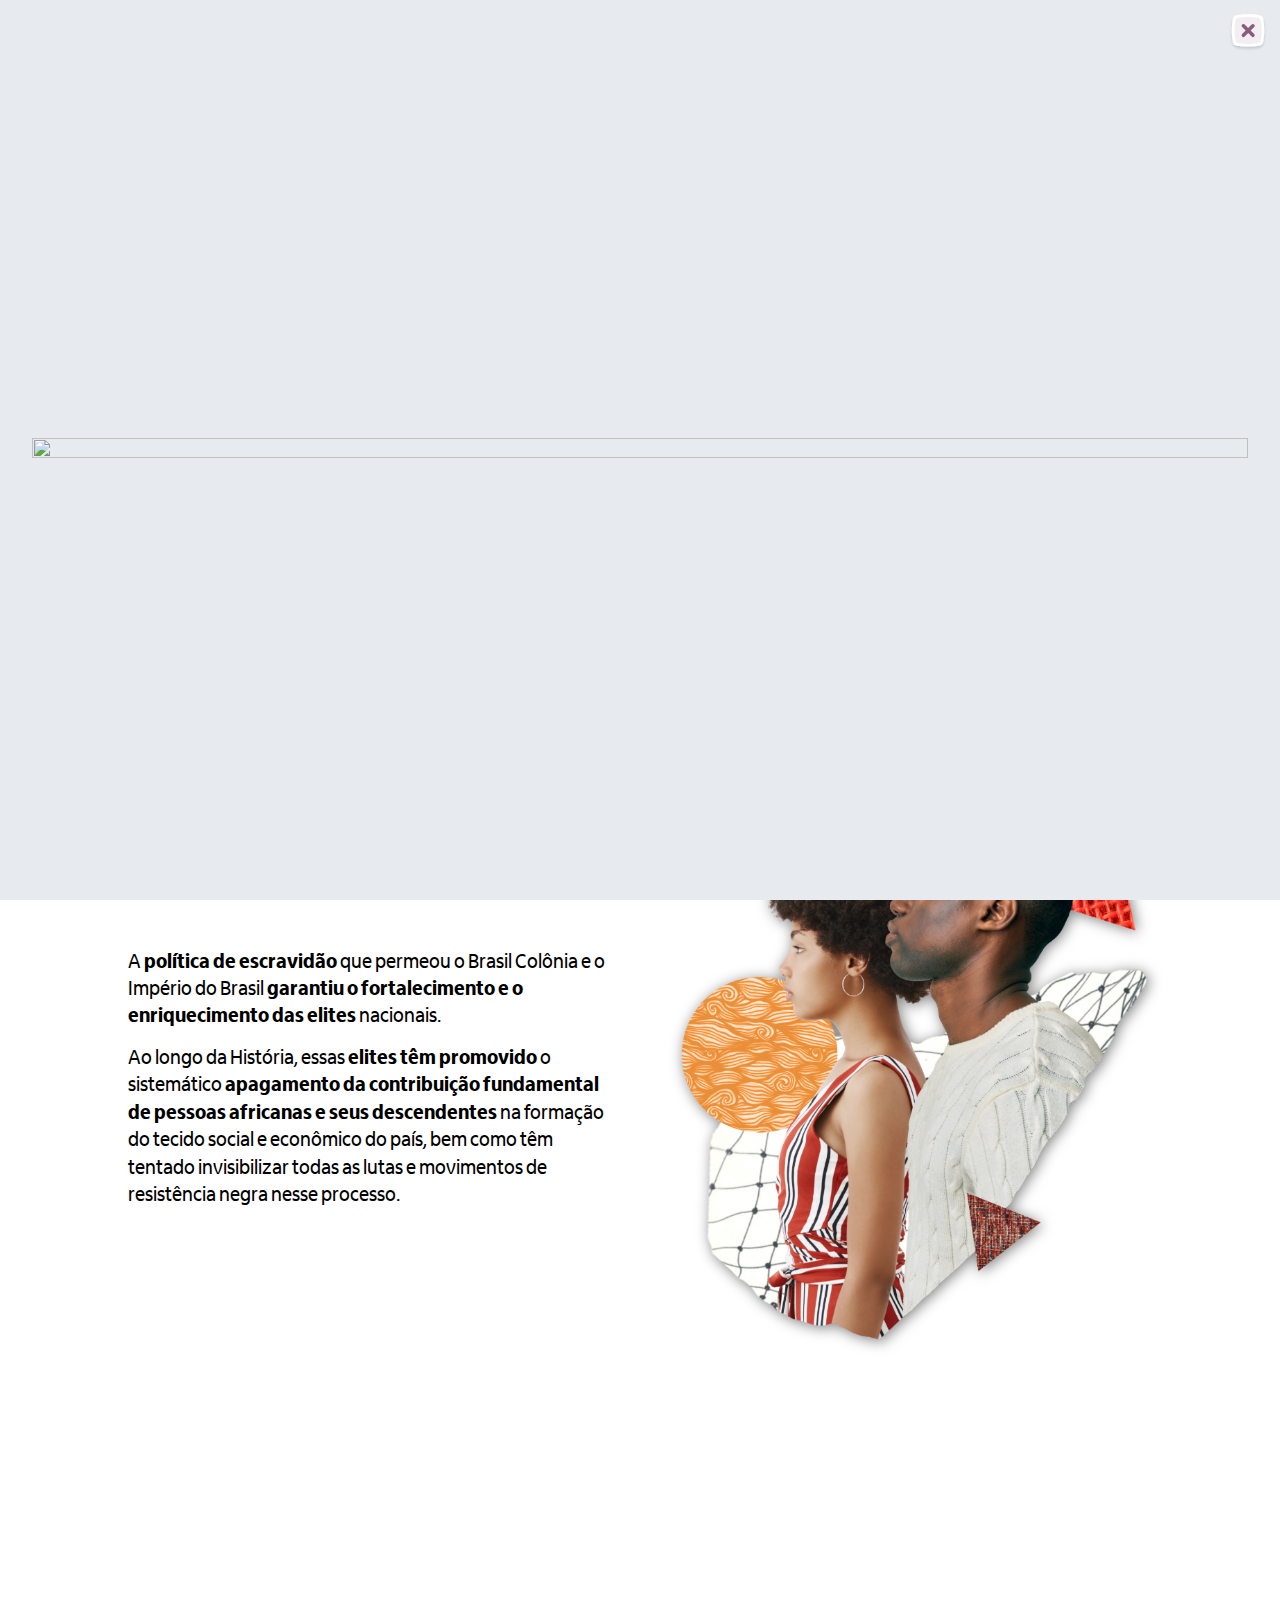
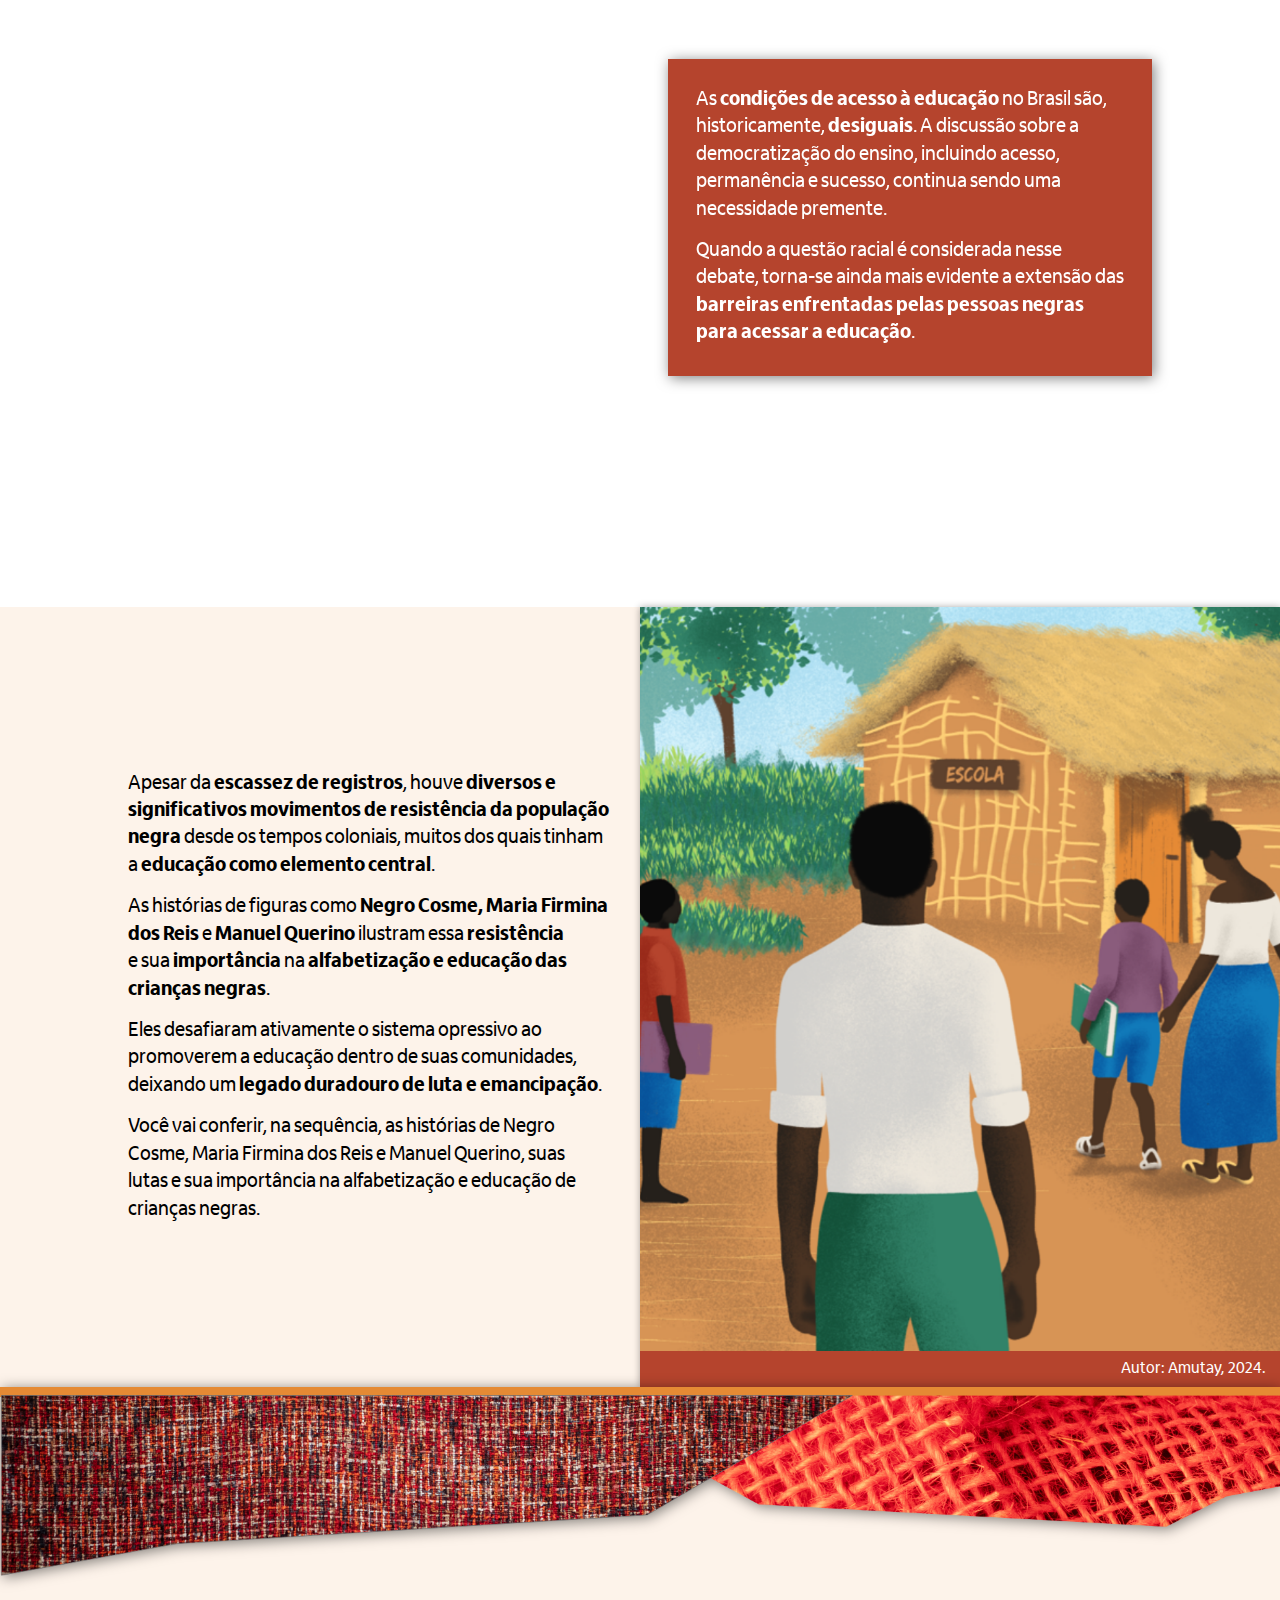
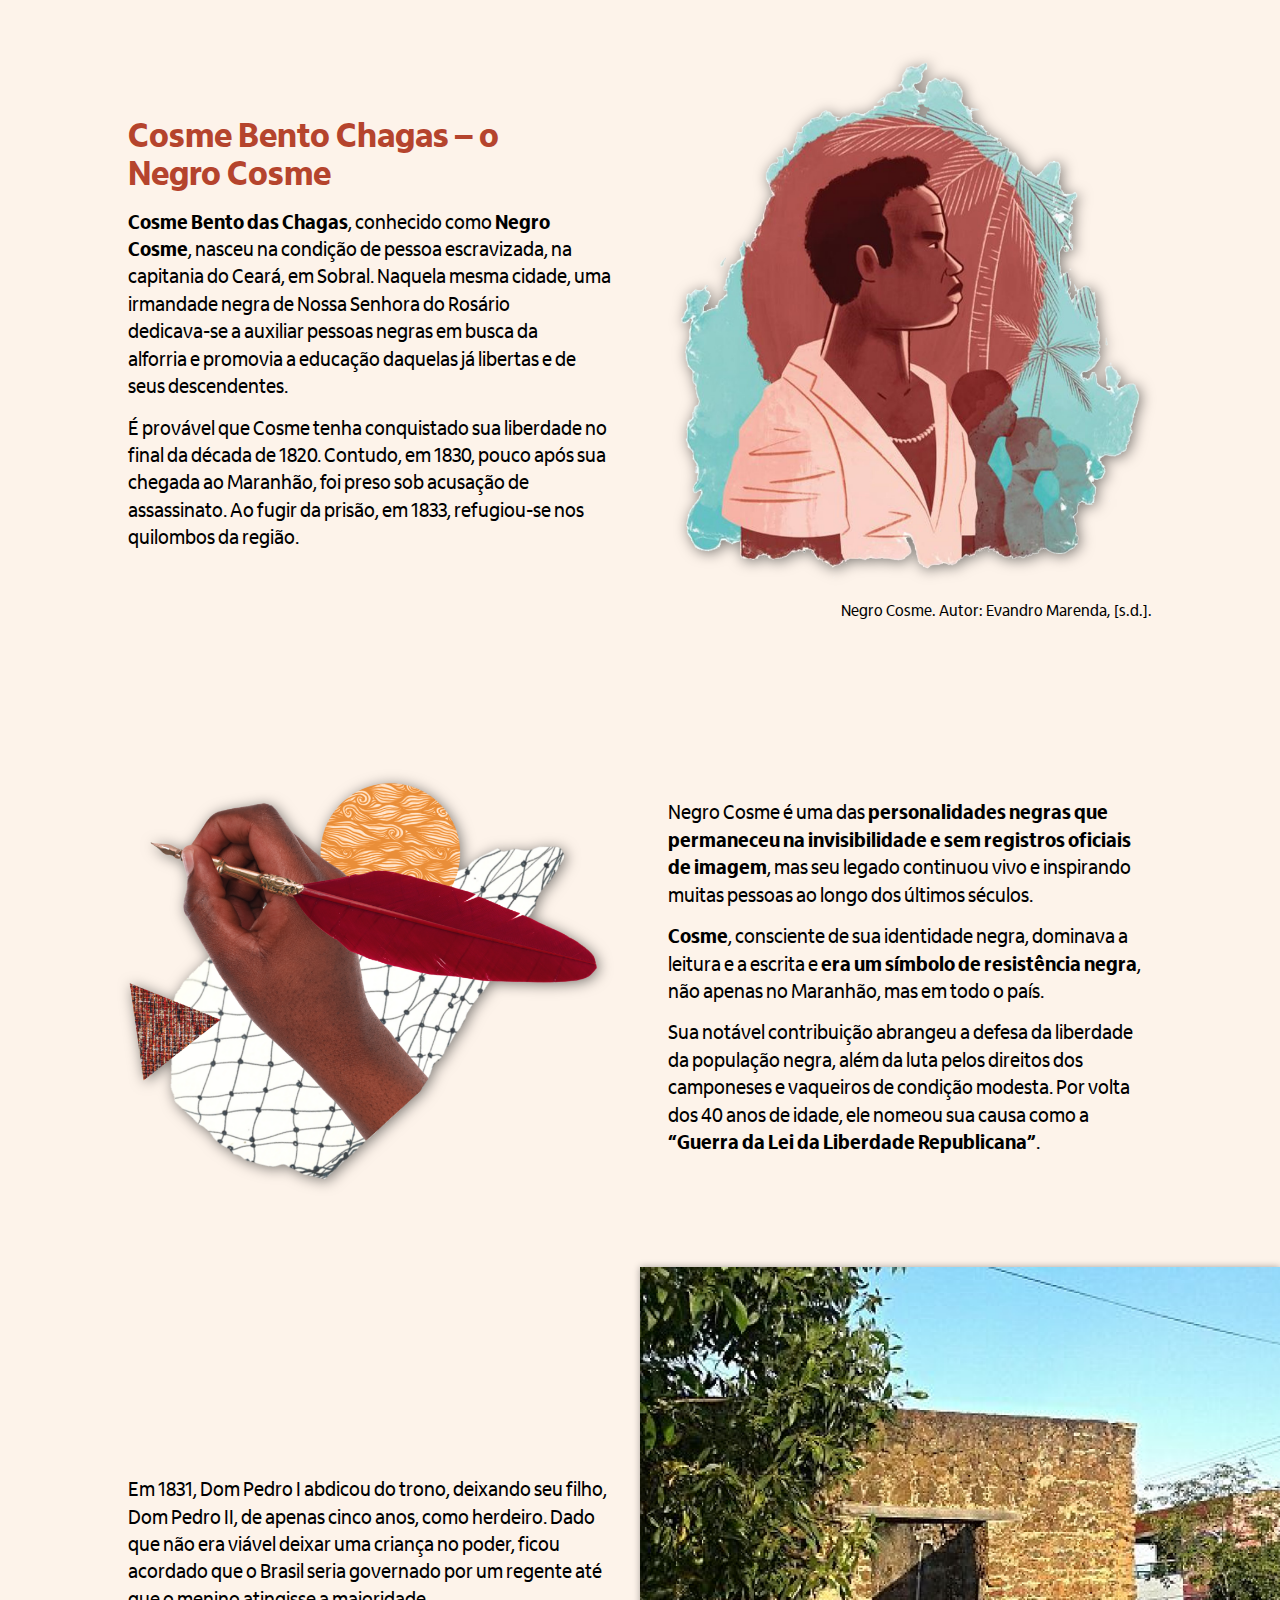
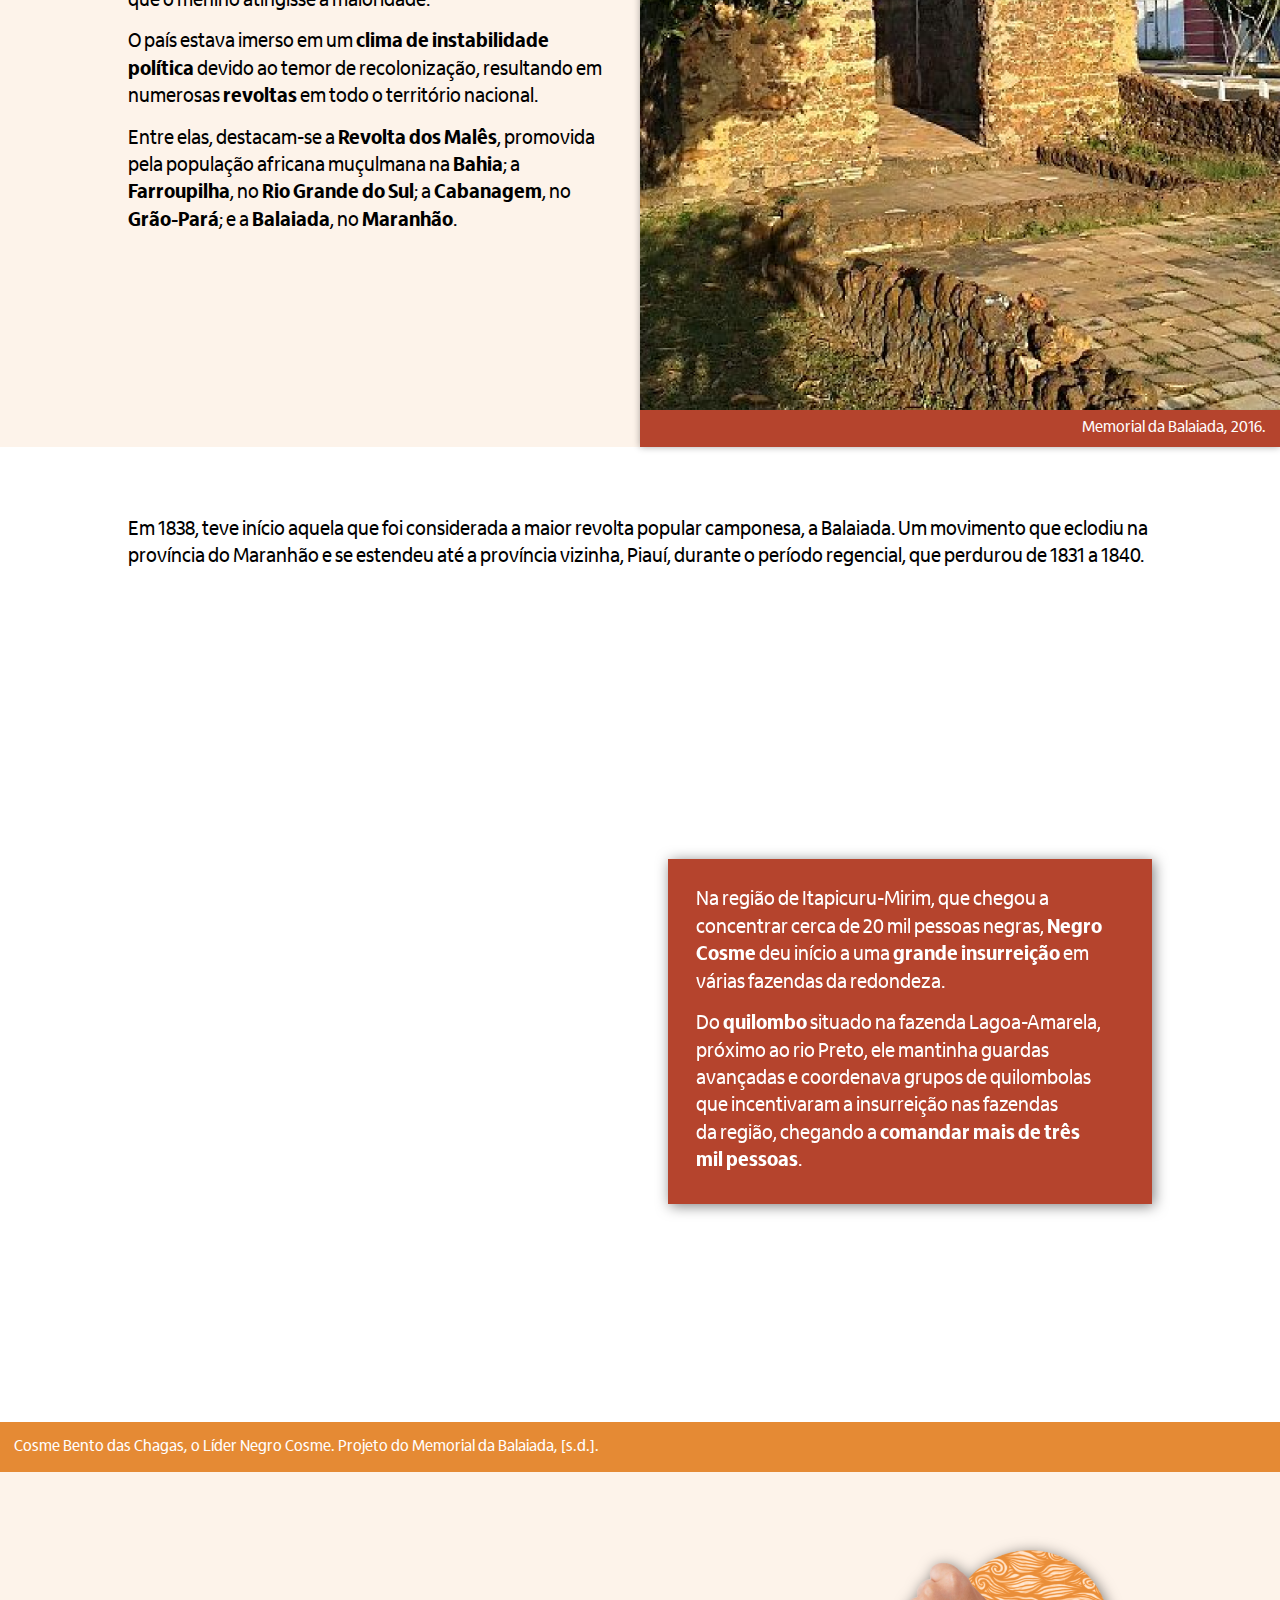
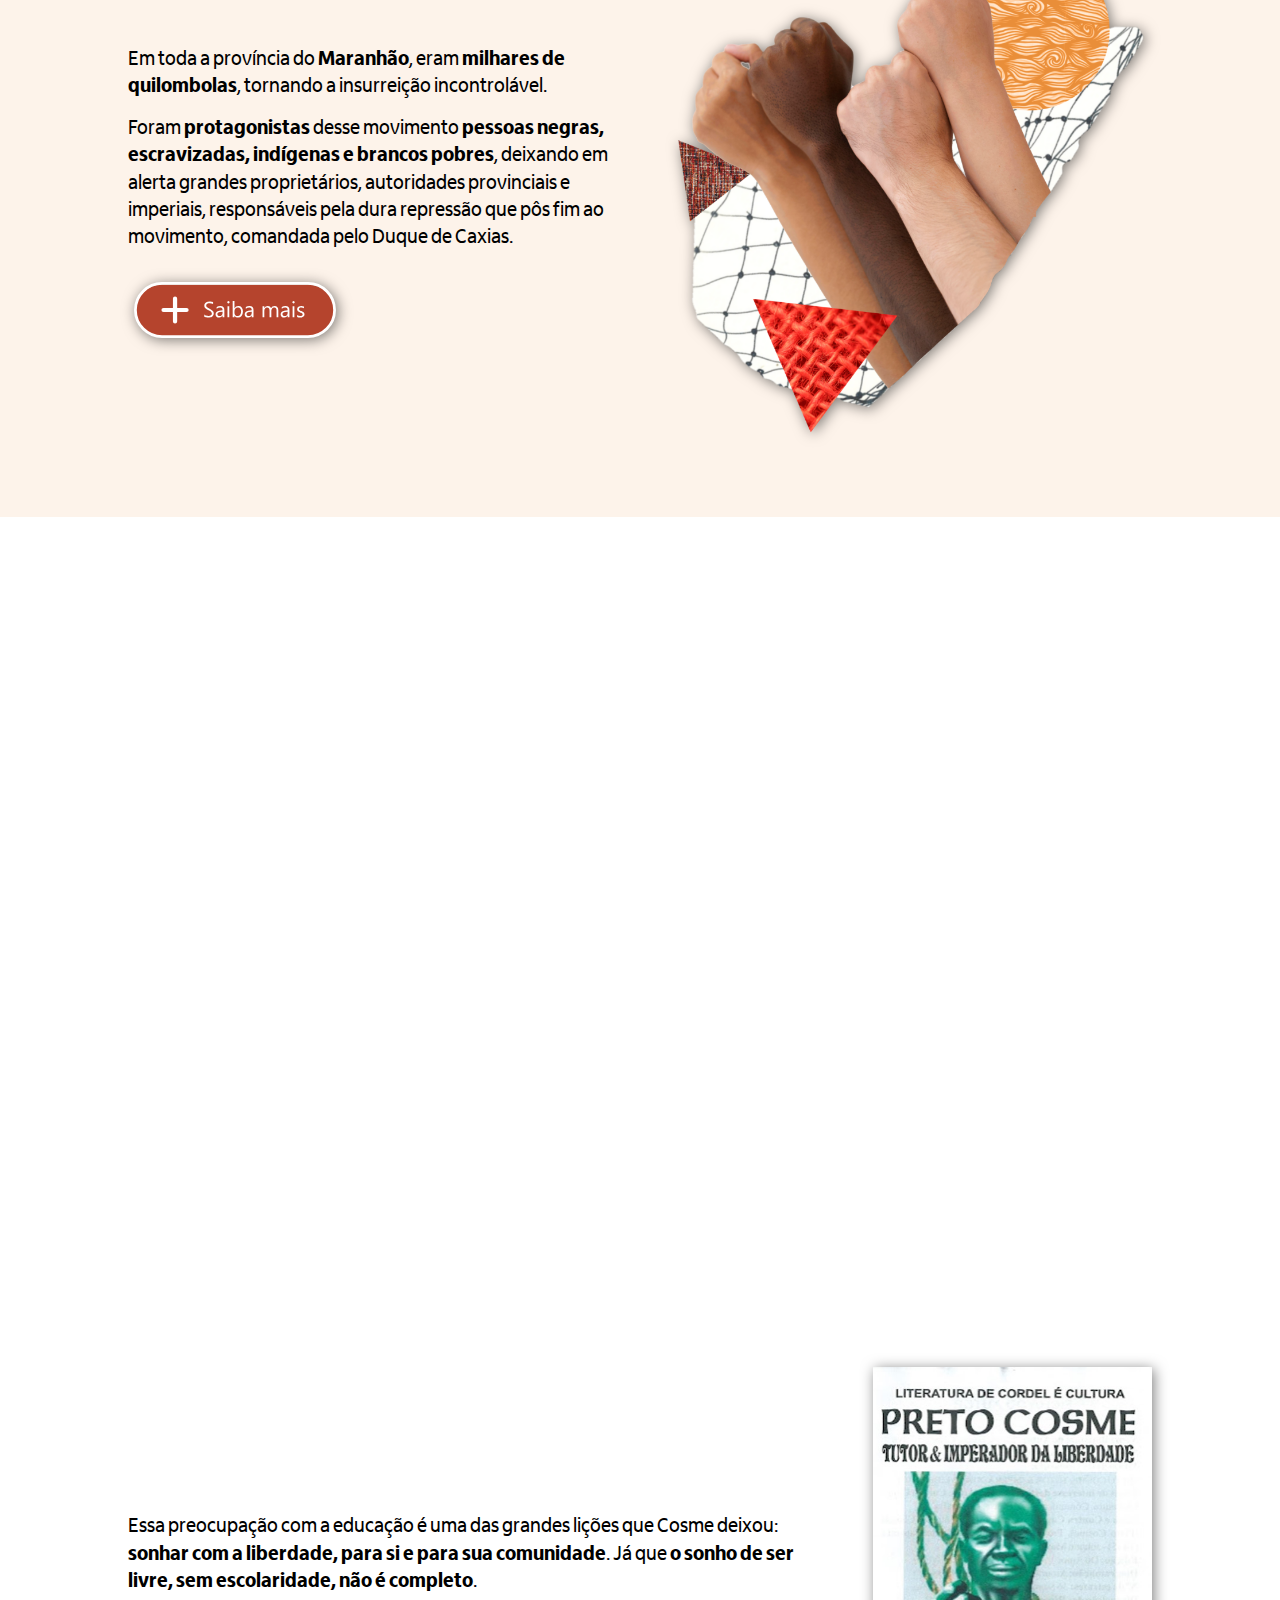
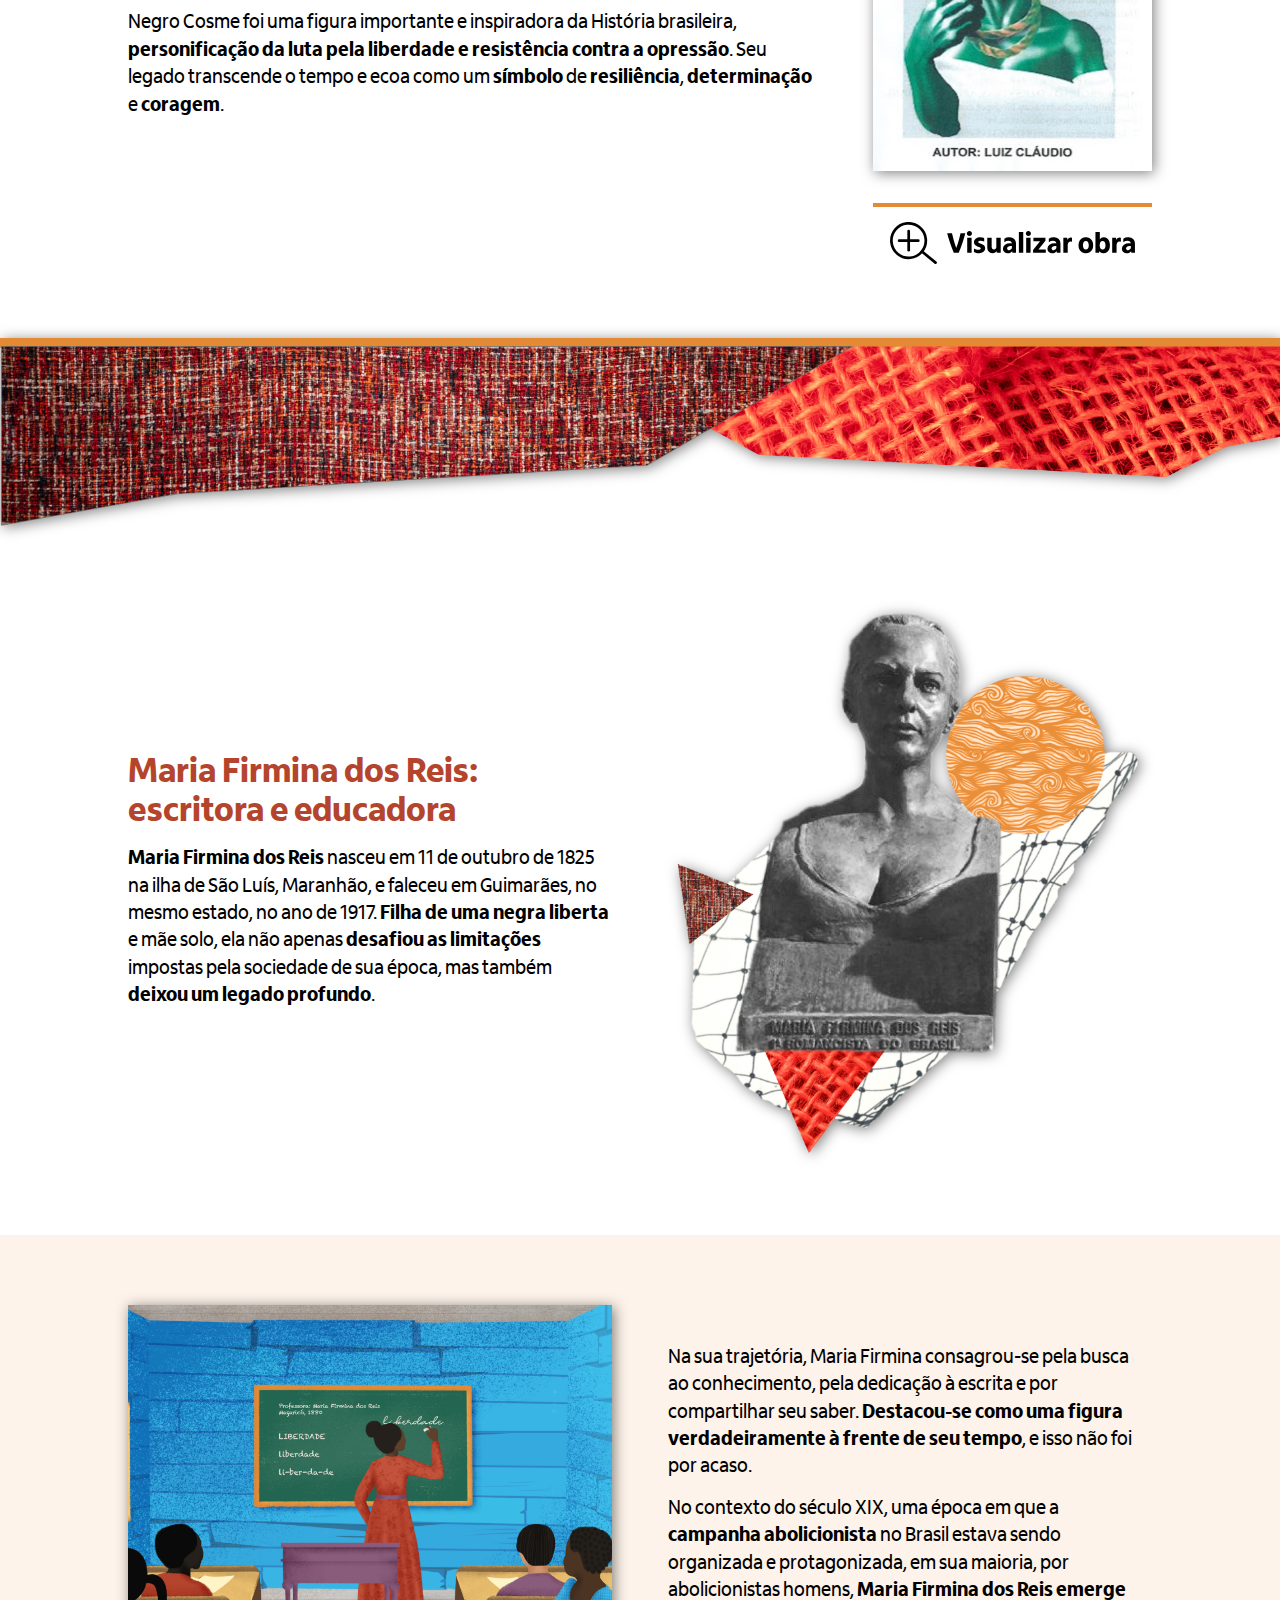
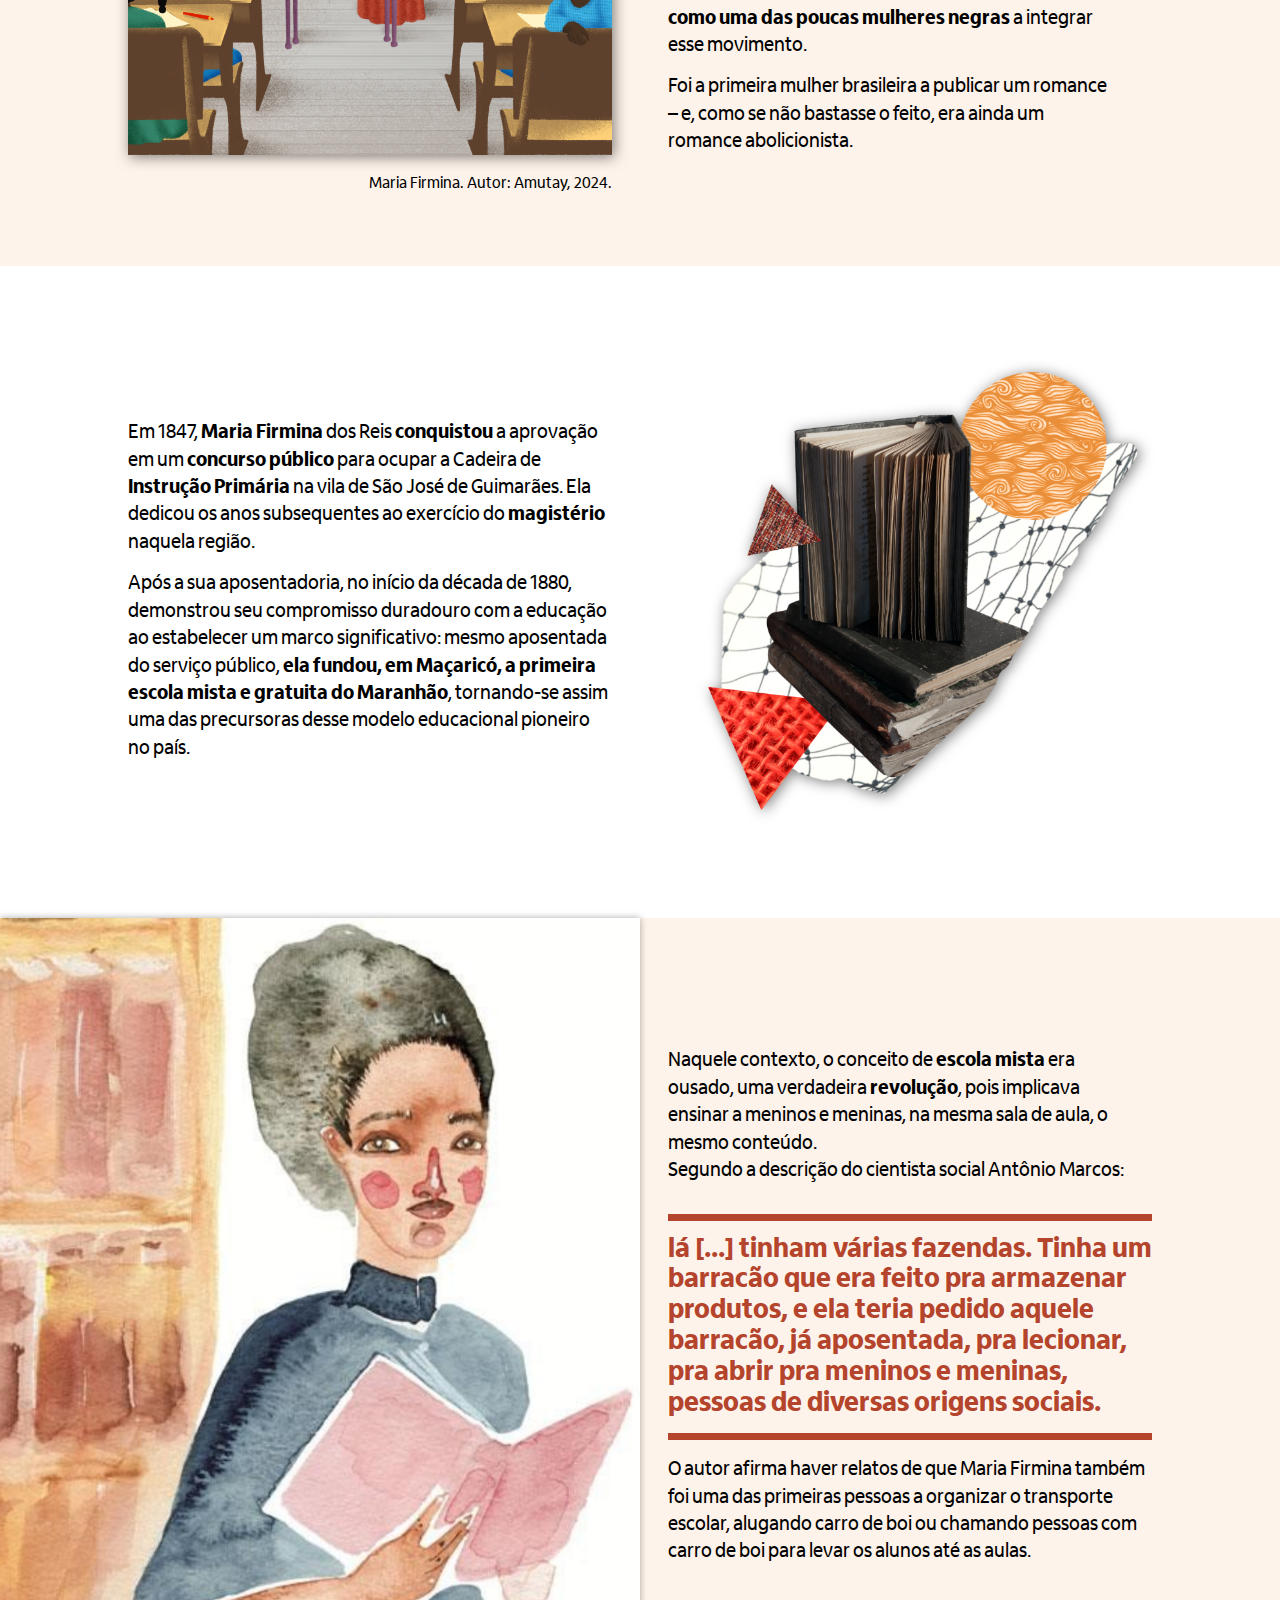
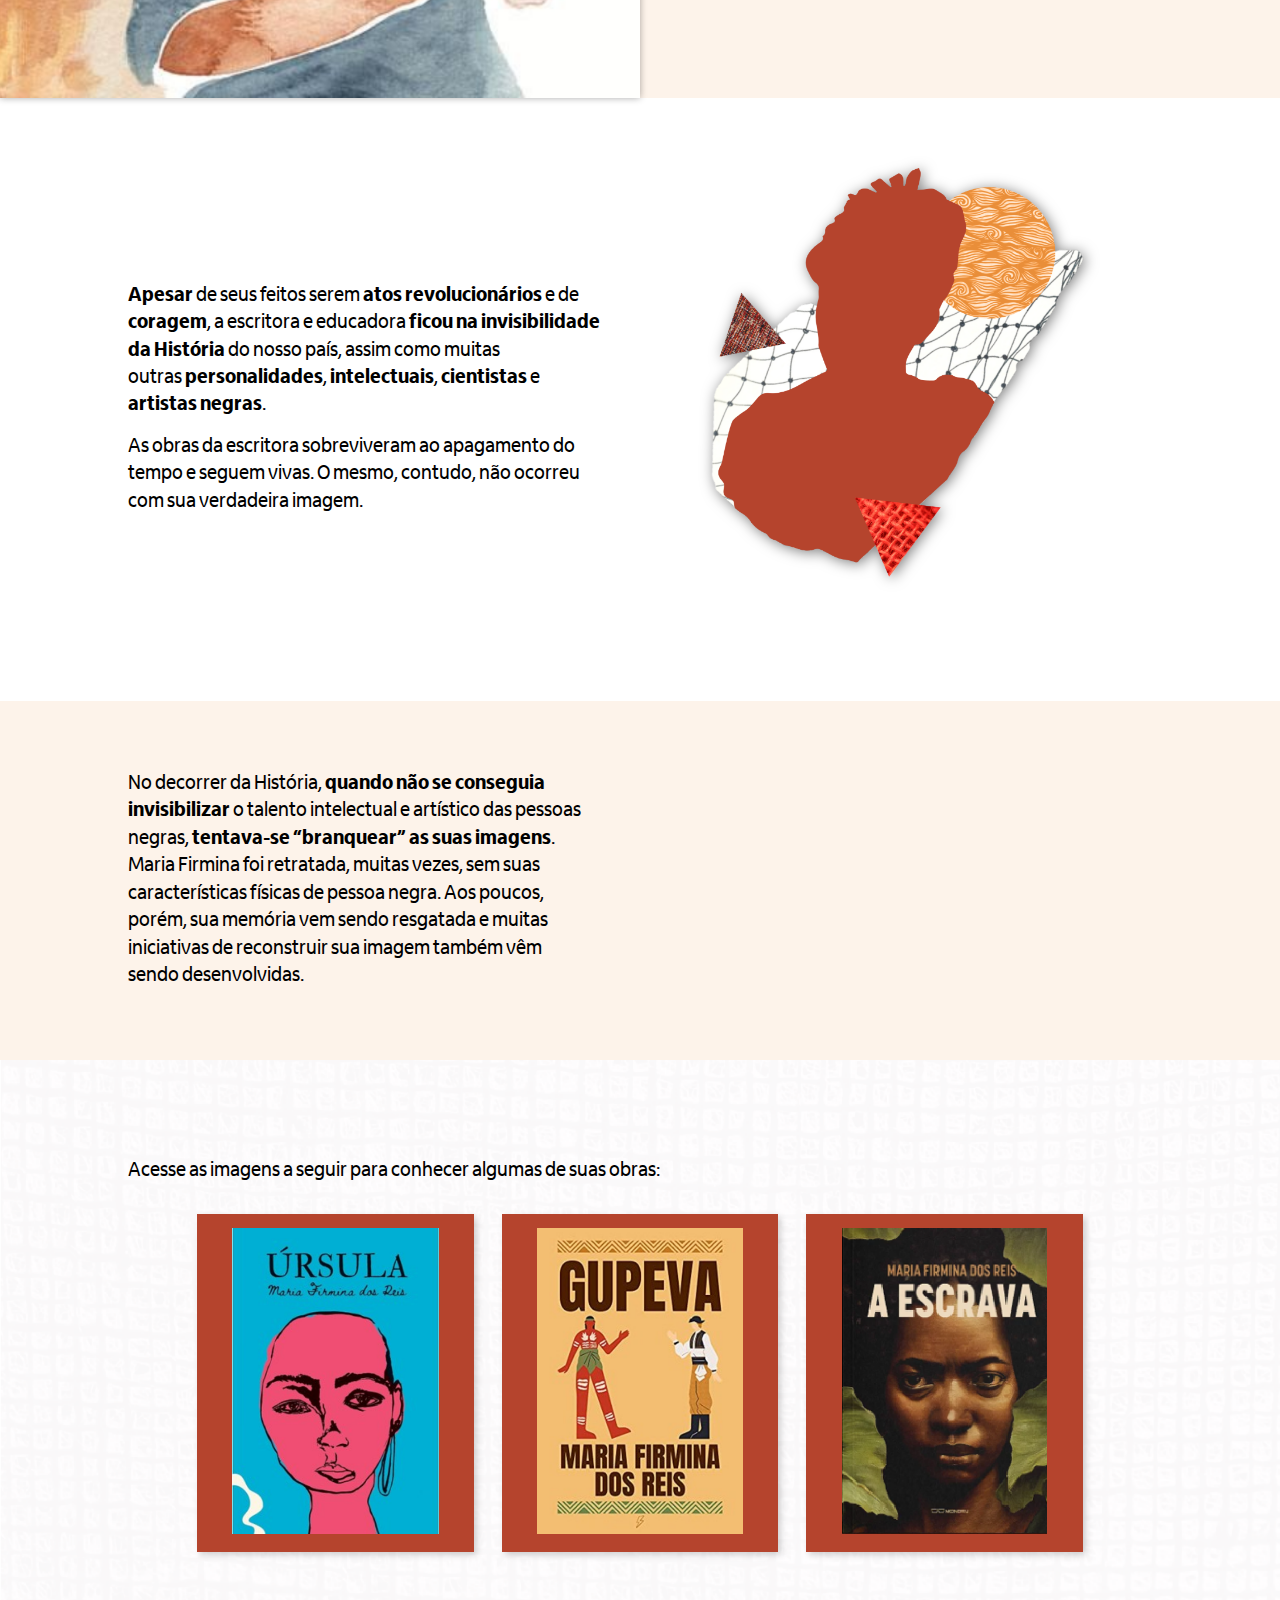
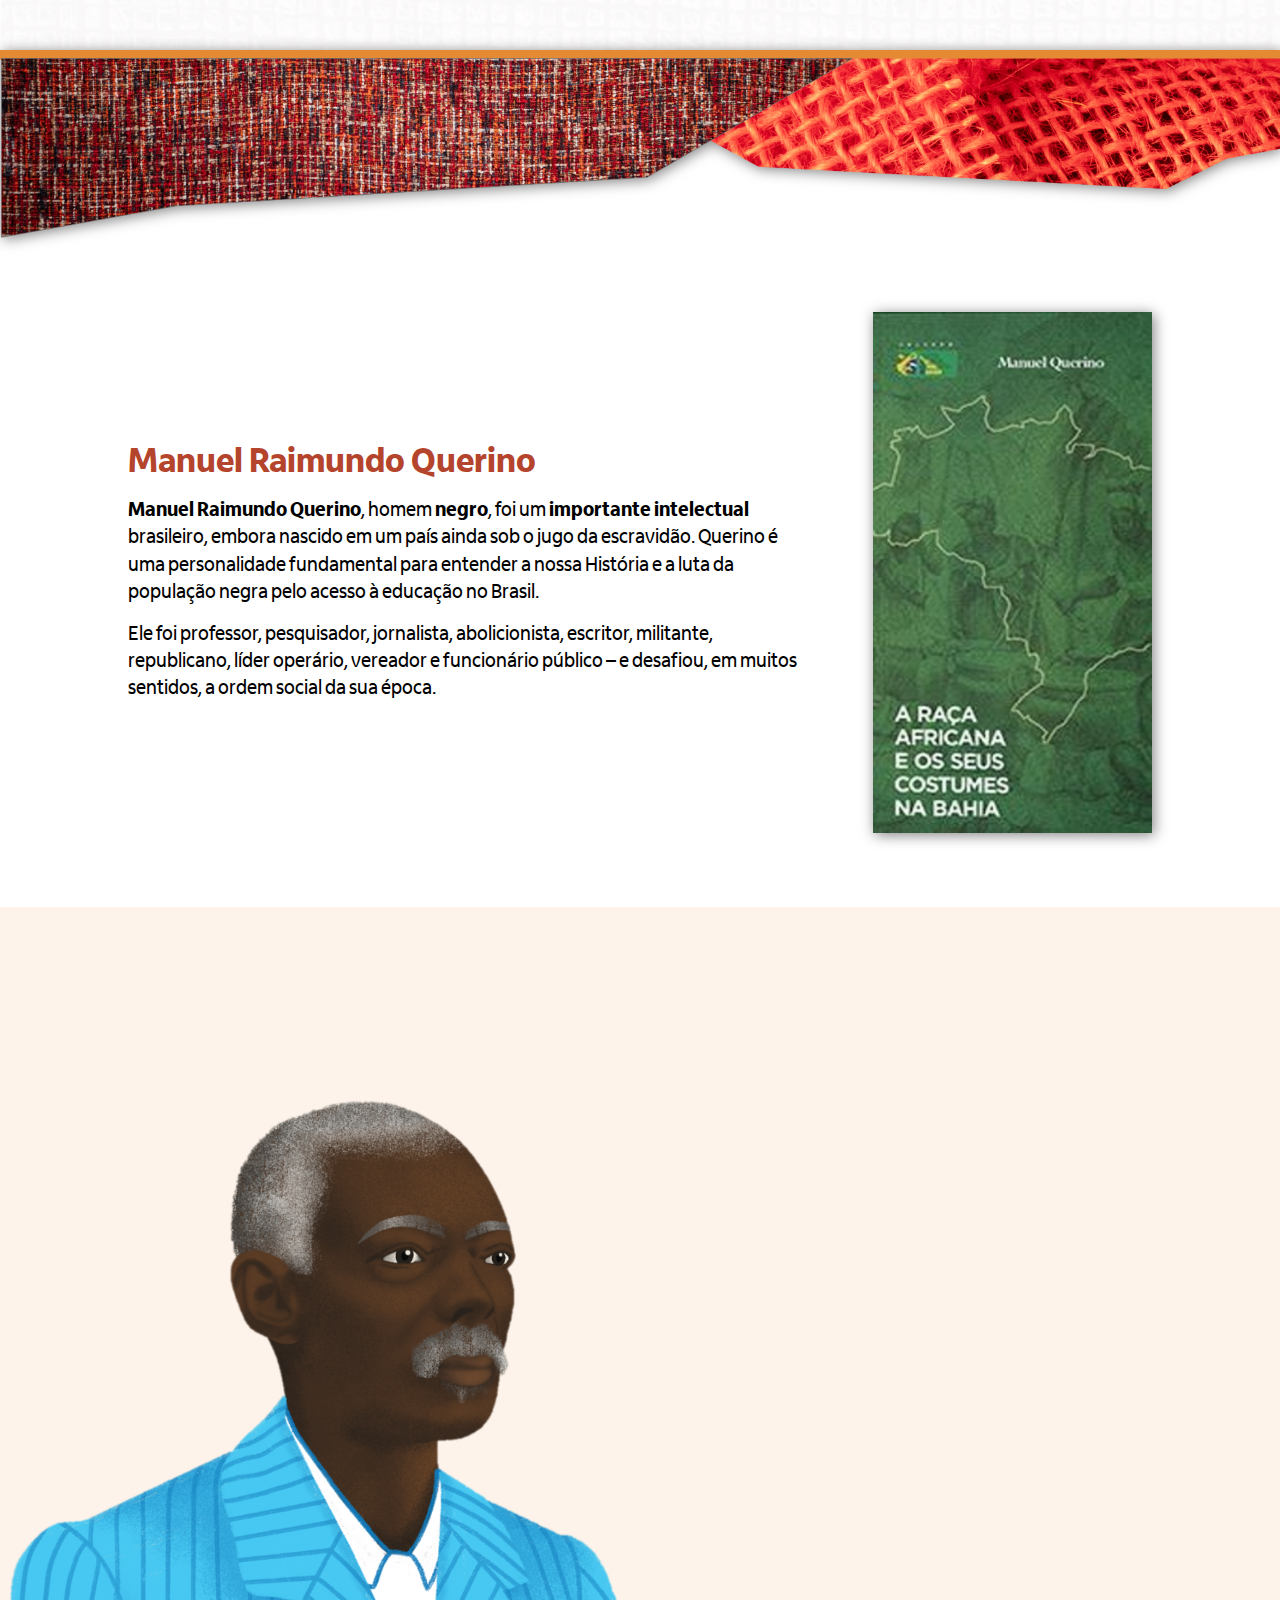
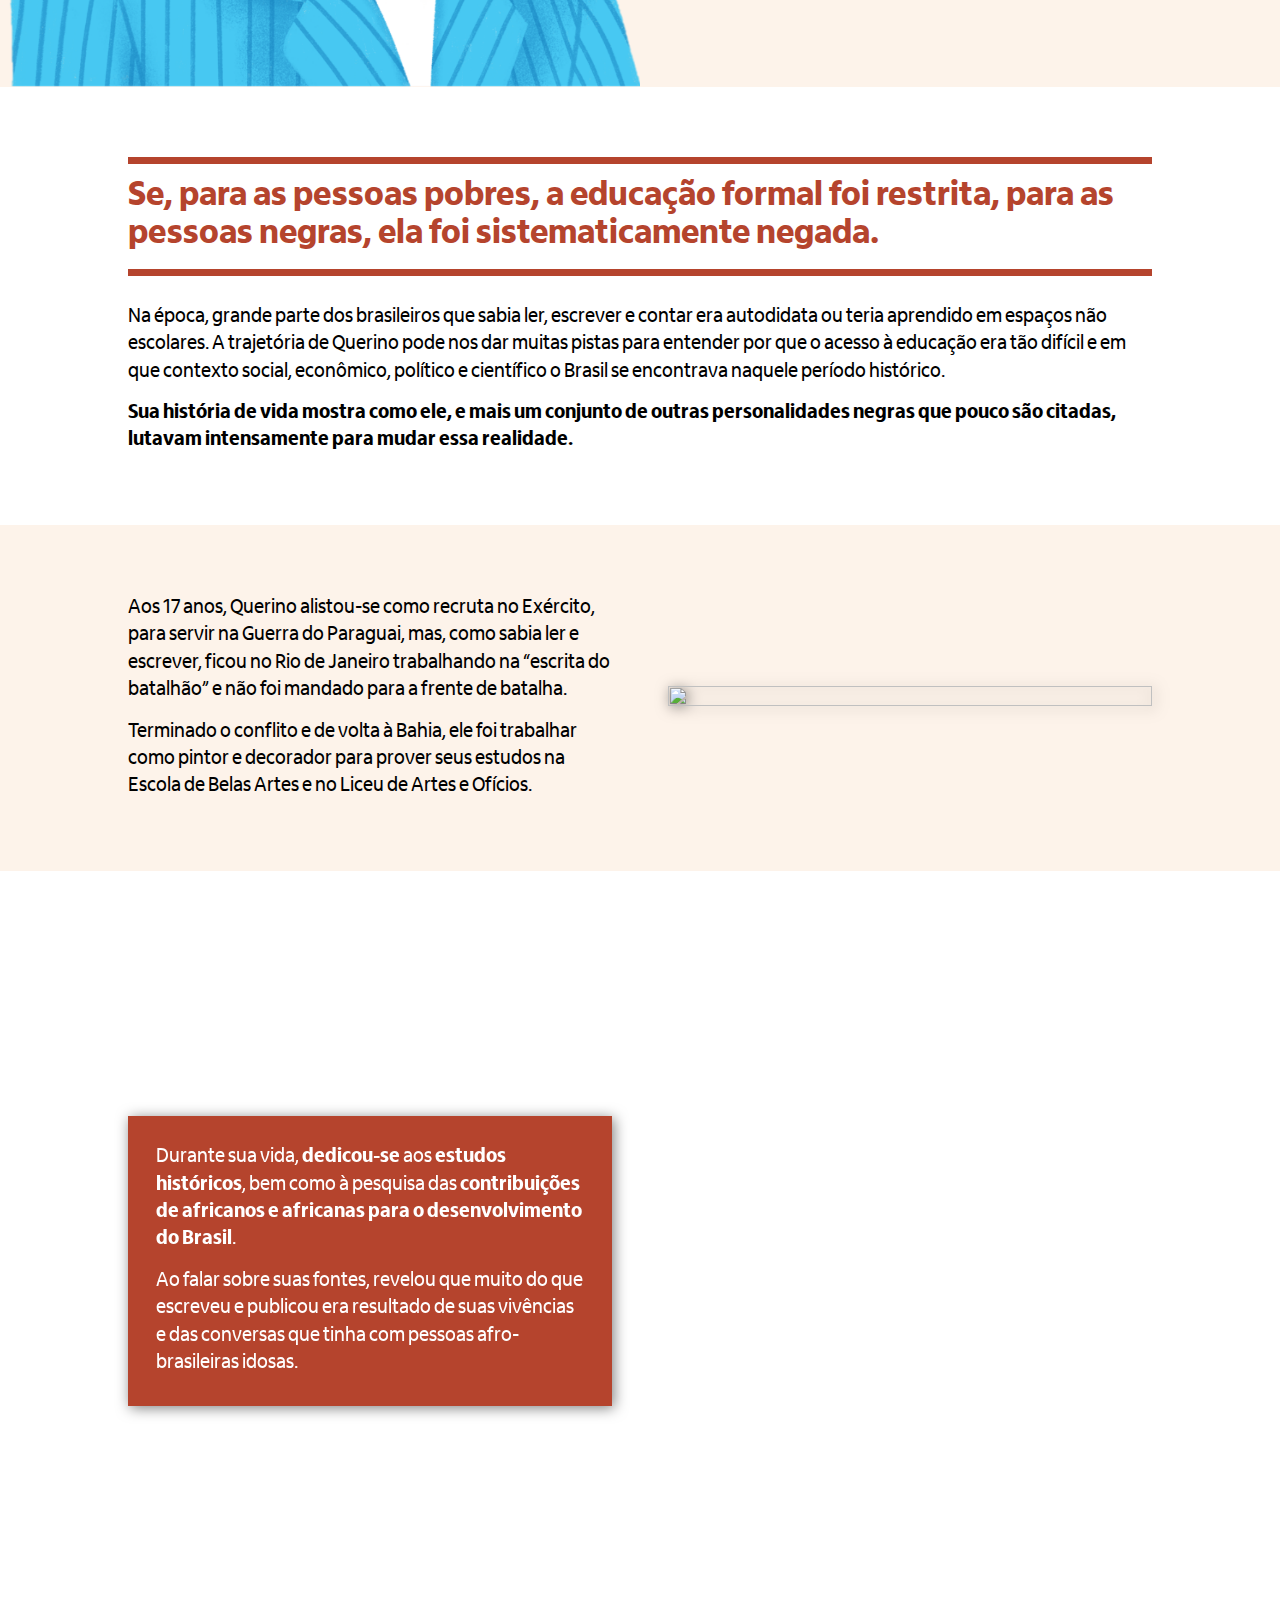
==== app/pages/onepage/index.html @ 364bd9f3 "[INITIAL]" ====
<!DOCTYPE html>
<html></html>
<head>
  <meta charset="utf-8">
  <meta http-equiv="X-UA-Compatible" content="IE=edge">
  <meta name="viewport" content="width=device-width, initial-scale=1">
  <link rel="stylesheet" type="text/css" href="../../styles/reset.css"/>
  <link rel="stylesheet" type="text/css" href="../../styles/animate.min.css"/>
  <link rel="stylesheet" href="style.css">
  <link rel="stylesheet" type="text/css" href="../../modules/flamboyant-props.min.css"/>
</head>
<body role="application">
  <header>
    <div class="component-template-header fixedHeader hamburguerAtivo" id="header">
      <div class="container-image"><img src="../../assets/img/logo.svg" alt="" aria-label="" tabindex="-1" aria-hidden="aria-hidden"/>
      </div><label for="toggle">&#9776;</label>
      <input type="checkbox" id="toggle"/>
      <div class="container-menu-list"><a class="opMenu op01 active" href="#ponto01" tabindex="-1">Início</a><a class="opMenu op02" href="#ponto02" tabindex="-1">Negro Cosme</a><a class="opMenu op03" href="#ponto03" tabindex="-1">Maria Firmina</a><a class="opMenu op04" href="#ponto04" tabindex="-1">Manuel Querino</a>
      </div>
    </div>
  </header>
  <body prev-hide next-hide scorm-complete="#complete-tela">
    <div class="onePage prop-mt5 prop-tablet-mt3">
      <div class="menu1 parentPonto1" id="ponto01"></div>
      <section class="section01 color-bg-04"><img class="imgtop down img-shadow" src="../../assets/img/topo.png"/>
        <div class="container-template-wildcard">
          <div class="col   col-one col-01  col-full prop-mt5 prop-mb5 prop-tablet-mt5 prop-tablet-mb5 up" alt="" aria-label="" tabindex="-1">
            <div class="wrapper">
              <h1 class="bigtitle prop-m0 color-05" tabindex="1">O papel de Cosme Bento Chagas, Maria Firmina dos Reis e Manuel Raimundo Querino na educação da população negra</h1>
              <div class="container-line line-scrool" dimensions="dimensions-">
                <div class="line-minor">
                  <div class="container-image"><img src="../../assets/img/n-scrool2.png" alt="" aria-label="" tabindex="-1" aria-hidden="aria-hidden"/>
                  </div>
                </div>
                <div class="line-major">
                  <p class="smalltext prop-m0 prop-mt1 color-01" tabindex="2">Role a página para navegar.</p>
                </div>
              </div>
            </div>
          </div>
        </div>
      </section>
      <section class="section02">
        <div class="container-template-wildcard prop-bg-fixed prop-pt5 prop-pb5 prop-tablet-pt2 prop-tablet-pb2" style="background-image: url(../../assets/img/bg.png);">
          <div class="row-wrap">
            <div class="col col-bg   col-01   left" alt="" aria-label="" tabindex="-1">
              <div class="wrapper">
                <p class="text prop-m0" tabindex="1">A <b>política de escravidão</b> que permeou o Brasil Colônia e o Império do Brasil <b>garantiu o fortalecimento e o enriquecimento das elites</b> nacionais.</p>
                <p class="text prop-mt1" tabindex="2">Ao longo da História, essas <b>elites têm promovido</b> o sistemático <b>apagamento da contribuição fundamental de pessoas africanas e seus descendentes</b> na formação do tecido social e econômico do país, bem como têm tentado invisibilizar todas as lutas e movimentos de resistência negra nesse processo.</p>
              </div>
            </div>
            <div class="col col-bg   col-02   left" alt="" aria-label="" tabindex="-1">
              <div class="wrapper">
                <div class="container-image"><img class="img-shadow" src="../../assets/img/img01.png" alt="" aria-label="" tabindex="-1" aria-hidden="aria-hidden"/>
                </div>
              </div>
            </div>
          </div>
        </div>
      </section>
      <section class="section03 full-H">
        <div class="container-template-wildcard bg-bottom prop-bg-fixed legend" style="background-image: url(../../assets/img/img02.png);">
          <div class="row-wrap">
            <div class="col col-bg col-zero  col-01   " alt="" aria-label="" tabindex="-1">
              <div class="wrapper">
              </div>
            </div>
            <div class="col col-bg   col-02   prop-pt5 prop-pb5 prop-tablet-pt2 prop-tablet-pb2" alt="" aria-label="" tabindex="-1">
              <div class="wrapper">
                <div class="container-item-card wow zoomIn color-bg-05 prop-p2 img-shadow">
                  <p class="text prop-m0 color-white" tabindex="1">As <b>condições de acesso à educação</b> no Brasil são, historicamente, <b>desiguais</b>. A discussão sobre a democratização do ensino, incluindo acesso, permanência e sucesso, continua sendo uma necessidade premente.</p>
                  <p class="text prop-mt1 color-white" tabindex="2">Quando a questão racial é considerada nesse debate, torna-se ainda mais evidente a extensão das <b>barreiras enfrentadas pelas pessoas negras para acessar a educação</b>.</p>
                </div>
              </div>
            </div>
          </div>
        </div>
      </section>
      <section class="section04 color-bg-04 full-H">
        <div class="container-template-wildcard prop-bg-fixed">
          <div class="row-wrap">
            <div class="col    col-01   prop-pt2 prop-pb2 prop-tablet-pt2 prop-tablet-pb2 left" alt="" aria-label="" tabindex="-1">
              <div class="wrapper">
                <p class="text prop-m0" tabindex="1">Apesar da <b>escassez de registros</b>, houve <b>diversos e significativos movimentos de resistência da população negra</b> desde os tempos coloniais, muitos dos quais tinham a <b>educação como elemento central</b>.</p>
                <p class="text prop-mt1" tabindex="2">As histórias de figuras como <b>Negro Cosme, Maria Firmina dos Reis</b> e <b>Manuel Querino</b> ilustram essa <b>resistência</b> e sua <b>importância</b> na <b>alfabetização e educação das crianças negras</b>.</p>
                <p class="text prop-mt1" tabindex="3">Eles desafiaram ativamente o sistema opressivo ao promoverem a educação dentro de suas comunidades, deixando um <b>legado duradouro de luta e emancipação</b>.</p>
                <p class="text prop-mt1" tabindex="4">Você vai conferir, na sequência, as histórias de Negro Cosme, Maria Firmina dos Reis e Manuel Querino, suas lutas e sua importância na alfabetização e educação de crianças negras.</p>
              </div>
            </div>
            <div class="col col-bg   col-02   right" alt="" aria-label="" tabindex="-1">
              <div class="col-bg-int" style="background-image: url(../../assets/img/img03.png);"></div>
              <div class="wrapper">
              </div>
            </div>
          </div>
        </div>
        <p class="smalltext color-white">Autor: Amutay, 2024.</p>
      </section>
      <div class="menu2 parentPonto2" id="ponto02"></div>
      <section class="section05 color-bg-04">
        <div class="container-template-wildcard prop-bg-fixed prop-pt0 prop-pb5 prop-tablet-pt0 prop-tablet-pb2" style="background-image: url(../../assets/img/bg.png);">
          <div class="col col-bg   col-wide1 col-wide  " alt="" aria-label="" tabindex="-1">
            <div class="wrapper">
              <div class="container-image"><img class="img-shadow prop-mb5" src="../../assets/img/topo2.png" alt="" aria-label="" tabindex="-1" aria-hidden="aria-hidden"/>
              </div>
            </div>
          </div>
          <div class="row-wrap">
            <div class="col col-bg   col-01   left" alt="" aria-label="" tabindex="-1">
              <div class="wrapper">
                <h2 class="title prop-m0 color-05" tabindex="1">Cosme Bento Chagas – o Negro Cosme</h2>
                <p class="text prop-mt1" tabindex="2"><b>Cosme Bento das Chagas</b>, conhecido como <b>Negro Cosme</b>, nasceu na condição de pessoa escravizada, na capitania do Ceará, em Sobral. Naquela mesma cidade, uma irmandade negra de Nossa Senhora do Rosário dedicava-se a auxiliar pessoas negras em busca da alforria e promovia a educação daquelas já libertas e de seus descendentes.</p>
                <p class="text" tabindex="3">É provável que Cosme tenha conquistado sua liberdade no final da década de 1820. Contudo, em 1830, pouco após sua chegada ao Maranhão, foi preso sob acusação de assassinato. Ao fugir da prisão, em 1833, refugiou-se nos quilombos da região.</p>
              </div>
            </div>
            <div class="col col-bg   col-02   right" alt="" aria-label="" tabindex="-1">
              <div class="wrapper">
                <div class="container-image"><img class="img-shadow" src="../../assets/img/img04.png" alt="" aria-label="" tabindex="-1" aria-hidden="aria-hidden"/>
                </div>
                <p class="smalltext prop-mt1 prop-txt-right" tabindex="4">Negro Cosme. Autor: Evandro Marenda, [s.d.].</p>
              </div>
            </div>
          </div>
        </div>
      </section>
      <section class="section06 color-bg-04">
        <div class="container-template-wildcard prop-bg-fixed prop-pt5 prop-pb5 prop-tablet-pt2 prop-tablet-pb2" style="background-image: url(../../assets/img/bg.png);">
          <div class="row-wrap">
            <div class="col col-bg   col-01   left" alt="" aria-label="" tabindex="-1">
              <div class="wrapper">
                <div class="container-image"><img class="img-shadow" src="../../assets/img/img05.png" alt="" aria-label="" tabindex="-1" aria-hidden="aria-hidden"/>
                </div>
              </div>
            </div>
            <div class="col col-bg   col-02   right" alt="" aria-label="" tabindex="-1">
              <div class="wrapper">
                <p class="text prop-m0" tabindex="1">Negro Cosme é uma das <b>personalidades negras que permaneceu na invisibilidade e sem registros oficiais de imagem</b>, mas seu legado continuou vivo e inspirando muitas pessoas ao longo dos últimos séculos.</p>
                <p class="text prop-mt1" tabindex="2"><b>Cosme</b>, consciente de sua identidade negra, dominava a leitura e a escrita  e <b>era um símbolo de resistência negra</b>, não apenas no Maranhão, mas em todo o país.</p>
                <p class="text" tabindex="3">Sua notável contribuição abrangeu a defesa da liberdade da população negra, além da luta pelos direitos dos camponeses e vaqueiros de condição modesta. Por volta dos 40 anos de idade, ele nomeou sua causa como a <b>“Guerra da Lei da Liberdade Republicana”</b>.</p>
              </div>
            </div>
          </div>
        </div>
      </section>
      <section class="section07 color-bg-04 full-H">
        <div class="container-template-wildcard prop-bg-fixed">
          <div class="row-wrap">
            <div class="col    col-01   prop-pt2 prop-pb2 prop-tablet-pt2 prop-tablet-pb2 left" alt="" aria-label="" tabindex="-1">
              <div class="wrapper">
                <p class="text prop-m0" tabindex="1">Em 1831, Dom Pedro I abdicou do trono, deixando seu filho, Dom Pedro II, de apenas cinco anos, como herdeiro. Dado que não era viável deixar uma criança no poder, ficou acordado que o Brasil seria governado por um regente até que o menino atingisse a maioridade.</p>
                <p class="text prop-mt1" tabindex="2">O país estava imerso em um <b>clima de instabilidade política</b> devido ao temor de recolonização, resultando em numerosas <b>revoltas</b> em todo o território nacional.</p>
                <p class="text prop-mt1" tabindex="3">Entre elas, destacam-se a <b>Revolta dos Malês</b>, promovida pela população africana muçulmana na <b>Bahia</b>; a <b>Farroupilha</b>, no <b>Rio Grande do Sul</b>; a <b>Cabanagem</b>, no <b>Grão-Pará</b>; e a <b>Balaiada</b>, no <b>Maranhão</b>.</p>
              </div>
            </div>
            <div class="col col-bg   col-02   right" alt="" aria-label="" tabindex="-1">
              <div class="col-bg-int" style="background-image: url(../../assets/img/img06.png);"></div>
              <div class="wrapper">
              </div>
            </div>
          </div>
        </div>
        <p class="smalltext color-white">Memorial da Balaiada, 2016.</p>
      </section>
      <section class="section08">
        <div class="container-template-wildcard bg-bottom prop-bg-fixed" style="background-image: url(../../assets/img/bg.png);">
          <div class="col col-bg  col-one col-01  col-full prop-pt5 prop-pb5 prop-tablet-pt2 prop-tablet-pb2" alt="" aria-label="" tabindex="-1">
            <div class="wrapper">
              <p class="text prop-m0" tabindex="1">Em 1838, teve início aquela que foi considerada a maior revolta popular camponesa, a Balaiada. Um movimento que eclodiu na província do Maranhão e se estendeu até a província vizinha, Piauí, durante o período regencial, que perdurou de 1831 a 1840.</p>
              <div class="container-slides">
                <div class="slider owl-carousel owl-theme parent-inside-col slide-box slide-border-top owl-nav03 up color-bg-04 prop-p2 shadow zoomIn prop-mt2" show="1" infinite="-1" nextLiberate="-1" nav="1" dots="1" center="1" autp="-1" dotsloader="-1">
                  <div class="owl-item-container">
                    <div class="col   col-one col-01  col-full " alt="" aria-label="" tabindex="-1">
                      <div class="wrapper">
                        <div class="container-item-card">
                          <p class="text prop-m0" tabindex="2">A Balaiada foi o resultado de tensões entre o poder local (as autoridades da província que representavam o poder imperial) e os proprietários rurais e comerciantes locais. Foi uma disputa pelo poder e contou com intensa participação popular.</p>
                        </div>
                      </div>
                    </div>
                  </div>
                  <div class="owl-item-container">
                    <div class="col   col-one col-01  col-full " alt="" aria-label="" tabindex="-1">
                      <div class="wrapper">
                        <div class="container-item-card">
                          <p class="text prop-m0" tabindex="3">Inicialmente, a Balaiada foi um movimento de caráter conservador, mas é importante também ressaltar que, nesse período, a revolta da população negra e a formação de inúmeros quilombos já movimentavam toda a província.</p>
                        </div>
                      </div>
                    </div>
                  </div>
                  <div class="owl-item-container">
                    <div class="col   col-one col-01  col-full " alt="" aria-label="" tabindex="-1">
                      <div class="wrapper">
                        <div class="container-item-card">
                          <p class="text prop-m0" tabindex="4">Com a revolta, a fuga de pessoas negras aumentou, e esse movimento repercutiu em vários quilombos locais, que também acabaram participando da resistência.</p>
                        </div>
                      </div>
                    </div>
                  </div>
                </div>
              </div>
            </div>
          </div>
        </div>
      </section>
      <section class="section09 full-H">
        <div class="container-template-wildcard prop-bg-fixed" style="background-image: url(../../assets/img/img07.png);">
          <div class="row-wrap">
            <div class="col col-bg col-zero  col-01   " alt="" aria-label="" tabindex="-1">
              <div class="wrapper">
              </div>
            </div>
            <div class="col col-bg   col-02   prop-pt5 prop-pb5 prop-tablet-pt2 prop-tablet-pb2" alt="" aria-label="" tabindex="-1">
              <div class="wrapper">
                <div class="container-item-card wow zoomIn color-bg-05 prop-p2 img-shadow">
                  <p class="text prop-m0 color-white" tabindex="1">Na região de Itapicuru-Mirim, que chegou a concentrar cerca de 20 mil pessoas negras, <b>Negro Cosme</b> deu início a uma <b>grande insurreição</b> em várias fazendas da redondeza.</p>
                  <p class="text prop-mt1 color-white" tabindex="2">Do <b>quilombo</b> situado na fazenda Lagoa-Amarela, próximo ao rio Preto, ele mantinha guardas avançadas e coordenava grupos de quilombolas que incentivaram a insurreição nas fazendas da região, chegando a <b>comandar mais de três mil pessoas</b>.</p>
                </div>
              </div>
            </div>
          </div>
        </div>
        <div class="flexObra color-bg-06">
          <p class="smalltext color-white">Cosme Bento das Chagas, o Líder Negro Cosme. Projeto do Memorial da Balaiada, [s.d.].</p>
        </div>
      </section>
      <section class="section10 color-bg-04">
        <div class="container-template-wildcard prop-bg-fixed prop-pt5 prop-pb5 prop-tablet-pt2 prop-tablet-pb2">
          <div class="row-wrap">
            <div class="col    col-01   left" alt="" aria-label="" tabindex="-1">
              <div class="wrapper">
                <p class="text" tabindex="1">Em toda a província do <b>Maranhão</b>, eram <b>milhares de quilombolas</b>, tornando a insurreição incontrolável.</p>
                <p class="text" tabindex="2">Foram <b>protagonistas</b> desse movimento <b>pessoas negras, escravizadas, indígenas e brancos pobres</b>, deixando em alerta grandes proprietários, autoridades provinciais e imperiais, responsáveis pela dura repressão que pôs fim ao movimento, comandada pelo Duque de Caxias.</p>
                <div class="container-btn">
                  <button class="botao prop-mt2 pulse infinite" tabindex="3" aria-label="Saiba Mais" data-modal="#pop01" item="" onClick="">
                    <div class="container-image"><img class="prop-h4 img-shadow" src="../../assets/img/saiba01.svg" alt="" aria-label="" tabindex="-1" aria-hidden="aria-hidden"/>
                    </div>
                  </button>
                </div>
              </div>
            </div>
            <div class="col    col-02   right" alt="" aria-label="" tabindex="-1">
              <div class="wrapper">
                <div class="container-image"><img class="img-shadow" src="../../assets/img/img08.png" alt="" aria-label="" tabindex="-1" aria-hidden="aria-hidden"/>
                </div>
              </div>
            </div>
          </div>
        </div>
        <div class="modal interaction-modal parent-inside-col modal modal-comum" id="pop01">
          <div class="flex-center">
            <div class="box in delay1" aria-label="janela" aria-modal="aria-modal" role="dialog" tabindex="4">
              <div class="container-template-wildcard">
                <div class="col   col-one col-01  col-full shadow color-bg-05" alt="" aria-label="" tabindex="-1">
                  <div class="wrapper">
                    <div class="container-item-card">
                      <div class="container-image"><img src="../../assets/img/topomodal.png" alt="" aria-label="" tabindex="-1" aria-hidden="aria-hidden"/>
                      </div>
                      <div class="container-line prop-p2" dimensions="dimensions-">
                        <div class="line-minor">
                          <div class="container-image"><img class="img-shadow" src="../../assets/img/img08b.png" alt="" aria-label="" tabindex="-1" aria-hidden="aria-hidden"/>
                          </div>
                          <p class="smalltext prop-mt1 color-white" tabindex="1">Estátua do Duque de Caxias. Biblioteca Nacional Digital, [s.d.].</p>
                        </div>
                        <div class="line-major">
                          <p class="text prop-m0 color-white" tabindex="2">Luiz Alves de Lima e Silva, que depois recebeu o título de Duque de Caxias, se referia a Cosme como o <b>“Infame Cosme”</b>. O <b>duque</b>, patrono do Exército Brasileiro, foi o comandante de toda a <b>repressão</b> das grandes revoltas nos períodos regencial e imperial do Brasil. Também chamado de “O Pacificador”, Caxias foi historicamente imposto aos brasileiros como um dos heróis nacionais, mas muitas pessoas o consideram um <b>genocida</b>. Só na Balaiada, as tropas do “Pacificador” mataram cerca de seis mil pessoas.</p>
                        </div>
                      </div>
                    </div>
                  </div>
                </div>
              </div>
              <button class="modal-close animated pulse infinite" aria-label="Fechar modal." arrow_status_class=""></button>
            </div>
          </div>
        </div>
      </section>
      <section class="section11 full-H">
        <div class="container-template-wildcard bg-bottom prop-bg-fixed" style="background-image: url(../../assets/img/img09.png);">
          <div class="row-wrap">
            <div class="col col-bg col-zero  col-01   " alt="" aria-label="" tabindex="-1">
              <div class="wrapper">
              </div>
            </div>
            <div class="col col-bg   col-02   prop-pt5 prop-pb5 prop-tablet-pt2 prop-tablet-pb2" alt="" aria-label="" tabindex="-1">
              <div class="wrapper">
                <div class="container-slides">
                  <div class="slider owl-carousel owl-theme parent-inside-col slide-box owl-nav04 up color-bg-05 prop-p2 shadow no-dots zoomIn" show="1" infinite="-1" nextLiberate="-1" nav="1" dots="1" center="1" autp="-1" dotsloader="-1">
                    <div class="owl-item-container">
                      <div class="col   col-one col-01  col-full " alt="" aria-label="" tabindex="-1">
                        <div class="wrapper">
                          <div class="container-item-card card-border wow zoomIn">
                            <p class="text color-white" tabindex="1">Além de ser um <b>líder revolucionário</b>, Negro Cosme <b>criou uma Escola de Primeiras Letras</b> no quilombo Lagoa-Amarela, que durou cerca de dois anos até ser destruída pelas forças imperiais.</p>
                            <p class="text color-white" tabindex="2"> Esta iniciativa <b>quebrou um paradigma</b>, conforme destaca a historiadora Maria Natividade Silva Rodrigues, já que, no <b>império brasileiro, ler e escrever era privilégio de pessoas brancas e abastadas</b>.</p>
                          </div>
                        </div>
                      </div>
                    </div>
                    <div class="owl-item-container">
                      <div class="col   col-one col-01  col-full " alt="" aria-label="" tabindex="-1">
                        <div class="wrapper">
                          <div class="container-item-card card-border wow zoomIn">
                            <p class="text color-white" tabindex="3">Cosme Bento das Chagas foi <b>condenado à pena de morte e enforcado</b> na vila de Itapicuru-Mirim em <b>setembro de 1842</b>. Sua morte, como as da maioria das pessoas negras que participaram dessas revoltas, foi <b>encomendada</b> para servir de <b>exemplo</b> e de <b>intimidação</b>. Contudo, a luta pela liberdade continuou, a <b>resistência negra organizada prosseguiu</b>, formando <b>quilombos</b> e exigindo melhores condições de vida e acesso à educação.</p>
                          </div>
                        </div>
                      </div>
                    </div>
                  </div>
                </div>
              </div>
            </div>
          </div>
        </div>
      </section>
      <section class="section12">
        <div class="container-template-wildcard prop-bg-fixed prop-pt5 prop-pb5 prop-tablet-pt2 prop-tablet-pb2" style="background-image: url(../../assets/img/bg.png);">
          <div class="row-wrap">
            <div class="col col-bg   col-01-70   left" alt="" aria-label="" tabindex="-1">
              <div class="wrapper">
                <p class="text prop-m0" tabindex="1">Essa preocupação com a educação é uma das grandes lições que Cosme deixou: <b>sonhar com a liberdade, para si e para sua comunidade</b>. Já que <b>o sonho de ser livre, sem escolaridade, não é completo</b>.</p>
                <p class="text prop-mt1" tabindex="2">Negro Cosme foi uma figura importante e inspiradora da História brasileira, <b>personificação da luta pela liberdade e resistência contra a opressão</b>. Seu legado transcende o tempo e ecoa como um <b>símbolo</b> de <b>resiliência</b>, <b>determinação</b> e <b>coragem</b>.</p>
              </div>
            </div>
            <div class="col col-bg   col-02-30   right" alt="" aria-label="" tabindex="-1">
              <div class="wrapper">
                <div class="container-image"><img class="img-shadow" src="../../assets/img/img10.png" alt="" aria-label="" tabindex="-1" aria-hidden="aria-hidden"/>
                </div>
                <p class="smalltext prop-mt1 prop-txt-right mbsolid" tabindex="3"></p>
                <div class="container-btn">
                  <button class="botao pulse infinite btnobra" tabindex="4" aria-label="Obra" data-modal="#obra01" item="" onClick="">
                    <div class="container-image"><img class="prop-h3" src="../../assets/img/obra.svg" alt="" aria-label="" tabindex="-1" aria-hidden="aria-hidden"/>
                    </div>
                  </button>
                </div>
              </div>
            </div>
          </div>
        </div>
        <div class="modal interaction-modal parent-inside-col modal modal-comum modal-obra" id="obra01">
          <div class="flex-center">
            <div class="box in delay1" aria-label="janela" aria-modal="aria-modal" role="dialog" tabindex="5">
              <div class="container-template-wildcard">
                <div class="col   col-one col-01  col-full " alt="" aria-label="" tabindex="-1">
                  <div class="wrapper">
                    <div class="container-image"><img src="../../assets/img/img10.png" alt="" aria-label="" tabindex="-1" aria-hidden="aria-hidden"/>
                    </div>
                  </div>
                </div>
              </div>
              <button class="modal-close animated pulse infinite" aria-label="Fechar modal." arrow_status_class=""></button>
            </div>
          </div>
        </div>
      </section>
      <div class="menu3 parentPonto3" id="ponto03"></div>
      <section class="section13">
        <div class="container-template-wildcard prop-bg-fixed prop-pt0 prop-pb5 prop-tablet-pt0 prop-tablet-pb2" style="background-image: url(../../assets/img/bg.png);">
          <div class="col col-bg   col-wide1 col-wide  " alt="" aria-label="" tabindex="-1">
            <div class="wrapper">
              <div class="container-image"><img class="img-shadow prop-mb5" src="../../assets/img/topo2.png" alt="" aria-label="" tabindex="-1" aria-hidden="aria-hidden"/>
              </div>
            </div>
          </div>
          <div class="row-wrap">
            <div class="col col-bg   col-01   left" alt="" aria-label="" tabindex="-1">
              <div class="wrapper">
                <h2 class="title prop-m0 color-05" tabindex="1">Maria Firmina dos Reis: escritora e educadora</h2>
                <p class="text prop-mt1" tabindex="2"><b>Maria Firmina dos Reis</b> nasceu em 11 de outubro de 1825 na ilha de São Luís, Maranhão, e faleceu em Guimarães, no mesmo estado, no ano de 1917. <b>Filha de uma negra liberta</b> e mãe solo, ela não apenas <b>desafiou as limitações</b> impostas pela sociedade de sua época, mas também <b>deixou um legado profundo</b>.</p>
              </div>
            </div>
            <div class="col col-bg   col-02   right" alt="" aria-label="" tabindex="-1">
              <div class="wrapper">
                <div class="container-image"><img class="img-shadow" src="../../assets/img/img11.png" alt="" aria-label="" tabindex="-1" aria-hidden="aria-hidden"/>
                </div>
              </div>
            </div>
          </div>
        </div>
      </section>
      <section class="section14 color-bg-04">
        <div class="container-template-wildcard prop-bg-fixed prop-pt5 prop-pb5 prop-tablet-pt2 prop-tablet-pb2">
          <div class="row-wrap">
            <div class="col    col-01   left" alt="" aria-label="" tabindex="-1">
              <div class="wrapper">
                <div class="container-image"><img class="img-shadow" src="../../assets/img/img12.png" alt="" aria-label="" tabindex="-1" aria-hidden="aria-hidden"/>
                </div>
                <p class="smalltext prop-mt1 prop-txt-right" tabindex="1">Maria Firmina. Autor: Amutay, 2024.</p>
              </div>
            </div>
            <div class="col    col-02   right" alt="" aria-label="" tabindex="-1">
              <div class="wrapper">
                <p class="text prop-m0" tabindex="2">Na sua trajetória, Maria Firmina consagrou-se pela busca ao conhecimento, pela dedicação à escrita e por compartilhar seu saber. <b>Destacou-se como uma figura verdadeiramente à frente de seu tempo</b>, e isso não foi por acaso.</p>
                <p class="text prop-mt1" tabindex="3">No contexto do século XIX, uma época em que a <b>campanha abolicionista</b> no Brasil estava sendo organizada e protagonizada, em sua maioria, por abolicionistas homens, <b>Maria Firmina dos Reis emerge como uma das poucas mulheres negras</b> a integrar esse movimento.</p>
                <p class="text prop-mt1" tabindex="4">Foi a primeira mulher brasileira a publicar um romance – e, como se não bastasse o feito, era ainda um romance abolicionista.</p>
              </div>
            </div>
          </div>
        </div>
      </section>
      <section class="section15">
        <div class="container-template-wildcard prop-bg-fixed prop-pt5 prop-pb5 prop-tablet-pt2 prop-tablet-pb2" style="background-image: url(../../assets/img/bg.png);">
          <div class="row-wrap">
            <div class="col col-bg   col-01   left" alt="" aria-label="" tabindex="-1">
              <div class="wrapper">
                <p class="text prop-m0" tabindex="1">Em 1847, <b>Maria Firmina</b> dos Reis <b>conquistou</b> a aprovação em um <b>concurso público</b> para ocupar a Cadeira de <b>Instrução Primária</b> na vila de São José de Guimarães. Ela dedicou os anos subsequentes ao exercício do <b>magistério</b> naquela região.</p>
                <p class="text prop-mt1" tabindex="2">Após a sua aposentadoria, no início da década de 1880, demonstrou seu compromisso duradouro com a educação ao estabelecer um marco significativo: mesmo aposentada do serviço público, <b>ela fundou, em Maçaricó, a primeira escola mista e gratuita do Maranhão</b>, tornando-se assim uma das precursoras desse modelo educacional pioneiro no país.</p>
              </div>
            </div>
            <div class="col col-bg   col-02   right" alt="" aria-label="" tabindex="-1">
              <div class="wrapper">
                <div class="container-image"><img class="img-shadow" src="../../assets/img/img13.png" alt="" aria-label="" tabindex="-1" aria-hidden="aria-hidden"/>
                </div>
              </div>
            </div>
          </div>
        </div>
      </section>
      <section class="section16 color-bg-04 full-H">
        <div class="container-template-wildcard prop-bg-fixed">
          <div class="row-wrap">
            <div class="col col-bg   col-01   left" alt="" aria-label="" tabindex="-1">
              <div class="col-bg-int" style="background-image: url(../../assets/img/img14.png);"></div>
              <div class="wrapper">
              </div>
            </div>
            <div class="col    col-02   prop-pt2 prop-pb2 prop-tablet-pt2 prop-tablet-pb2 right" alt="" aria-label="" tabindex="-1">
              <div class="wrapper">
                <p class="text prop-m0" tabindex="1">Naquele contexto, o conceito de <b>escola mista</b> era ousado, uma verdadeira <b>revolução</b>, pois implicava ensinar a meninos e meninas, na mesma sala de aula, o mesmo conteúdo.</p>
                <p class="text prop-m0" tabindex="2">Segundo a descrição do cientista social Antônio Marcos:</p>
                <h3 class="subtitle prop-mt2 border-top-bottom color-05" tabindex="3">lá [...] tinham várias fazendas. Tinha um barracão que era feito pra armazenar produtos, e ela teria pedido aquele barracão, já aposentada, pra lecionar, pra abrir pra meninos e meninas, pessoas de diversas origens sociais.</h3>
                <p class="text prop-m0" tabindex="4">O autor afirma haver relatos de que Maria Firmina também foi uma das primeiras pessoas a organizar o transporte escolar, alugando carro de boi ou chamando pessoas com carro de boi para levar os alunos até as aulas.</p>
              </div>
            </div>
          </div>
        </div>
      </section>
      <section class="section17">
        <div class="container-template-wildcard prop-bg-fixed prop-pt5 prop-pb5 prop-tablet-pt2 prop-tablet-pb2" style="background-image: url(../../assets/img/bg.png);">
          <div class="row-wrap">
            <div class="col col-bg   col-01   left" alt="" aria-label="" tabindex="-1">
              <div class="wrapper">
                <p class="text prop-m0" tabindex="1"><b>Apesar</b> de seus feitos serem <b>atos revolucionários</b> e de <b>coragem</b>, a escritora e educadora <b>ficou na invisibilidade da História</b> do nosso país, assim como muitas outras <b>personalidades</b>, <b>intelectuais</b>, <b>cientistas</b> e <b>artistas negras</b>.</p>
                <p class="text prop-mt1" tabindex="2">As obras da escritora sobreviveram ao apagamento do tempo e seguem vivas. O mesmo, contudo, não ocorreu com sua verdadeira imagem.</p>
              </div>
            </div>
            <div class="col col-bg   col-02   right" alt="" aria-label="" tabindex="-1">
              <div class="wrapper">
                <div class="container-image"><img class="img-shadow" src="../../assets/img/img15.png" alt="" aria-label="" tabindex="-1" aria-hidden="aria-hidden"/>
                </div>
              </div>
            </div>
          </div>
        </div>
      </section>
      <section class="section18 color-bg-04">
        <div class="container-template-wildcard bg-bottom prop-bg-fixed prop-pt5 prop-pb5 prop-tablet-pt2 prop-tablet-pb2">
          <div class="row-wrap">
            <div class="col    col-01   " alt="" aria-label="" tabindex="-1">
              <div class="wrapper">
                <p class="text prop-m0" tabindex="1">No decorrer da História, <b>quando não se conseguia invisibilizar</b> o talento intelectual e artístico das pessoas negras, <b>tentava-se “branquear” as suas imagens</b>.</p>
                <p class="text prop-m0" tabindex="2">Maria Firmina foi retratada, muitas vezes, sem suas características físicas de pessoa negra. Aos poucos, porém, sua memória vem sendo resgatada e muitas iniciativas de reconstruir sua imagem também vêm sendo desenvolvidas.</p>
              </div>
            </div>
            <div class="col    col-02   prop-pt5 prop-pb5 prop-tablet-pt2 prop-tablet-pb2" alt="" aria-label="" tabindex="-1">
              <div class="wrapper">
                <div class="container-slides">
                  <div class="slider owl-carousel owl-theme parent-inside-col slide-box owl-nav04 up color-bg-05 prop-p1 shadow no-dots zoomIn" show="1" infinite="-1" nextLiberate="-1" nav="1" dots="1" center="1" autp="-1" dotsloader="-1">
                    <div class="owl-item-container">
                      <div class="col   col-one col-01  col-full " alt="" aria-label="" tabindex="-1">
                        <div class="wrapper">
                          <div class="container-item-card card-border wow zoomIn">
                            <div class="container-image"><img class="img-shadow" src="../../assets/img/img16.png" alt="" aria-label="" tabindex="-1" aria-hidden="aria-hidden"/>
                            </div>
                            <p class="text color-white prop-mt1" tabindex="3">Maria Firmina dos Reis. Autor: Rogério Martins, 2011,</p>
                          </div>
                        </div>
                      </div>
                    </div>
                    <div class="owl-item-container">
                      <div class="col   col-one col-01  col-full " alt="" aria-label="" tabindex="-1">
                        <div class="wrapper">
                          <div class="container-item-card card-border wow zoomIn">
                            <div class="container-image"><img class="img-shadow" src="../../assets/img/img17.png" alt="" aria-label="" tabindex="-1" aria-hidden="aria-hidden"/>
                            </div>
                            <p class="text color-white prop-mt1" tabindex="4">Registro de Maria Firmina dos Reis. Autor desconhecido. Biblioteca pública de São Luiz/MA.</p>
                          </div>
                        </div>
                      </div>
                    </div>
                    <div class="owl-item-container">
                      <div class="col   col-one col-01  col-full " alt="" aria-label="" tabindex="-1">
                        <div class="wrapper">
                          <div class="container-item-card card-border wow zoomIn">
                            <div class="container-image"><img class="img-shadow" src="../../assets/img/img18.png" alt="" aria-label="" tabindex="-1" aria-hidden="aria-hidden"/>
                            </div>
                            <p class="text color-white prop-mt1" tabindex="5">Fotografia de pintura em homenagem a Maria Firmina dos Reis. Autor: Tiago Rogero, [s.d.].</p>
                          </div>
                        </div>
                      </div>
                    </div>
                  </div>
                </div>
              </div>
            </div>
          </div>
        </div>
      </section>
      <section class="section19">
        <div class="container-template-wildcard prop-pt5 prop-pb5 prop-tablet-pt2 prop-tablet-pb2 up" style="background-image: url(../../assets/img/bg.png);">
          <div class="col col-bg  col-one col-01  col-full prop-pt2 prop-pb2" alt="" aria-label="" tabindex="-1">
            <div class="wrapper">
              <p class="text" tabindex="1">Acesse as imagens a seguir para conhecer algumas de suas obras:</p>
              <div class="container-list prop-mt2">
                <div class="container-item-flipcard pulse  flip-click">
                  <div class="flipSide front">
                    <div class="container-item-card">
                      <div class="container-image"><img class="prop-h22" src="../../assets/img/img19.png" alt="" aria-label="" tabindex="-1" aria-hidden="aria-hidden"/>
                      </div>
                    </div>
                  </div>
                  <div class="flipSide back">
                    <div class="container-item-card">
                      <h3 class="subtitle color-black" tabindex="2">Úrsula</h3>
                      <p class="text prop-w-porc100" tabindex="3"><b>Publicação</b>: 1859</p>
                      <p class="text prop-w-porc100" tabindex="4"><b>Gênero</b>: romance</p>
                      <p class="text prop-w-porc100" tabindex="5">Uma obra que aborda a escravidão a partir do ponto de vista das pessoas  escravizadas.</p>
                    </div>
                  </div>
                </div>
                <div class="container-item-flipcard pulse  flip-click">
                  <div class="flipSide front">
                    <div class="container-item-card">
                      <div class="container-image"><img class="prop-h22" src="../../assets/img/img20.png" alt="" aria-label="" tabindex="-1" aria-hidden="aria-hidden"/>
                      </div>
                    </div>
                  </div>
                  <div class="flipSide back">
                    <div class="container-item-card">
                      <h3 class="subtitle color-black" tabindex="6">Gupeva</h3>
                      <p class="text prop-w-porc100" tabindex="7"><b>Publicação</b>: 1861</p>
                      <p class="text prop-w-porc100" tabindex="8"><b>Gênero</b>: romance</p>
                      <p class="text prop-w-porc100" tabindex="9">A obra narra a história de amor entre um francês e uma jovem indígena.</p>
                    </div>
                  </div>
                </div>
                <div class="container-item-flipcard pulse  flip-click">
                  <div class="flipSide front">
                    <div class="container-item-card">
                      <div class="container-image"><img class="prop-h22" src="../../assets/img/img21.png" alt="" aria-label="" tabindex="-1" aria-hidden="aria-hidden"/>
                      </div>
                    </div>
                  </div>
                  <div class="flipSide back">
                    <div class="container-item-card">
                      <h3 class="subtitle color-black" tabindex="10">A escrava</h3>
                      <p class="text prop-w-porc100" tabindex="11"><b>Publicação</b>: 1887</p>
                      <p class="text prop-w-porc100" tabindex="12"><b>Gênero</b>: conto</p>
                      <p class="text prop-w-porc100" tabindex="13">Foi publicado no auge da campanha abolicionista. Traz o relato de uma burguesa branca  e uma escravizada em fuga.</p>
                    </div>
                  </div>
                </div>
              </div>
            </div>
          </div>
        </div>
      </section>
      <div class="menu4 parentPonto4" id="ponto04"></div>
      <section class="section20">
        <div class="container-template-wildcard prop-bg-fixed prop-pt0 prop-pb5 prop-tablet-pt0 prop-tablet-pb2" style="background-image: url(../../assets/img/bg.png);">
          <div class="col col-bg   col-wide1 col-wide  " alt="" aria-label="" tabindex="-1">
            <div class="wrapper">
              <div class="container-image"><img class="img-shadow prop-mb5" src="../../assets/img/topo2.png" alt="" aria-label="" tabindex="-1" aria-hidden="aria-hidden"/>
              </div>
            </div>
          </div>
          <div class="row-wrap">
            <div class="col col-bg   col-01-70   left" alt="" aria-label="" tabindex="-1">
              <div class="wrapper">
                <h2 class="title prop-m0 color-05" tabindex="1">Manuel Raimundo Querino</h2>
                <p class="text prop-mt1" tabindex="2"><b>Manuel Raimundo Querino</b>, homem <b>negro</b>, foi um <b>importante intelectual</b> brasileiro, embora nascido em um país ainda sob o jugo da escravidão. Querino é uma personalidade fundamental para entender a nossa História e a luta da população negra pelo acesso à educação no Brasil.</p>
                <p class="text prop-mt1" tabindex="3">Ele foi professor, pesquisador, jornalista, abolicionista, escritor, militante, republicano, líder operário, vereador e funcionário público – e desafiou, em muitos sentidos, a ordem social da sua época.</p>
              </div>
            </div>
            <div class="col col-bg   col-02-30   right" alt="" aria-label="" tabindex="-1">
              <div class="wrapper">
                <div class="container-image"><img class="img-shadow" src="../../assets/img/img22.png" alt="" aria-label="" tabindex="-1" aria-hidden="aria-hidden"/>
                </div>
              </div>
            </div>
          </div>
        </div>
      </section>
      <section class="section21 color-bg-04 full-H">
        <div class="container-template-wildcard prop-bg-fixed">
          <div class="row-wrap">
            <div class="col col-bg   col-01   left" alt="" aria-label="" tabindex="-1">
              <div class="col-bg-int" style="background-image: url(../../assets/img/img23.png);"></div>
              <div class="wrapper">
              </div>
            </div>
            <div class="col    col-02   prop-pt2 prop-pb2 prop-tablet-pt2 prop-tablet-pb2 right" alt="" aria-label="" tabindex="-1">
              <div class="wrapper">
                <div class="container-slides">
                  <div class="slider owl-carousel owl-theme parent-inside-col slide-box owl-nav04 up color-bg-05 prop-p2 shadow no-dots zoomIn" show="1" infinite="-1" nextLiberate="-1" nav="1" dots="1" center="1" autp="-1" dotsloader="-1">
                    <div class="owl-item-container">
                      <div class="col   col-one col-01  col-full " alt="" aria-label="" tabindex="-1">
                        <div class="wrapper">
                          <div class="container-item-card card-border wow zoomIn">
                            <p class="text color-white" tabindex="1">Manuel Raimundo Querino nasceu no dia 28 de julho de 1851, em Santo Amaro da Purificação, na Bahia.</p>
                            <p class="text color-white" tabindex="2">Filho de pais livres, também nasceu nessa condição. Seus pais morreram durante uma epidemia de cólera em 1855, deixando o menino órfão aos quatro anos de idade.</p>
                            <p class="text color-white" tabindex="3">Querino foi, então, entregue ao educador e bacharel Manuel Correia Garcia, que assumiria a função de seu tutor.</p>
                          </div>
                        </div>
                      </div>
                    </div>
                    <div class="owl-item-container">
                      <div class="col   col-one col-01  col-full " alt="" aria-label="" tabindex="-1">
                        <div class="wrapper">
                          <div class="container-item-card card-border wow zoomIn">
                            <p class="text color-white" tabindex="4">Segundo a pesquisadora Sabrina Gledhill, o projeto de vida traçado para ele seria tornar-se um artesão, por causa de sua cor e classe social.</p>
                            <p class="text color-white" tabindex="5">Todavia, sob a tutela de Garcia, ele foi instruído nas primeiras letras, isso em uma época em que ler e escrever era um privilégio de poucos.</p>
                          </div>
                        </div>
                      </div>
                    </div>
                  </div>
                </div>
              </div>
            </div>
          </div>
        </div>
      </section>
      <section class="section22">
        <div class="container-template-wildcard prop-bg-fixed" style="background-image: url(../../assets/img/bg.png);">
          <div class="col col-bg  col-one col-01  col-full prop-pt5 prop-pb5 prop-tablet-pt2 prop-tablet-pb2 up" alt="" aria-label="" tabindex="-1">
            <div class="wrapper">
              <h2 class="title prop-mt0 border-top-bottom color-05" tabindex="1">Se, para as pessoas pobres, a educação formal foi restrita, para as pessoas negras, ela foi sistematicamente negada.</h2>
              <p class="text prop-mt2" tabindex="2">Na época, grande parte dos brasileiros que sabia ler, escrever e contar era autodidata ou teria aprendido em espaços não escolares.  A trajetória de Querino pode nos dar muitas pistas para entender por que o acesso à educação era tão difícil e em que contexto social, econômico, político e científico o Brasil se encontrava naquele período histórico.</p>
              <p class="text prop-mt1" tabindex="3"><b>Sua história de vida mostra como ele, e mais um conjunto de outras personalidades negras que pouco são citadas, lutavam intensamente para mudar essa realidade.</b></p>
            </div>
          </div>
        </div>
      </section>
      <section class="section23 color-bg-04">
        <div class="container-template-wildcard prop-bg-fixed prop-pt5 prop-pb5 prop-tablet-pt2 prop-tablet-pb2">
          <div class="row-wrap">
            <div class="col    col-01   left" alt="" aria-label="" tabindex="-1">
              <div class="wrapper">
                <p class="text prop-m0" tabindex="1">Aos 17 anos, Querino alistou-se como recruta no Exército, para servir na Guerra do Paraguai, mas, como sabia ler e escrever, ficou no Rio de Janeiro trabalhando na “escrita do batalhão” e não foi mandado para a frente de batalha.</p>
                <p class="text prop-mt1" tabindex="2">Terminado o conflito e de volta à Bahia, ele foi trabalhar como pintor e decorador para prover seus estudos na Escola de Belas Artes e no Liceu de Artes e Ofícios.</p>
              </div>
            </div>
            <div class="col    col-02   right" alt="" aria-label="" tabindex="-1">
              <div class="wrapper">
                <div class="container-image"><img class="img-shadow" src="../../assets/img/gif1.gif" alt="" aria-label="" tabindex="-1" aria-hidden="aria-hidden"/>
                </div>
              </div>
            </div>
          </div>
        </div>
      </section>
      <section class="section24 full-H">
        <div class="container-template-wildcard bg-bottom prop-bg-fixed legend" style="background-image: url(../../assets/img/img24.png);">
          <div class="row-wrap">
            <div class="col col-bg   col-01   prop-pt5 prop-pb5 prop-tablet-pt2 prop-tablet-pb2" alt="" aria-label="" tabindex="-1">
              <div class="wrapper">
                <div class="container-item-card wow zoomIn color-bg-05 prop-p2 img-shadow">
                  <p class="text prop-m0 color-white" tabindex="1">Durante sua vida, <b>dedicou-se</b> aos <b>estudos históricos</b>, bem como à pesquisa das <b>contribuições de africanos e africanas para o desenvolvimento do Brasil</b>.</p>
                  <p class="text prop-mt1 color-white" tabindex="2">Ao falar sobre suas fontes, revelou que muito do que escreveu e publicou era resultado de suas vivências e das conversas que tinha com pessoas afro-brasileiras idosas.</p>
                </div>
              </div>
            </div>
            <div class="col col-bg col-zero  col-02   " alt="" aria-label="" tabindex="-1">
              <div class="wrapper">
              </div>
            </div>
          </div>
        </div>
      </section>
      <section class="section25 color-bg-04 full-H">
        <div class="container-template-wildcard prop-bg-fixed">
          <div class="row-wrap">
            <div class="col col-bg   col-01   left" alt="" aria-label="" tabindex="-1">
              <div class="col-bg-int" style="background-image: url(../../assets/img/img25.png);"></div>
              <div class="wrapper">
              </div>
            </div>
            <div class="col    col-02   prop-pt2 prop-pb2 prop-tablet-pt2 prop-tablet-pb2 right" alt="" aria-label="" tabindex="-1">
              <div class="wrapper">
                <p class="text prop-m0" tabindex="1">Como professor de desenho industrial, ele <b>produziu trabalhos didáticos pioneiros em desenho linear e geométrico</b>, como o “Desenho linear das classes elementares: manual didático” (1903) e “Elementos de desenho geométrico” (1911), considerados precursores do que hoje chamamos de design.</p>
                <p class="text prop-mt1" tabindex="2">Além disso, <b>foi pioneiro nas pesquisas da antropologia culinária da Bahia</b>, um dos <b>precursores dos estudos sobre o candomblé</b> e o primeiro historiador da arte baiana. Foi também <b>carnavalesco</b>, diretor do grupo afro “Pândegos da África”. Fundou o jornal “A Província” (1888-1889), em que <b>defendia o abolicionismo e a causa do operário</b>.</p>
              </div>
            </div>
          </div>
        </div>
      </section>
      <section class="section26 full-H">
        <div class="container-template-wildcard bg-bottom prop-bg-fixed legend" style="background-image: url(../../assets/img/img26.png);">
          <div class="row-wrap">
            <div class="col col-bg col-zero  col-01   " alt="" aria-label="" tabindex="-1">
              <div class="wrapper">
              </div>
            </div>
            <div class="col col-bg   col-02   prop-pt5 prop-pb5 prop-tablet-pt2 prop-tablet-pb2" alt="" aria-label="" tabindex="-1">
              <div class="wrapper">
                <div class="container-item-card wow zoomIn color-bg-05 prop-p2 img-shadow">
                  <p class="text prop-m0 color-white" tabindex="1">Querino tinha 37 anos quando o Brasil, finalmente, oficializou o fim da escravidão, em 1888.</p>
                  <p class="text prop-mt1 color-white" tabindex="2">Desde então, consciente de que esse era só o início de outra luta, <b>seguiu defendendo a classe operária</b> e fundou um segundo jornal, “O Trabalho” (1892), no qual continuou sua defesa da mão de obra livre.</p>
                  <p class="text prop-mt1 color-white" tabindex="3">Fez tudo isso em um país que ainda seguia encontrando justificativas para manter a grande parcela da população negra, mesmo que livre, longe do acesso à educação e à garantia de cidadania.</p>
                </div>
              </div>
            </div>
          </div>
        </div>
        <div class="flexObra color-bg-06">
          <p class="smalltext color-white">Libertação dos Escravos. Autor: Pedro Américo, 1889.</p>
          <button class="botao pulse" data-modal="#obra02"><img class="prop-h3" src="../../assets/img/obra2.svg"/>
          </button>
        </div>
        <div class="modal interaction-modal parent-inside-col modal modal-comum modal-obra" id="obra02">
          <div class="flex-center">
            <div class="box in delay1" aria-label="janela" aria-modal="aria-modal" role="dialog" tabindex="4">
              <div class="container-template-wildcard">
                <div class="col   col-one col-01  col-full " alt="" aria-label="" tabindex="-1">
                  <div class="wrapper">
                    <div class="container-image"><img src="../../assets/img/img26.png" alt="" aria-label="" tabindex="-1" aria-hidden="aria-hidden"/>
                    </div>
                  </div>
                </div>
              </div>
              <button class="modal-close animated pulse infinite" aria-label="Fechar modal." arrow_status_class=""></button>
            </div>
          </div>
        </div>
      </section>
      <section class="section27">
        <div class="container-template-wildcard prop-bg-fixed prop-pt5 prop-pb5 prop-tablet-pt2 prop-tablet-pb2" style="background-image: url(../../assets/img/bg.png);">
          <div class="row-wrap">
            <div class="col col-bg   col-01   left" alt="" aria-label="" tabindex="-1">
              <div class="wrapper">
                <div class="container-image"><img class="img-shadow" src="../../assets/img/img27.png" alt="" aria-label="" tabindex="-1" aria-hidden="aria-hidden"/>
                </div>
              </div>
            </div>
            <div class="col col-bg   col-02   right" alt="" aria-label="" tabindex="-1">
              <div class="wrapper">
                <p class="text" tabindex="1">Manuel Querino viveu em um período histórico em que prevalecia no Brasil a ideia de <b>um racismo dito científico</b>. Usa-se aqui o termo “dito”, pois não havia, nem nunca houve, comprovação científica sobre essas teses. <b>A escravidão das pessoas negras foi apoiada em uma série de elementos morais e religiosos</b>.</p>
                <p class="text" tabindex="2">No entanto, com a crescente influência das ideias iluministas, propagadas principalmente após a Revolução Francesa, eram necessários novos argumentos para continuar defendendo uma suposta inferioridade das pessoas negras. Assim, estes <b>argumentos</b> passam a ganhar contornos de racionalidade, ou seja, tornam-se <b>pretensamente científicos</b>.</p>
              </div>
            </div>
          </div>
        </div>
      </section>
      <section class="section28 color-bg-04 full-H">
        <div class="container-template-wildcard prop-bg-fixed">
          <div class="row-wrap">
            <div class="col    col-01   prop-pt2 prop-pb2 prop-tablet-pt2 prop-tablet-pb2 left" alt="" aria-label="" tabindex="-1">
              <div class="wrapper">
                <p class="text prop-m0" tabindex="1">A <b>intelectualidade brasileira</b> do fim do século XIX e começo do século XX, ao debater e tentar formular interpretações do Brasil e de sua composição étnica, <b>era pautada por uma forte carga racista</b>.</p>
                <p class="text prop-mt1" tabindex="2">As teorias raciais que se estabeleciam na Europa contribuíam para conferir um estatuto de cientificidade, comprovadamente equivocado. Essas  <b>teorias “científicas” racistas</b> atendiam aos <b>interesses</b> das principais <b>potências econômicas europeias</b>, pois justificavam o seu sucesso econômico e contribuíam para a ampliação de seu domínio sobre outras regiões do mundo.</p>
                <p class="text prop-mt1" tabindex="3">Essas explicações foram difundidas na América Latina juntamente com os princípios do liberalismo europeu.</p>
              </div>
            </div>
            <div class="col col-bg   col-02   right" alt="" aria-label="" tabindex="-1">
              <div class="col-bg-int" style="background-image: url(../../assets/img/img28.png);"></div>
              <div class="wrapper">
              </div>
            </div>
          </div>
        </div>
      </section>
      <section class="section29">
        <div class="container-template-wildcard prop-bg-fixed prop-pt5 prop-pb5 prop-tablet-pt2 prop-tablet-pb2" style="background-image: url(../../assets/img/bg.png);">
          <div class="row-wrap">
            <div class="col col-bg   col-01   left" alt="" aria-label="" tabindex="-1">
              <div class="wrapper">
                <div class="container-image"><img class="img-shadow" src="../../assets/img/img29.png" alt="" aria-label="" tabindex="-1" aria-hidden="aria-hidden"/>
                </div>
              </div>
            </div>
            <div class="col col-bg   col-02   right" alt="" aria-label="" tabindex="-1">
              <div class="wrapper">
                <p class="text prop-m0" tabindex="1">No Brasil, o racismo dito científico se situou, principalmente, na discussão da miscigenação. Havia quem acreditava que a miscigenação levaria à degeneração de raças e à inviabilidade de formação de um país cujo povo fosse considerado civilizado.</p>
                <p class="text prop-mt1" tabindex="2">Havia outros, uma vertente dita como mais otimista do racismo científico: em desacordo com as evidências das leis da biologia, consideravam que as pessoas negras e mestiças deixariam de existir a partir da miscigenação, em decorrência da sua inferioridade biológica, que as tornariam “mais fracas” (sem considerar as condições degradantes a que essas pessoas eram submetidas).</p>
                <p class="text prop-mt1" tabindex="3">Essa corrente via na miscigenação o caminho para o branqueamento da população brasileira e a constituição de uma identidade nacional branca, e foi defendida por nomes como Sílvio Romero, João Batista Lacerda e Oliveira Viana.</p>
              </div>
            </div>
          </div>
        </div>
      </section>
      <section class="section30 color bg-04">
        <div class="container-template-wildcard prop-bg-fixed prop-pt5 prop-pb5 prop-tablet-pt2 prop-tablet-pb2">
          <div class="row-wrap">
            <div class="col    col-01   left" alt="" aria-label="" tabindex="-1">
              <div class="wrapper">
                <p class="text prop-m0" tabindex="1">Querino, como intelectual, trouxe para a História do Brasil a perspectiva da população negra, ao evidenciar a importância de sua contribuição para o país e, ainda, apontar aos brasileiros brancos a dívida que tinham com a África e com pessoas afro-brasileiras.</p>
              </div>
            </div>
            <div class="col    col-02   right" alt="" aria-label="" tabindex="-1">
              <div class="wrapper">
                <div class="container-image"><img class="img-shadow" src="../../assets/img/img30.png" alt="" aria-label="" tabindex="-1" aria-hidden="aria-hidden"/>
                </div>
              </div>
            </div>
          </div>
        </div>
      </section>
      <section class="section31" id="complete-tela">
        <div class="container-template-wildcard prop-bg-fixed legend" style="background-image: url(../../assets/img/bg.png);">
          <div class="col col-bg  col-one col-01  col-full prop-pt5 prop-pb5 prop-tablet-pt5 prop-tablet-pb5" alt="" aria-label="" tabindex="-1">
            <div class="wrapper">
              <p class="text prop-m0" tabindex="1">Neste material, constatamos uma produção intelectual que, por ter sido realizada por pessoas negras, foi invisibilizada. O reconhecimento dessas produções é fundamental para a história do nosso país. Esperamos ter contribuído e despertado você para esse reconhecimento tardio, mas essencial.</p>
              <div class="container-accordeon prop-mt2 accordeon-type02 up">
                <div class="interaction-accordeon accordeon parent-inside-col">
                  <div class="bloco">
                    <div class="corpbtn">
                      <button class="accordeon-title" tabindex="2" aria-label="Referências das imagens">
                        <h4>Referências das imagens</h4>
                        <div class="seta-container">
                          <div class="img"></div>
                        </div>
                      </button>
                      <div class="accordeon-texto">
                        <div class="col   col-one col-01  col-full " alt="" aria-label="" tabindex="-1">
                          <div class="wrapper">
                            <p class="text" tabindex="3"></p>
                          </div>
                        </div>
                      </div>
                    </div>
                  </div>
                </div>
              </div>
            </div>
          </div>
        </div>
      </section>
      <section class="section32 footer color-bg-05 border-top up">
        <div class="container-template-wildcard">
          <div class="col   col-one col-01  col-full prop-mt5 prop-mb5 prop-tablet-mt2 prop-tablet-mb2" alt="" aria-label="" tabindex="-1">
            <div class="wrapper">
              <div class="container-image"><img class="logo prop-h5 prop-tablet-h3" src="../../assets/img/logo.svg" alt="logotipo Fundação Itaú | Escola" aria-label="logotipo Fundação Itaú | Escola" tabindex="1"/>
              </div>
            </div>
          </div>
        </div>
      </section>
    </div>
  </body>
</body>
<script src="../../scripts/jquery.min.js"></script>
<script src="../../scripts/jquery-ui.min.js"></script>
<script src="../../scripts/jquery.ui.touch-punch.min.js"></script>
<script src="../../scripts/components.mixin.scripts.js"></script>
<script src="../../scripts/page.js"></script>
<script src="script.js"></script>
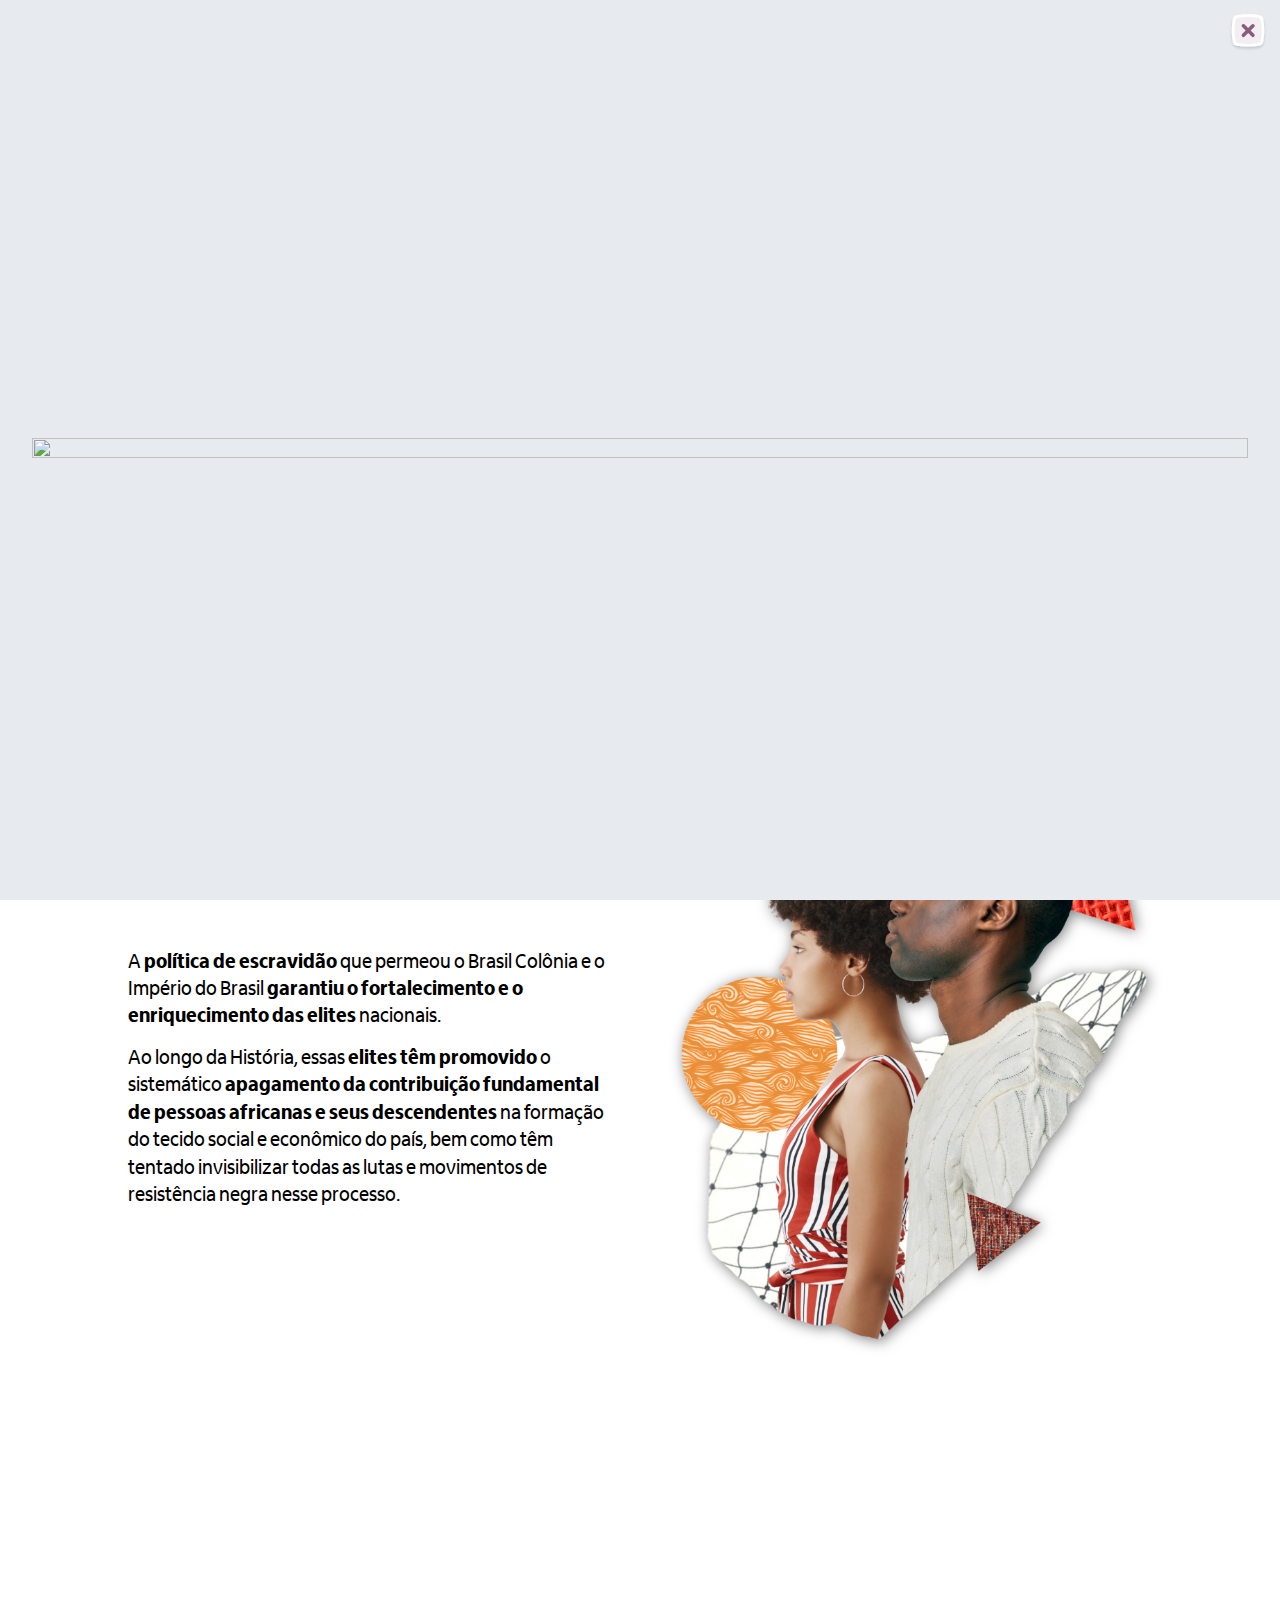
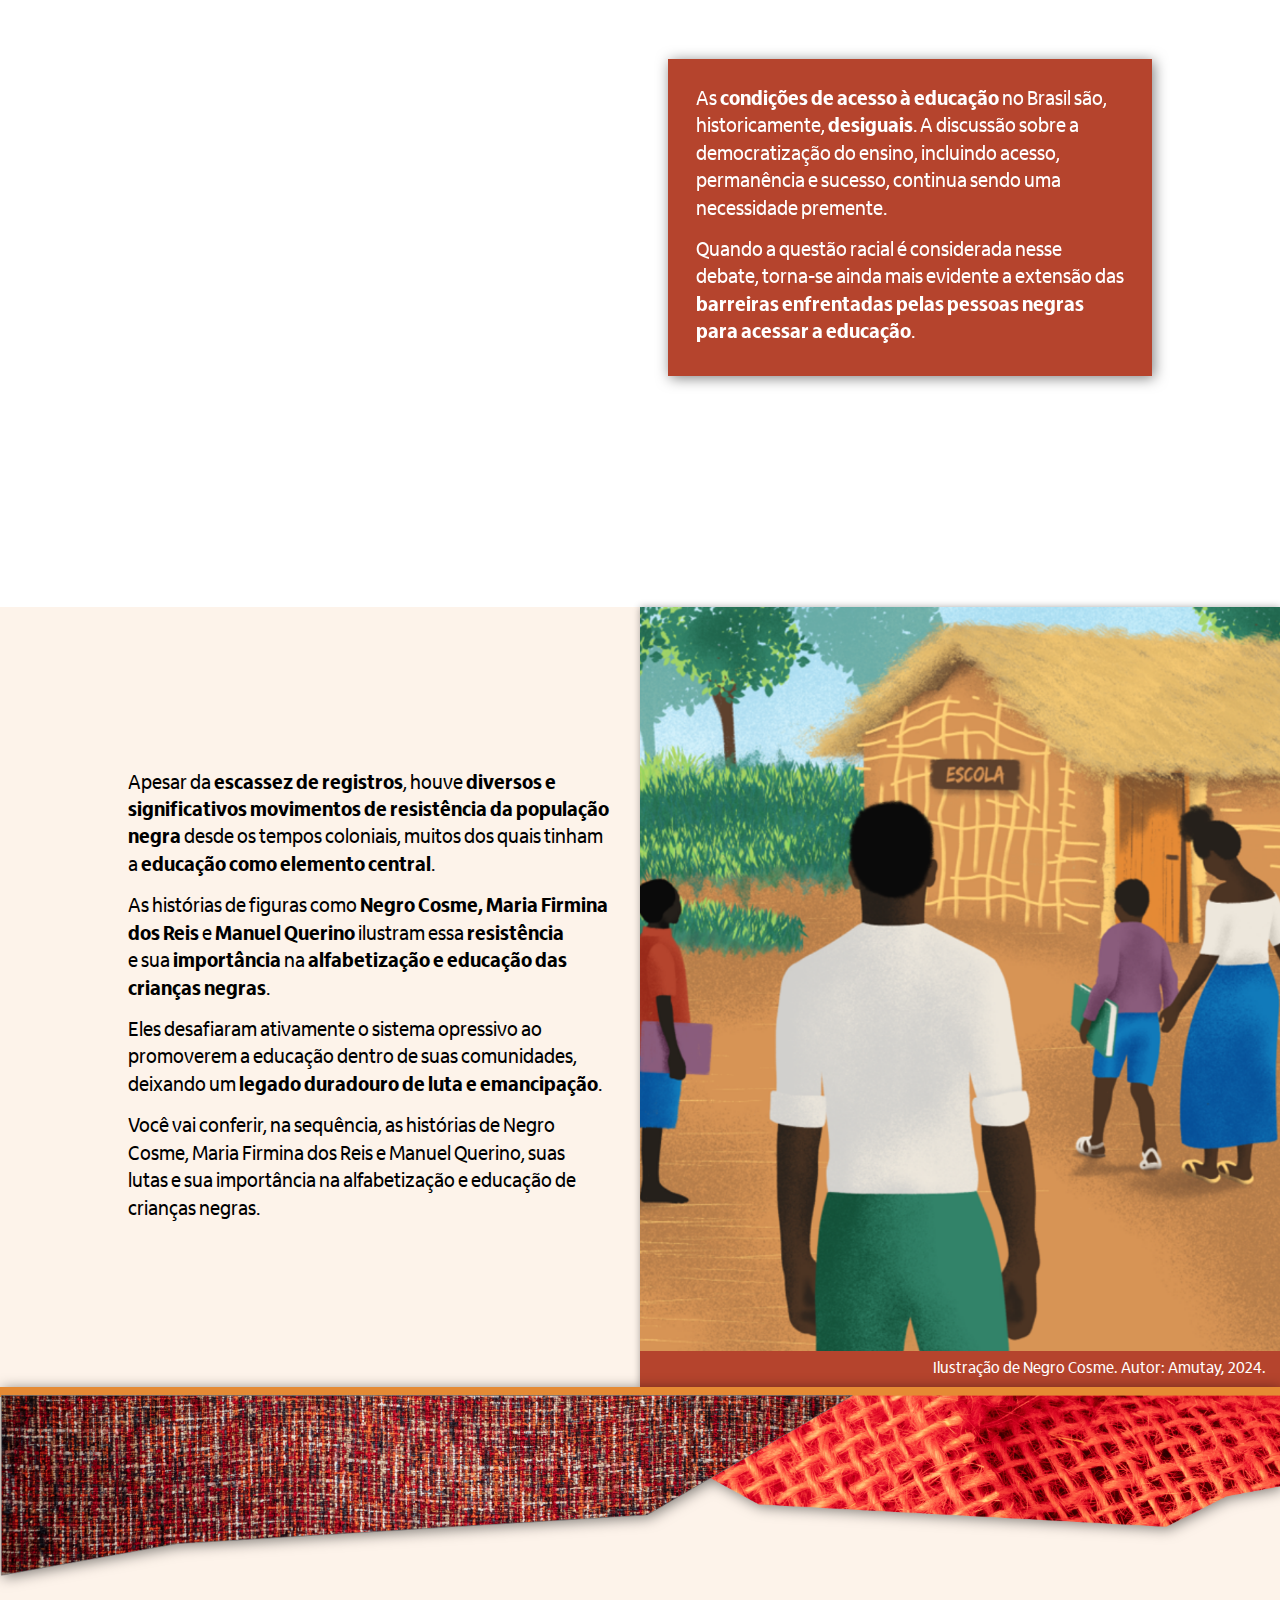
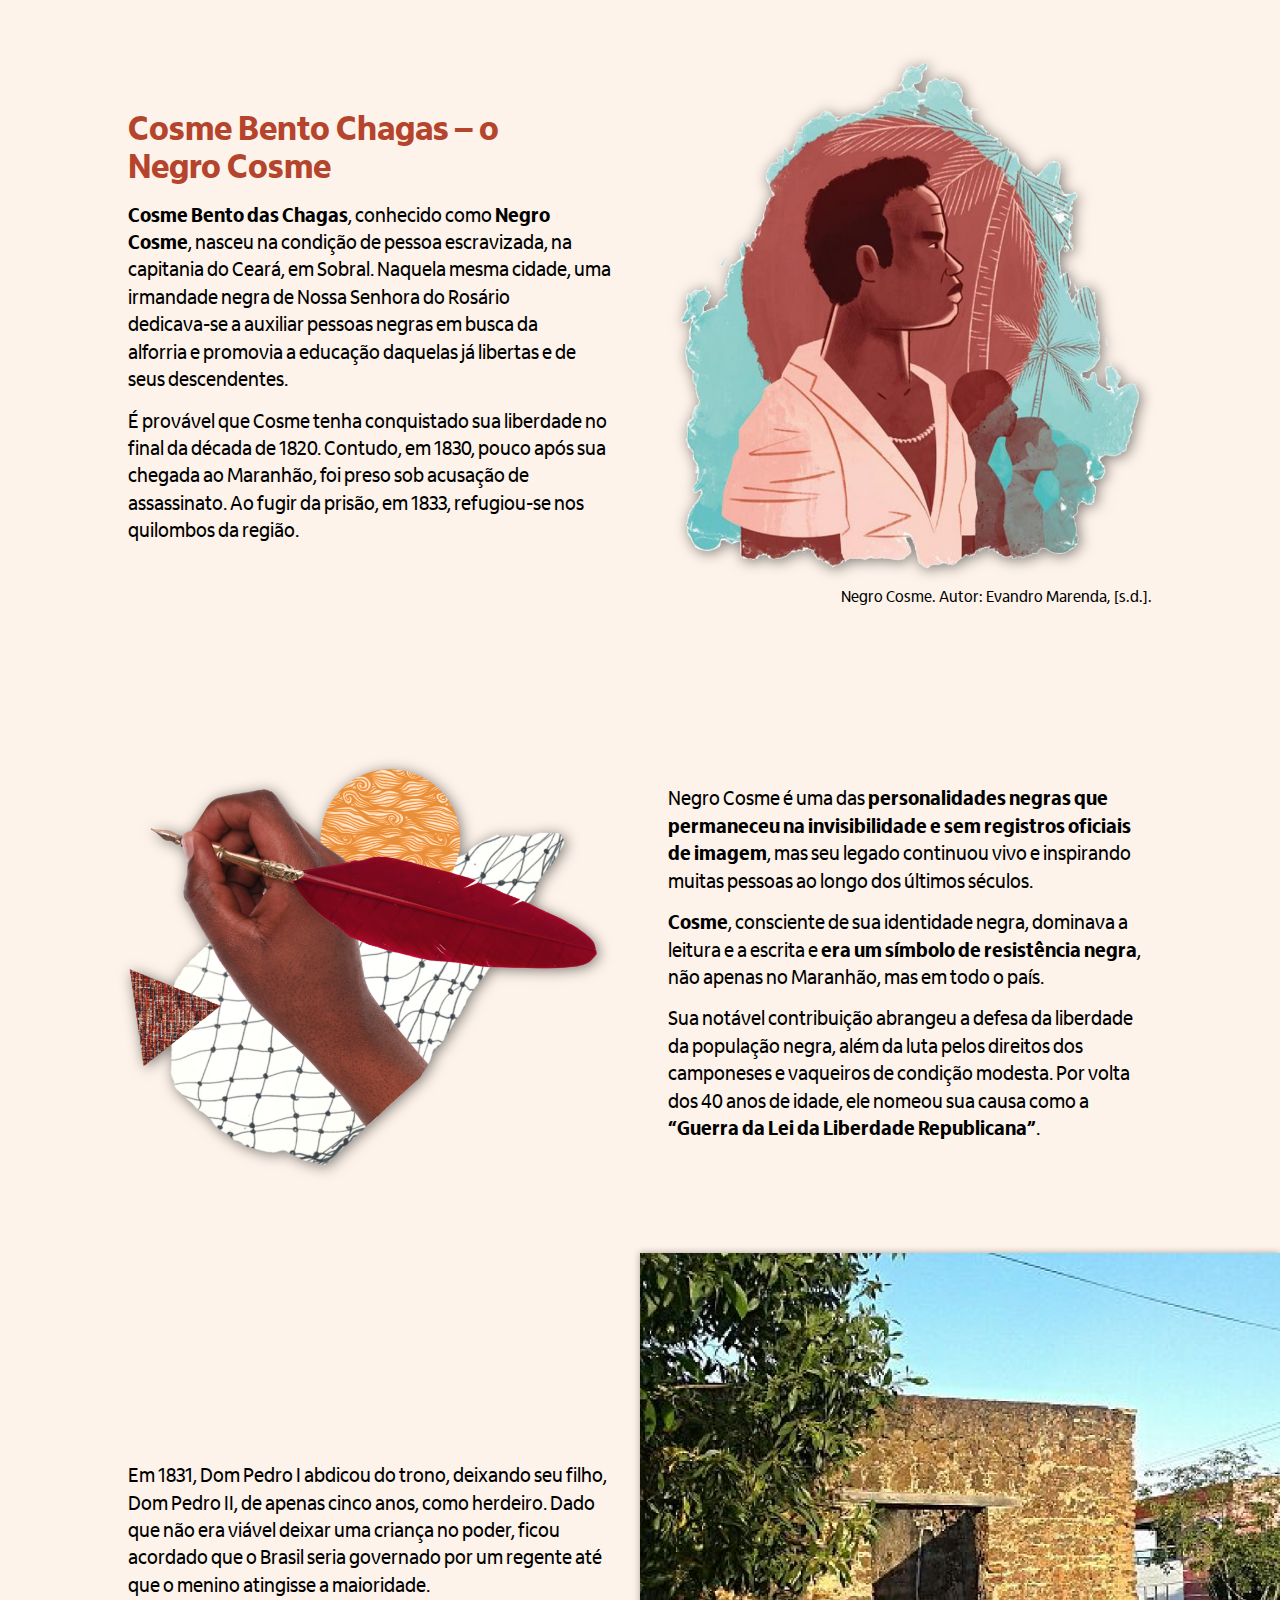
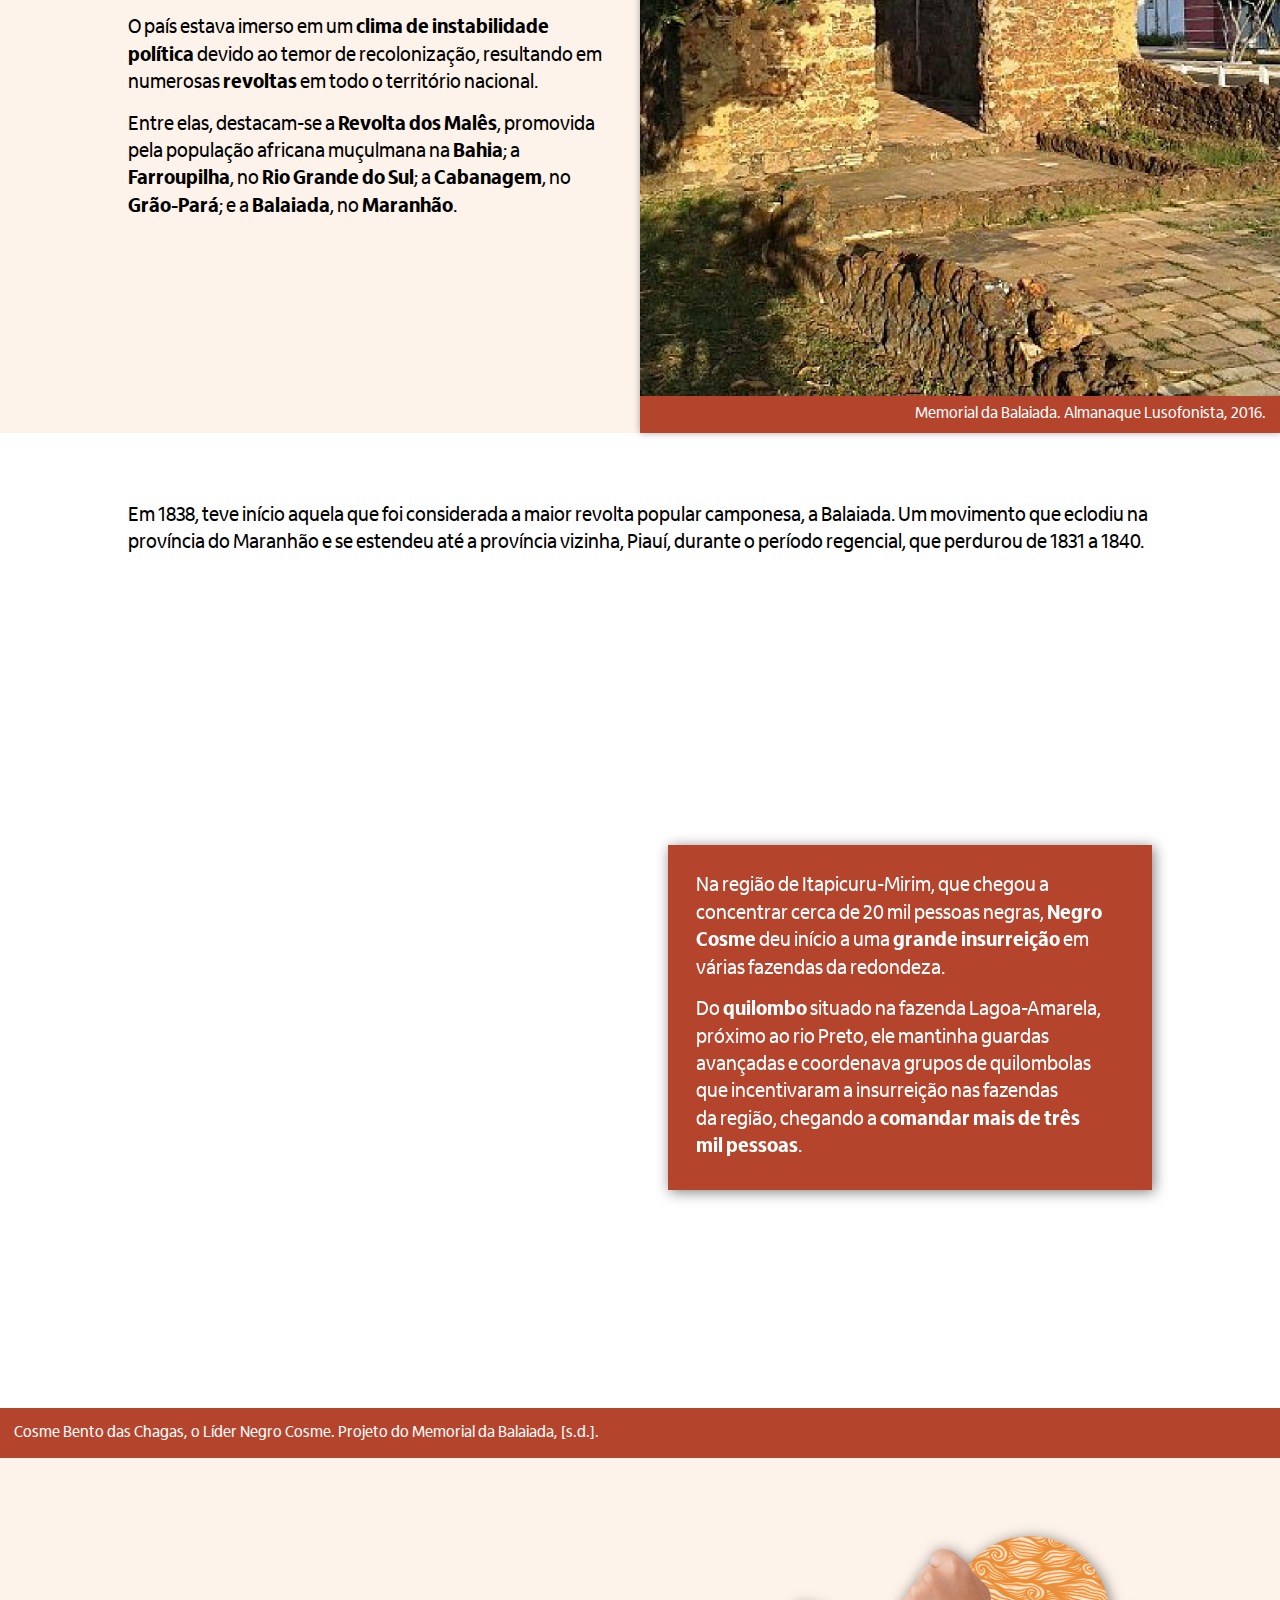
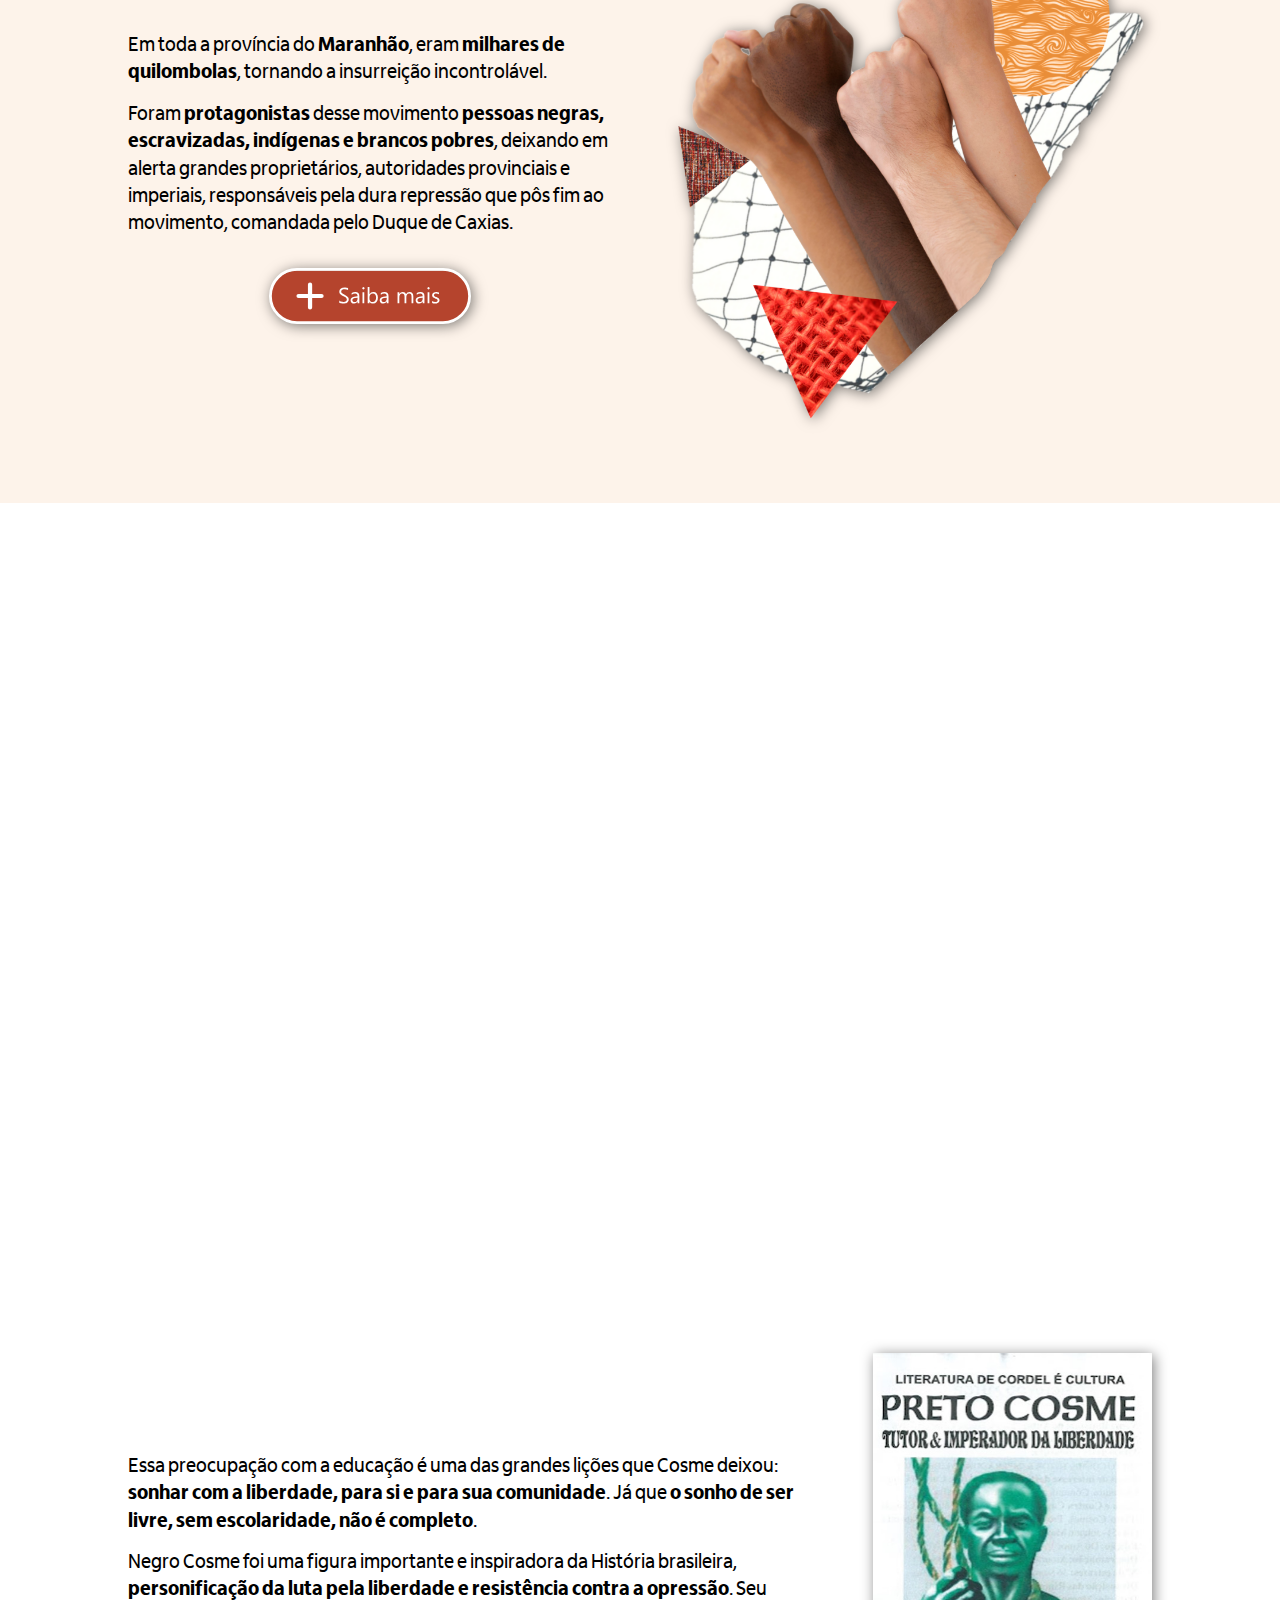
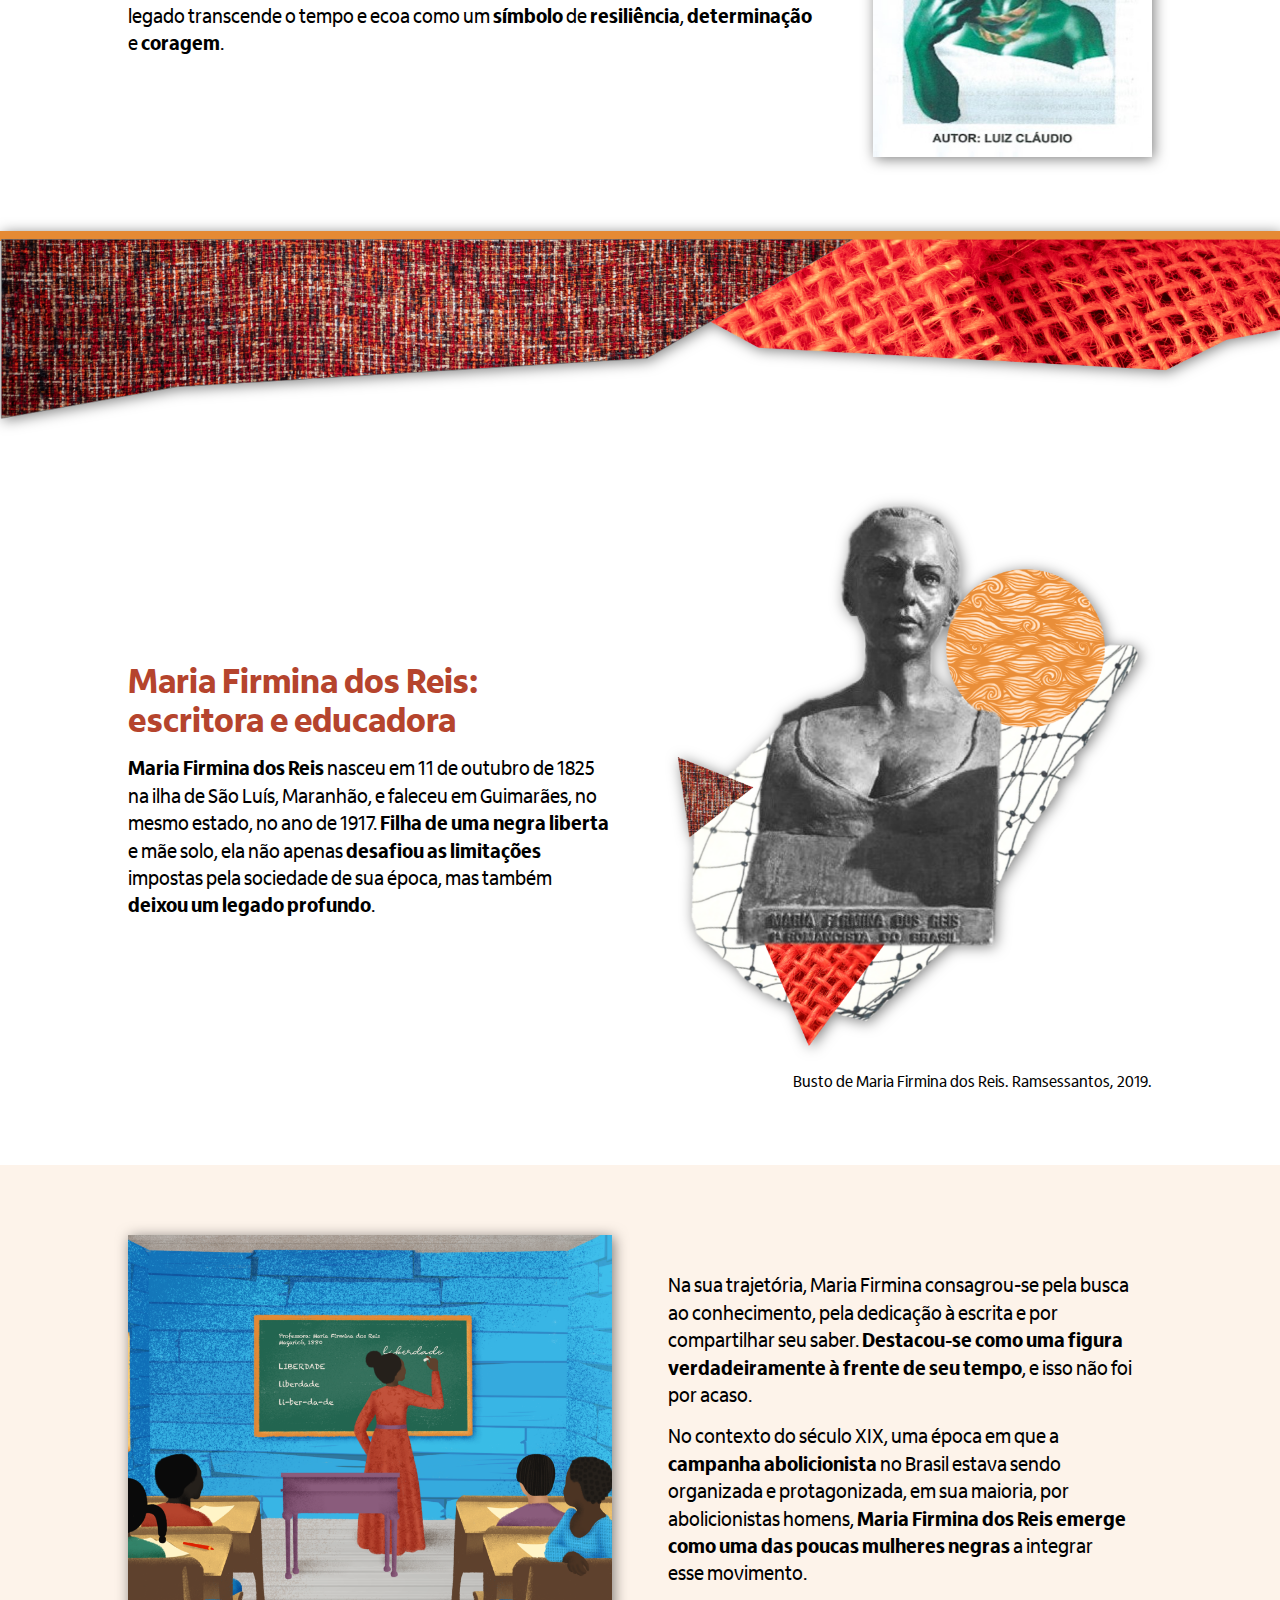
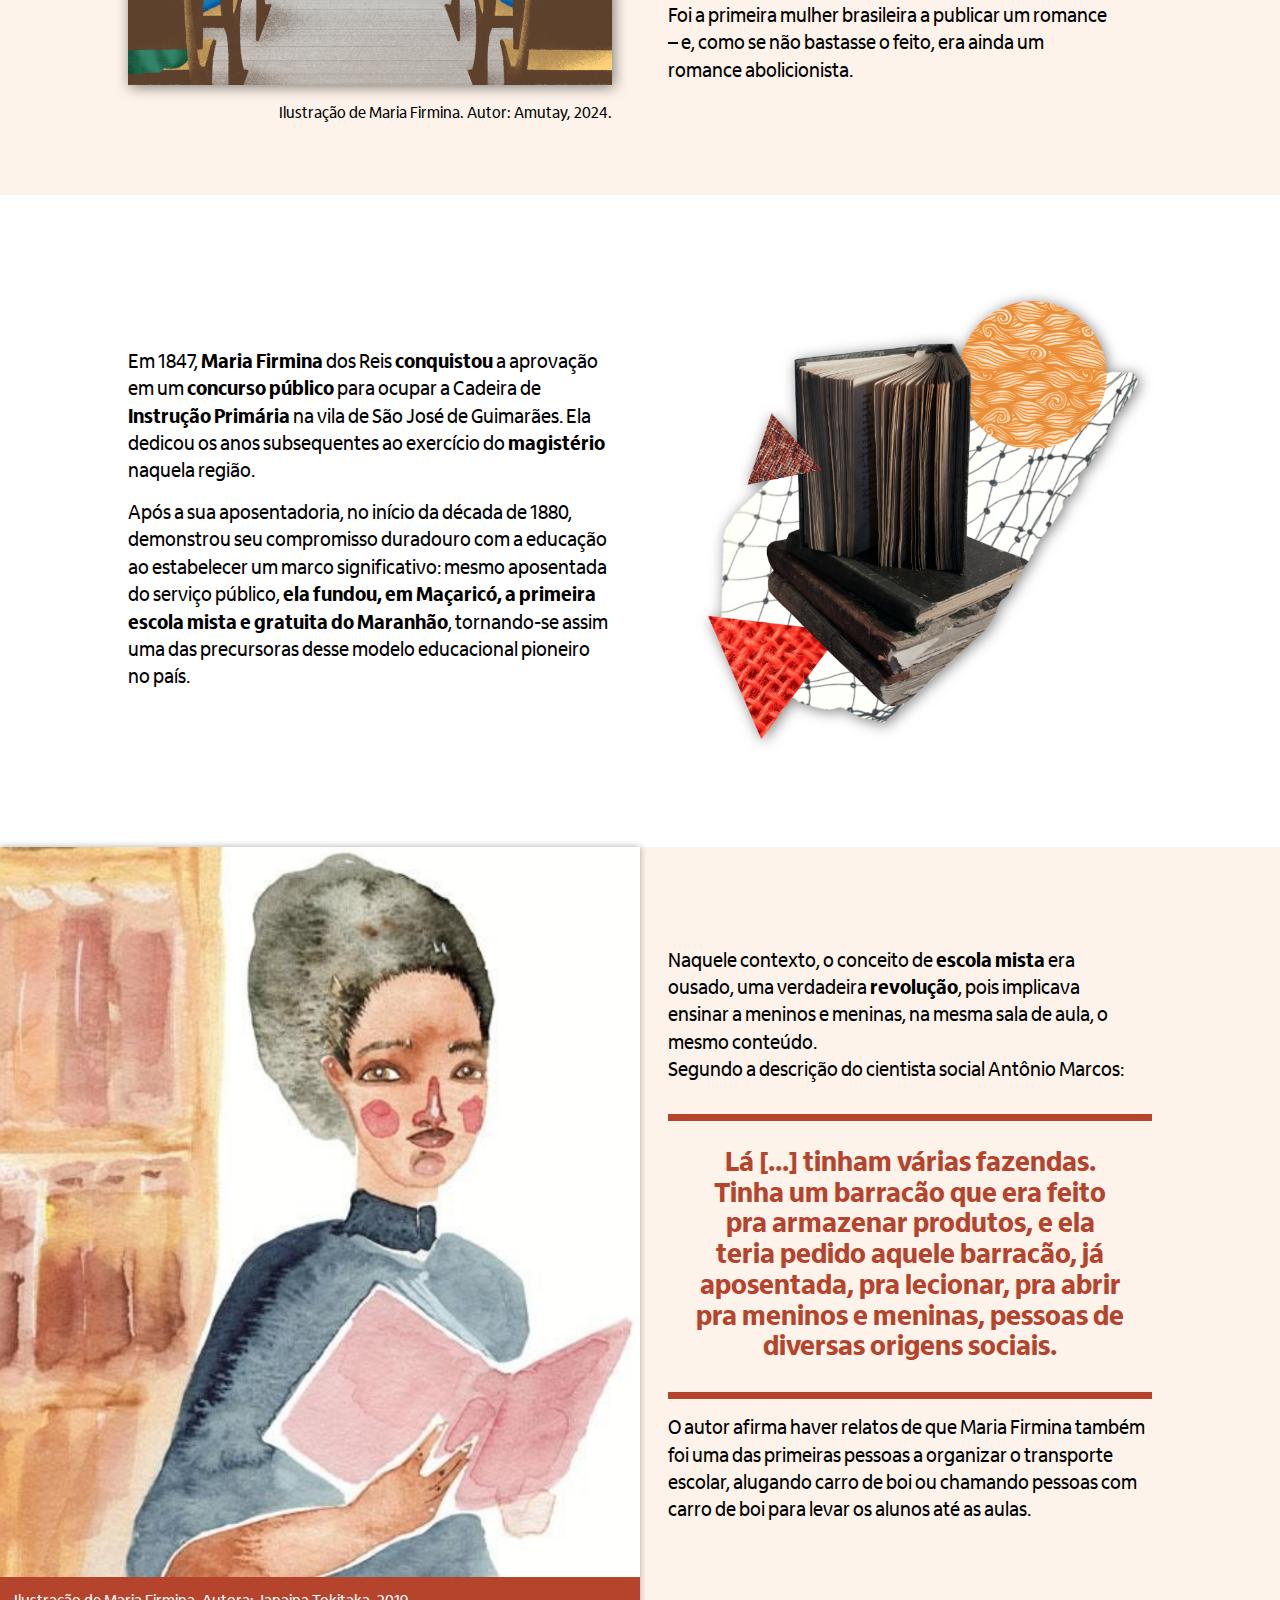
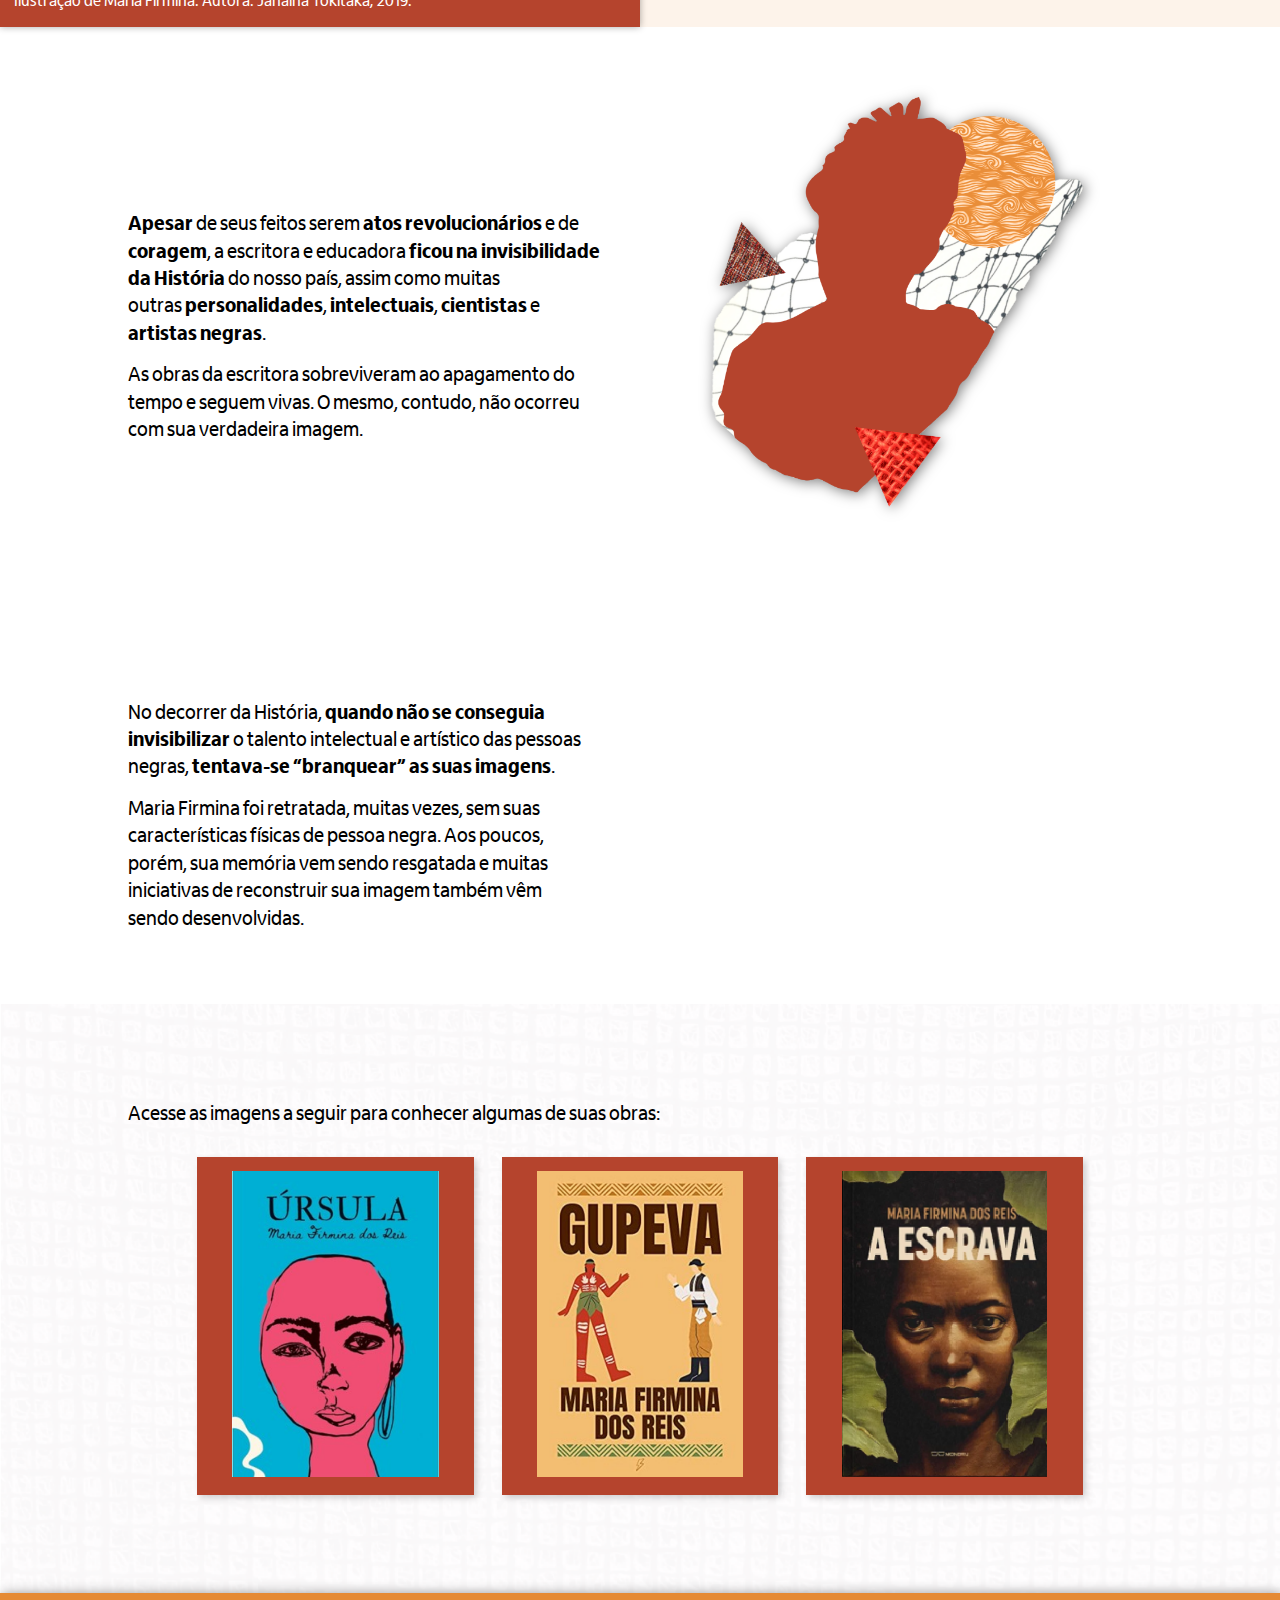
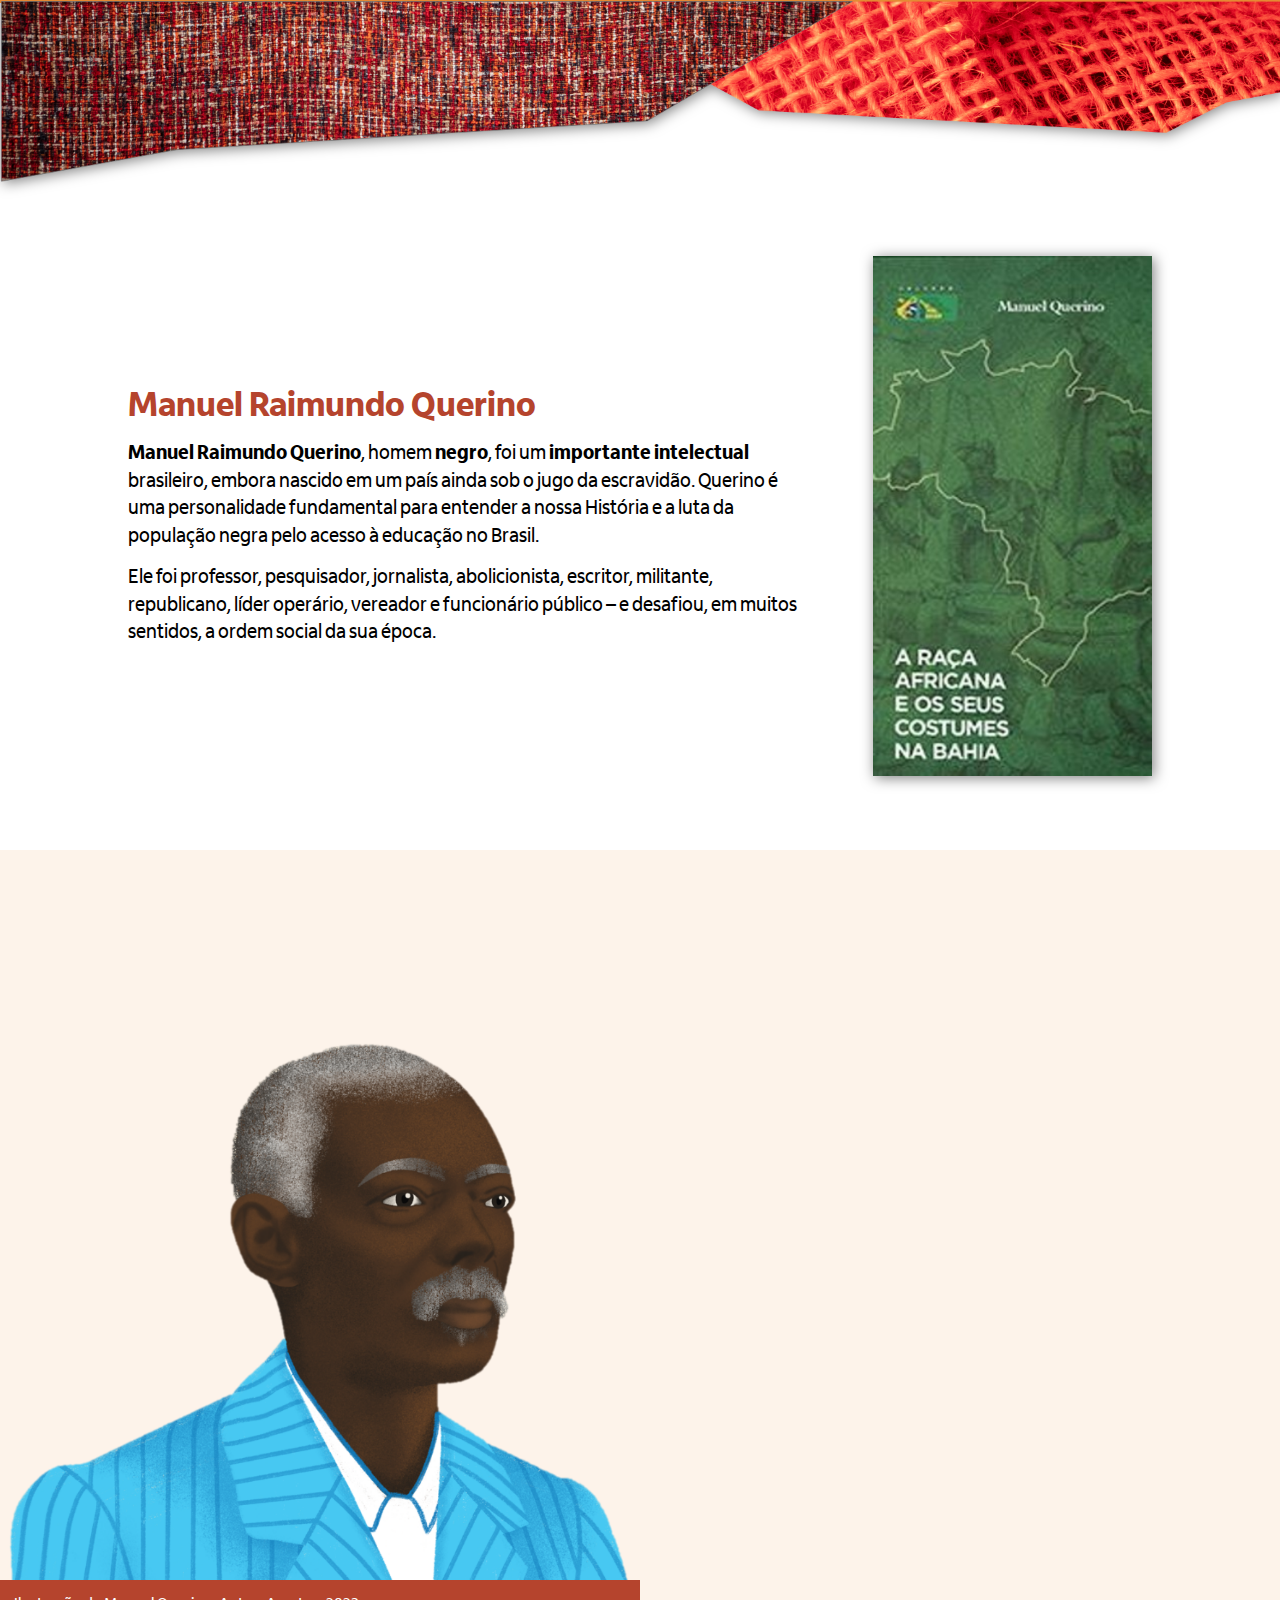
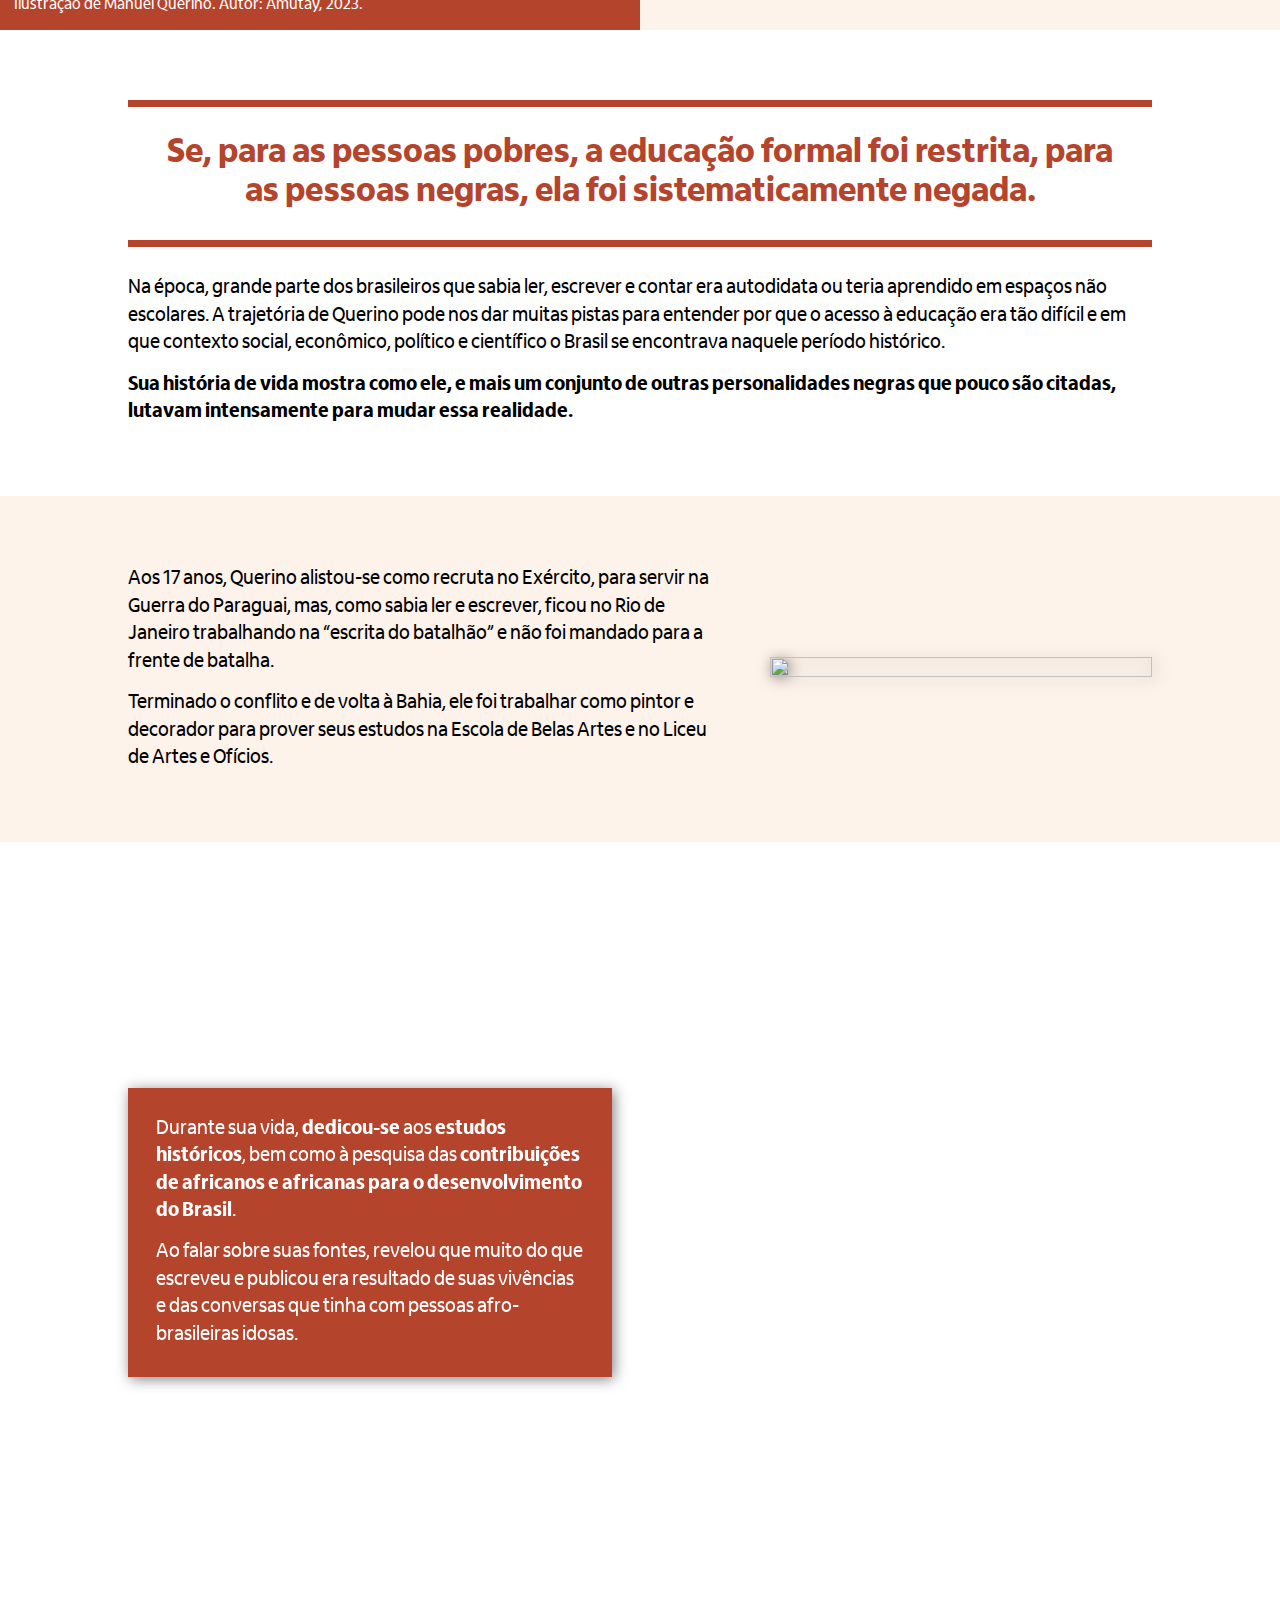
==== commit cd2c3d32: "[INITIAL]" ====
--- a/app/pages/onepage/index.html
+++ b/app/pages/onepage/index.html
@@ -49,7 +49,7 @@
                 <p class="text prop-mt1" tabindex="2">Ao longo da História, essas <b>elites têm promovido</b> o sistemático <b>apagamento da contribuição fundamental de pessoas africanas e seus descendentes</b> na formação do tecido social e econômico do país, bem como têm tentado invisibilizar todas as lutas e movimentos de resistência negra nesse processo.</p>
               </div>
             </div>
-            <div class="col col-bg   col-02   left" alt="" aria-label="" tabindex="-1">
+            <div class="col col-bg   col-02   right" alt="" aria-label="" tabindex="-1">
               <div class="wrapper">
                 <div class="container-image"><img class="img-shadow" src="../../assets/img/img01.png" alt="" aria-label="" tabindex="-1" aria-hidden="aria-hidden"/>
                 </div>
@@ -94,7 +94,7 @@
             </div>
           </div>
         </div>
-        <p class="smalltext color-white">Autor: Amutay, 2024.</p>
+        <p class="smalltext color-white">Ilustração de Negro Cosme. Autor: Amutay, 2024.</p>
       </section>
       <div class="menu2 parentPonto2" id="ponto02"></div>
       <section class="section05 color-bg-04">
@@ -115,9 +115,9 @@
             </div>
             <div class="col col-bg   col-02   right" alt="" aria-label="" tabindex="-1">
               <div class="wrapper">
-                <div class="container-image"><img class="img-shadow" src="../../assets/img/img04.png" alt="" aria-label="" tabindex="-1" aria-hidden="aria-hidden"/>
-                </div>
-                <p class="smalltext prop-mt1 prop-txt-right" tabindex="4">Negro Cosme. Autor: Evandro Marenda, [s.d.].</p>
+                <div class="container-image"><img class="img-shadow" src="../../assets/img/img04.png" alt="A imagem mostra o desenho de um homem negro de perfil. Ele possui cabelos escuros e curtos e está usando uma camisa de cor clara, de mangas curtas, que está aberta no peito. Além de um cordão de contas pequenas e brancas." aria-label="A imagem mostra o desenho de um homem negro de perfil. Ele possui cabelos escuros e curtos e está usando uma camisa de cor clara, de mangas curtas, que está aberta no peito. Além de um cordão de contas pequenas e brancas." tabindex="4"/>
+                </div>
+                <p class="smalltext prop-m0 prop-txt-right" tabindex="5">Negro Cosme. Autor: Evandro Marenda, [s.d.].</p>
               </div>
             </div>
           </div>
@@ -159,7 +159,7 @@
             </div>
           </div>
         </div>
-        <p class="smalltext color-white">Memorial da Balaiada, 2016.</p>
+        <p class="smalltext color-white">Memorial da Balaiada. Almanaque Lusofonista, 2016.</p>
       </section>
       <section class="section08">
         <div class="container-template-wildcard bg-bottom prop-bg-fixed" style="background-image: url(../../assets/img/bg.png);">
@@ -204,21 +204,22 @@
       <section class="section09 full-H">
         <div class="container-template-wildcard prop-bg-fixed" style="background-image: url(../../assets/img/img07.png);">
           <div class="row-wrap">
-            <div class="col col-bg col-zero  col-01   " alt="" aria-label="" tabindex="-1">
-              <div class="wrapper">
+            <div class="col col-bg   col-01   " alt="" aria-label="" tabindex="-1">
+              <div class="wrapper">
+                <p class="text prop-m0 color-white legend0" tabindex="1">A imagem mostra uma escultura de um homem negro, sorridente, que está vestindo uma camisa cinza e um paletó amarelo. Ele usa um chapéu de cor clara e segura, em sua mão esquerda, um facão.</p>
               </div>
             </div>
             <div class="col col-bg   col-02   prop-pt5 prop-pb5 prop-tablet-pt2 prop-tablet-pb2" alt="" aria-label="" tabindex="-1">
               <div class="wrapper">
                 <div class="container-item-card wow zoomIn color-bg-05 prop-p2 img-shadow">
-                  <p class="text prop-m0 color-white" tabindex="1">Na região de Itapicuru-Mirim, que chegou a concentrar cerca de 20 mil pessoas negras, <b>Negro Cosme</b> deu início a uma <b>grande insurreição</b> em várias fazendas da redondeza.</p>
-                  <p class="text prop-mt1 color-white" tabindex="2">Do <b>quilombo</b> situado na fazenda Lagoa-Amarela, próximo ao rio Preto, ele mantinha guardas avançadas e coordenava grupos de quilombolas que incentivaram a insurreição nas fazendas da região, chegando a <b>comandar mais de três mil pessoas</b>.</p>
-                </div>
-              </div>
-            </div>
-          </div>
-        </div>
-        <div class="flexObra color-bg-06">
+                  <p class="text prop-m0 color-white" tabindex="2">Na região de Itapicuru-Mirim, que chegou a concentrar cerca de 20 mil pessoas negras, <b>Negro Cosme</b> deu início a uma <b>grande insurreição</b> em várias fazendas da redondeza.</p>
+                  <p class="text prop-mt1 color-white" tabindex="3">Do <b>quilombo</b> situado na fazenda Lagoa-Amarela, próximo ao rio Preto, ele mantinha guardas avançadas e coordenava grupos de quilombolas que incentivaram a insurreição nas fazendas da região, chegando a <b>comandar mais de três mil pessoas</b>.</p>
+                </div>
+              </div>
+            </div>
+          </div>
+        </div>
+        <div class="flexObra color-bg-05">
           <p class="smalltext color-white">Cosme Bento das Chagas, o Líder Negro Cosme. Projeto do Memorial da Balaiada, [s.d.].</p>
         </div>
       </section>
@@ -254,16 +255,7 @@
                     <div class="container-item-card">
                       <div class="container-image"><img src="../../assets/img/topomodal.png" alt="" aria-label="" tabindex="-1" aria-hidden="aria-hidden"/>
                       </div>
-                      <div class="container-line prop-p2" dimensions="dimensions-">
-                        <div class="line-minor">
-                          <div class="container-image"><img class="img-shadow" src="../../assets/img/img08b.png" alt="" aria-label="" tabindex="-1" aria-hidden="aria-hidden"/>
-                          </div>
-                          <p class="smalltext prop-mt1 color-white" tabindex="1">Estátua do Duque de Caxias. Biblioteca Nacional Digital, [s.d.].</p>
-                        </div>
-                        <div class="line-major">
-                          <p class="text prop-m0 color-white" tabindex="2">Luiz Alves de Lima e Silva, que depois recebeu o título de Duque de Caxias, se referia a Cosme como o <b>“Infame Cosme”</b>. O <b>duque</b>, patrono do Exército Brasileiro, foi o comandante de toda a <b>repressão</b> das grandes revoltas nos períodos regencial e imperial do Brasil. Também chamado de “O Pacificador”, Caxias foi historicamente imposto aos brasileiros como um dos heróis nacionais, mas muitas pessoas o consideram um <b>genocida</b>. Só na Balaiada, as tropas do “Pacificador” mataram cerca de seis mil pessoas.</p>
-                        </div>
-                      </div>
+                      <p class="text prop-m0 prop-p2 color-white" tabindex="1">Luiz Alves de Lima e Silva, que depois recebeu o título de Duque de Caxias, se referia a Cosme como o <b>“Infame Cosme”</b>. O <b>duque</b>, patrono do Exército Brasileiro, foi o comandante de toda a <b>repressão</b> das grandes revoltas nos períodos regencial e imperial do Brasil. Também chamado de “O Pacificador”, Caxias foi historicamente imposto aos brasileiros como um dos heróis nacionais, mas muitas pessoas o consideram um <b>genocida</b>. Só na Balaiada, as tropas do “Pacificador” mataram cerca de seis mil pessoas.</p>
                     </div>
                   </div>
                 </div>
@@ -323,29 +315,7 @@
               <div class="wrapper">
                 <div class="container-image"><img class="img-shadow" src="../../assets/img/img10.png" alt="" aria-label="" tabindex="-1" aria-hidden="aria-hidden"/>
                 </div>
-                <p class="smalltext prop-mt1 prop-txt-right mbsolid" tabindex="3"></p>
-                <div class="container-btn">
-                  <button class="botao pulse infinite btnobra" tabindex="4" aria-label="Obra" data-modal="#obra01" item="" onClick="">
-                    <div class="container-image"><img class="prop-h3" src="../../assets/img/obra.svg" alt="" aria-label="" tabindex="-1" aria-hidden="aria-hidden"/>
-                    </div>
-                  </button>
-                </div>
-              </div>
-            </div>
-          </div>
-        </div>
-        <div class="modal interaction-modal parent-inside-col modal modal-comum modal-obra" id="obra01">
-          <div class="flex-center">
-            <div class="box in delay1" aria-label="janela" aria-modal="aria-modal" role="dialog" tabindex="5">
-              <div class="container-template-wildcard">
-                <div class="col   col-one col-01  col-full " alt="" aria-label="" tabindex="-1">
-                  <div class="wrapper">
-                    <div class="container-image"><img src="../../assets/img/img10.png" alt="" aria-label="" tabindex="-1" aria-hidden="aria-hidden"/>
-                    </div>
-                  </div>
-                </div>
-              </div>
-              <button class="modal-close animated pulse infinite" aria-label="Fechar modal." arrow_status_class=""></button>
+              </div>
             </div>
           </div>
         </div>
@@ -370,6 +340,7 @@
               <div class="wrapper">
                 <div class="container-image"><img class="img-shadow" src="../../assets/img/img11.png" alt="" aria-label="" tabindex="-1" aria-hidden="aria-hidden"/>
                 </div>
+                <p class="smalltext prop-mt1 prop-txt-right" tabindex="3">Busto de Maria Firmina dos Reis. Ramsessantos, 2019.</p>
               </div>
             </div>
           </div>
@@ -382,7 +353,7 @@
               <div class="wrapper">
                 <div class="container-image"><img class="img-shadow" src="../../assets/img/img12.png" alt="" aria-label="" tabindex="-1" aria-hidden="aria-hidden"/>
                 </div>
-                <p class="smalltext prop-mt1 prop-txt-right" tabindex="1">Maria Firmina. Autor: Amutay, 2024.</p>
+                <p class="smalltext prop-mt1 prop-txt-right" tabindex="1">Ilustração de Maria Firmina. Autor: Amutay, 2024.</p>
               </div>
             </div>
             <div class="col    col-02   right" alt="" aria-label="" tabindex="-1">
@@ -419,17 +390,21 @@
             <div class="col col-bg   col-01   left" alt="" aria-label="" tabindex="-1">
               <div class="col-bg-int" style="background-image: url(../../assets/img/img14.png);"></div>
               <div class="wrapper">
+                <p class="smalltext prop-m0 legend0" tabindex="1">Ilustração de Maria Firmina. Autora: Janaina Tokitaka, 2019. A imagem mostra o desenho de uma mulher negra, com cabelos e olhos escuros. O cabelo está preso em um coque na parte de cima da cabeça. Ela está usando um vestido azul e segura um livro de capa vermelha aberto.</p>
               </div>
             </div>
             <div class="col    col-02   prop-pt2 prop-pb2 prop-tablet-pt2 prop-tablet-pb2 right" alt="" aria-label="" tabindex="-1">
               <div class="wrapper">
-                <p class="text prop-m0" tabindex="1">Naquele contexto, o conceito de <b>escola mista</b> era ousado, uma verdadeira <b>revolução</b>, pois implicava ensinar a meninos e meninas, na mesma sala de aula, o mesmo conteúdo.</p>
-                <p class="text prop-m0" tabindex="2">Segundo a descrição do cientista social Antônio Marcos:</p>
-                <h3 class="subtitle prop-mt2 border-top-bottom color-05" tabindex="3">lá [...] tinham várias fazendas. Tinha um barracão que era feito pra armazenar produtos, e ela teria pedido aquele barracão, já aposentada, pra lecionar, pra abrir pra meninos e meninas, pessoas de diversas origens sociais.</h3>
-                <p class="text prop-m0" tabindex="4">O autor afirma haver relatos de que Maria Firmina também foi uma das primeiras pessoas a organizar o transporte escolar, alugando carro de boi ou chamando pessoas com carro de boi para levar os alunos até as aulas.</p>
-              </div>
-            </div>
-          </div>
+                <p class="text prop-m0" tabindex="2">Naquele contexto, o conceito de <b>escola mista</b> era ousado, uma verdadeira <b>revolução</b>, pois implicava ensinar a meninos e meninas, na mesma sala de aula, o mesmo conteúdo.</p>
+                <p class="text prop-m0" tabindex="3">Segundo a descrição do cientista social Antônio Marcos:</p>
+                <h3 class="subtitle prop-mt2 border-top-bottom color-05 prop-txt-center" tabindex="4">Lá [...] tinham várias fazendas. Tinha um barracão que era feito pra armazenar produtos, e ela teria pedido aquele barracão, já aposentada, pra lecionar, pra abrir pra meninos e meninas, pessoas de diversas origens sociais.</h3>
+                <p class="text prop-m0" tabindex="5">O autor afirma haver relatos de que Maria Firmina também foi uma das primeiras pessoas a organizar o transporte escolar, alugando carro de boi ou chamando pessoas com carro de boi para levar os alunos até as aulas.</p>
+              </div>
+            </div>
+          </div>
+        </div>
+        <div class="flexObra color-bg-05">
+          <p class="smalltext color-white">Ilustração de Maria Firmina. Autora: Janaina Tokitaka, 2019.</p>
         </div>
       </section>
       <section class="section17">
@@ -450,16 +425,16 @@
           </div>
         </div>
       </section>
-      <section class="section18 color-bg-04">
-        <div class="container-template-wildcard bg-bottom prop-bg-fixed prop-pt5 prop-pb5 prop-tablet-pt2 prop-tablet-pb2">
-          <div class="row-wrap">
-            <div class="col    col-01   " alt="" aria-label="" tabindex="-1">
+      <section class="section18">
+        <div class="container-template-wildcard bg-bottom prop-bg-fixed prop-pt5 prop-pb5 prop-tablet-pt2 prop-tablet-pb2" style="background-image: url(../../assets/img/bg.png);">
+          <div class="row-wrap">
+            <div class="col col-bg   col-01   " alt="" aria-label="" tabindex="-1">
               <div class="wrapper">
                 <p class="text prop-m0" tabindex="1">No decorrer da História, <b>quando não se conseguia invisibilizar</b> o talento intelectual e artístico das pessoas negras, <b>tentava-se “branquear” as suas imagens</b>.</p>
-                <p class="text prop-m0" tabindex="2">Maria Firmina foi retratada, muitas vezes, sem suas características físicas de pessoa negra. Aos poucos, porém, sua memória vem sendo resgatada e muitas iniciativas de reconstruir sua imagem também vêm sendo desenvolvidas.</p>
-              </div>
-            </div>
-            <div class="col    col-02   prop-pt5 prop-pb5 prop-tablet-pt2 prop-tablet-pb2" alt="" aria-label="" tabindex="-1">
+                <p class="text prop-mt1" tabindex="2">Maria Firmina foi retratada, muitas vezes, sem suas características físicas de pessoa negra. Aos poucos, porém, sua memória vem sendo resgatada e muitas iniciativas de reconstruir sua imagem também vêm sendo desenvolvidas.</p>
+              </div>
+            </div>
+            <div class="col col-bg   col-02   " alt="" aria-label="" tabindex="-1">
               <div class="wrapper">
                 <div class="container-slides">
                   <div class="slider owl-carousel owl-theme parent-inside-col slide-box owl-nav04 up color-bg-05 prop-p1 shadow no-dots zoomIn" show="1" infinite="-1" nextLiberate="-1" nav="1" dots="1" center="1" autp="-1" dotsloader="-1">
@@ -467,9 +442,9 @@
                       <div class="col   col-one col-01  col-full " alt="" aria-label="" tabindex="-1">
                         <div class="wrapper">
                           <div class="container-item-card card-border wow zoomIn">
-                            <div class="container-image"><img class="img-shadow" src="../../assets/img/img16.png" alt="" aria-label="" tabindex="-1" aria-hidden="aria-hidden"/>
+                            <div class="container-image"><img class="img-shadow" src="../../assets/img/img16.png" alt="A imagem mostra uma mulher de pele clara com cabelos escuros presos em um coque no topo da cabeça. Ela está usando um vestido vermelho com detalhes em branco na barra da manga e no decote. Ela usa um colar de pérolas brancas com um pingente dourado e azul." aria-label="A imagem mostra uma mulher de pele clara com cabelos escuros presos em um coque no topo da cabeça. Ela está usando um vestido vermelho com detalhes em branco na barra da manga e no decote. Ela usa um colar de pérolas brancas com um pingente dourado e azul." tabindex="3"/>
                             </div>
-                            <p class="text color-white prop-mt1" tabindex="3">Maria Firmina dos Reis. Autor: Rogério Martins, 2011,</p>
+                            <p class="text color-white prop-mt1" tabindex="4">Maria Firmina dos Reis. Autor: Rogério Martins, 2011.</p>
                           </div>
                         </div>
                       </div>
@@ -478,9 +453,9 @@
                       <div class="col   col-one col-01  col-full " alt="" aria-label="" tabindex="-1">
                         <div class="wrapper">
                           <div class="container-item-card card-border wow zoomIn">
-                            <div class="container-image"><img class="img-shadow" src="../../assets/img/img17.png" alt="" aria-label="" tabindex="-1" aria-hidden="aria-hidden"/>
+                            <div class="container-image"><img class="img-shadow" src="../../assets/img/img17.png" alt="A imagem mostra uma mulher com cabelos escuros, cacheados, presos em um coque no topo da cabeça. Ela está usando um vestido com detalhes de cor clara na barra da manga e no decote. Ela usa um colar de pérolas brancas com um pingente oval. Há um filtro amarelado sobre a imagem." aria-label="A imagem mostra uma mulher com cabelos escuros, cacheados, presos em um coque no topo da cabeça. Ela está usando um vestido com detalhes de cor clara na barra da manga e no decote. Ela usa um colar de pérolas brancas com um pingente oval. Há um filtro amarelado sobre a imagem." tabindex="5"/>
                             </div>
-                            <p class="text color-white prop-mt1" tabindex="4">Registro de Maria Firmina dos Reis. Autor desconhecido. Biblioteca pública de São Luiz/MA.</p>
+                            <p class="text color-white prop-mt1" tabindex="6">Registro de Maria Firmina dos Reis. Autor desconhecido. Biblioteca pública de São Luiz/MA.</p>
                           </div>
                         </div>
                       </div>
@@ -489,9 +464,9 @@
                       <div class="col   col-one col-01  col-full " alt="" aria-label="" tabindex="-1">
                         <div class="wrapper">
                           <div class="container-item-card card-border wow zoomIn">
-                            <div class="container-image"><img class="img-shadow" src="../../assets/img/img18.png" alt="" aria-label="" tabindex="-1" aria-hidden="aria-hidden"/>
+                            <div class="container-image"><img class="img-shadow" src="../../assets/img/img18.png" alt="A imagem mostra uma mulher negra jovem de olhos e cabelos escuros presos em um rabo de cavalo. Ela usa uma blusa azul e, por cima, uma echarpe cinza." aria-label="A imagem mostra uma mulher negra jovem de olhos e cabelos escuros presos em um rabo de cavalo. Ela usa uma blusa azul e, por cima, uma echarpe cinza." tabindex="7"/>
                             </div>
-                            <p class="text color-white prop-mt1" tabindex="5">Fotografia de pintura em homenagem a Maria Firmina dos Reis. Autor: Tiago Rogero, [s.d.].</p>
+                            <p class="text color-white prop-mt1" tabindex="8">Fotografia de pintura em homenagem a Maria Firmina dos Reis. Autor: Tiago Rogero, [s.d.].</p>
                           </div>
                         </div>
                       </div>
@@ -594,6 +569,7 @@
             <div class="col col-bg   col-01   left" alt="" aria-label="" tabindex="-1">
               <div class="col-bg-int" style="background-image: url(../../assets/img/img23.png);"></div>
               <div class="wrapper">
+                <p class="smalltext color-white legend0" tabindex="1">Ilustração de Manuel Querino. Autor: Amutay, 2023. Imagem mostra um homem negro com cabelos e bigode brancos. Ele veste um terno azul listrado sobre uma blusa branca.</p>
               </div>
             </div>
             <div class="col    col-02   prop-pt2 prop-pb2 prop-tablet-pt2 prop-tablet-pb2 right" alt="" aria-label="" tabindex="-1">
@@ -604,9 +580,9 @@
                       <div class="col   col-one col-01  col-full " alt="" aria-label="" tabindex="-1">
                         <div class="wrapper">
                           <div class="container-item-card card-border wow zoomIn">
-                            <p class="text color-white" tabindex="1">Manuel Raimundo Querino nasceu no dia 28 de julho de 1851, em Santo Amaro da Purificação, na Bahia.</p>
-                            <p class="text color-white" tabindex="2">Filho de pais livres, também nasceu nessa condição. Seus pais morreram durante uma epidemia de cólera em 1855, deixando o menino órfão aos quatro anos de idade.</p>
-                            <p class="text color-white" tabindex="3">Querino foi, então, entregue ao educador e bacharel Manuel Correia Garcia, que assumiria a função de seu tutor.</p>
+                            <p class="text color-white" tabindex="2">Manuel Raimundo Querino nasceu no dia 28 de julho de 1851, em Santo Amaro da Purificação, na Bahia.</p>
+                            <p class="text color-white" tabindex="3">Filho de pais livres, também nasceu nessa condição. Seus pais morreram durante uma epidemia de cólera em 1855, deixando o menino órfão aos quatro anos de idade.</p>
+                            <p class="text color-white" tabindex="4">Querino foi, então, entregue ao educador e bacharel Manuel Correia Garcia, que assumiria a função de seu tutor.</p>
                           </div>
                         </div>
                       </div>
@@ -615,8 +591,8 @@
                       <div class="col   col-one col-01  col-full " alt="" aria-label="" tabindex="-1">
                         <div class="wrapper">
                           <div class="container-item-card card-border wow zoomIn">
-                            <p class="text color-white" tabindex="4">Segundo a pesquisadora Sabrina Gledhill, o projeto de vida traçado para ele seria tornar-se um artesão, por causa de sua cor e classe social.</p>
-                            <p class="text color-white" tabindex="5">Todavia, sob a tutela de Garcia, ele foi instruído nas primeiras letras, isso em uma época em que ler e escrever era um privilégio de poucos.</p>
+                            <p class="text color-white" tabindex="5">Segundo a pesquisadora Sabrina Gledhill, o projeto de vida traçado para ele seria tornar-se um artesão, por causa de sua cor e classe social.</p>
+                            <p class="text color-white" tabindex="6">Todavia, sob a tutela de Garcia, ele foi instruído nas primeiras letras, isso em uma época em que ler e escrever era um privilégio de poucos.</p>
                           </div>
                         </div>
                       </div>
@@ -626,13 +602,16 @@
               </div>
             </div>
           </div>
+        </div>
+        <div class="flexObra color-bg-05">
+          <p class="smalltext color-white">Ilustração de Manuel Querino. Autor: Amutay, 2023.</p>
         </div>
       </section>
       <section class="section22">
         <div class="container-template-wildcard prop-bg-fixed" style="background-image: url(../../assets/img/bg.png);">
           <div class="col col-bg  col-one col-01  col-full prop-pt5 prop-pb5 prop-tablet-pt2 prop-tablet-pb2 up" alt="" aria-label="" tabindex="-1">
             <div class="wrapper">
-              <h2 class="title prop-mt0 border-top-bottom color-05" tabindex="1">Se, para as pessoas pobres, a educação formal foi restrita, para as pessoas negras, ela foi sistematicamente negada.</h2>
+              <h2 class="title prop-mt0 border-top-bottom color-05 prop-txt-center" tabindex="1">Se, para as pessoas pobres, a educação formal foi restrita, para as pessoas negras, ela foi sistematicamente negada.</h2>
               <p class="text prop-mt2" tabindex="2">Na época, grande parte dos brasileiros que sabia ler, escrever e contar era autodidata ou teria aprendido em espaços não escolares.  A trajetória de Querino pode nos dar muitas pistas para entender por que o acesso à educação era tão difícil e em que contexto social, econômico, político e científico o Brasil se encontrava naquele período histórico.</p>
               <p class="text prop-mt1" tabindex="3"><b>Sua história de vida mostra como ele, e mais um conjunto de outras personalidades negras que pouco são citadas, lutavam intensamente para mudar essa realidade.</b></p>
             </div>
@@ -642,13 +621,13 @@
       <section class="section23 color-bg-04">
         <div class="container-template-wildcard prop-bg-fixed prop-pt5 prop-pb5 prop-tablet-pt2 prop-tablet-pb2">
           <div class="row-wrap">
-            <div class="col    col-01   left" alt="" aria-label="" tabindex="-1">
+            <div class="col    col-01-60   left" alt="" aria-label="" tabindex="-1">
               <div class="wrapper">
                 <p class="text prop-m0" tabindex="1">Aos 17 anos, Querino alistou-se como recruta no Exército, para servir na Guerra do Paraguai, mas, como sabia ler e escrever, ficou no Rio de Janeiro trabalhando na “escrita do batalhão” e não foi mandado para a frente de batalha.</p>
                 <p class="text prop-mt1" tabindex="2">Terminado o conflito e de volta à Bahia, ele foi trabalhar como pintor e decorador para prover seus estudos na Escola de Belas Artes e no Liceu de Artes e Ofícios.</p>
               </div>
             </div>
-            <div class="col    col-02   right" alt="" aria-label="" tabindex="-1">
+            <div class="col    col-02-40   right" alt="" aria-label="" tabindex="-1">
               <div class="wrapper">
                 <div class="container-image"><img class="img-shadow" src="../../assets/img/gif1.gif" alt="" aria-label="" tabindex="-1" aria-hidden="aria-hidden"/>
                 </div>
@@ -695,29 +674,30 @@
       <section class="section26 full-H">
         <div class="container-template-wildcard bg-bottom prop-bg-fixed legend" style="background-image: url(../../assets/img/img26.png);">
           <div class="row-wrap">
-            <div class="col col-bg col-zero  col-01   " alt="" aria-label="" tabindex="-1">
-              <div class="wrapper">
+            <div class="col col-bg   col-01   " alt="" aria-label="" tabindex="-1">
+              <div class="wrapper">
+                <p class="smalltext prop-mt1 color-white legend0" tabindex="1">Libertação dos Escravos. Autor: Pedro Américo, 1889. A imagem mostra, no centro, um grupo de pessoas negras, ajoelhadas e com os braços levantados, parecendo estar suplicando. Há também um pessoa negra com asas negras caída no chão e apoiando a cabeça no braço. À frente delas, há uma figura feminina com os braços estendidos. Ela está vestida com uma túnica branca e uma coroa de louros. Ao redor dessa cena, há mulheres brancas sentadas usando vestidos de várias cores. Acima das pessoas, há figuras brancas com asas e roupas também brancas, representando anjos. Eles observam a cena, enquanto um deles está tocando uma harpa.</p>
               </div>
             </div>
             <div class="col col-bg   col-02   prop-pt5 prop-pb5 prop-tablet-pt2 prop-tablet-pb2" alt="" aria-label="" tabindex="-1">
               <div class="wrapper">
                 <div class="container-item-card wow zoomIn color-bg-05 prop-p2 img-shadow">
-                  <p class="text prop-m0 color-white" tabindex="1">Querino tinha 37 anos quando o Brasil, finalmente, oficializou o fim da escravidão, em 1888.</p>
-                  <p class="text prop-mt1 color-white" tabindex="2">Desde então, consciente de que esse era só o início de outra luta, <b>seguiu defendendo a classe operária</b> e fundou um segundo jornal, “O Trabalho” (1892), no qual continuou sua defesa da mão de obra livre.</p>
-                  <p class="text prop-mt1 color-white" tabindex="3">Fez tudo isso em um país que ainda seguia encontrando justificativas para manter a grande parcela da população negra, mesmo que livre, longe do acesso à educação e à garantia de cidadania.</p>
-                </div>
-              </div>
-            </div>
-          </div>
-        </div>
-        <div class="flexObra color-bg-06">
+                  <p class="text prop-m0 color-white" tabindex="2">Querino tinha 37 anos quando o Brasil, finalmente, oficializou o fim da escravidão, em 1888.</p>
+                  <p class="text prop-mt1 color-white" tabindex="3">Desde então, consciente de que esse era só o início de outra luta, <b>seguiu defendendo a classe operária</b> e fundou um segundo jornal, “O Trabalho” (1892), no qual continuou sua defesa da mão de obra livre.</p>
+                  <p class="text prop-mt1 color-white" tabindex="4">Fez tudo isso em um país que ainda seguia encontrando justificativas para manter a grande parcela da população negra, mesmo que livre, longe do acesso à educação e à garantia de cidadania.</p>
+                </div>
+              </div>
+            </div>
+          </div>
+        </div>
+        <div class="flexObra color-bg-05">
           <p class="smalltext color-white">Libertação dos Escravos. Autor: Pedro Américo, 1889.</p>
           <button class="botao pulse" data-modal="#obra02"><img class="prop-h3" src="../../assets/img/obra2.svg"/>
           </button>
         </div>
         <div class="modal interaction-modal parent-inside-col modal modal-comum modal-obra" id="obra02">
           <div class="flex-center">
-            <div class="box in delay1" aria-label="janela" aria-modal="aria-modal" role="dialog" tabindex="4">
+            <div class="box in delay1" aria-label="janela" aria-modal="aria-modal" role="dialog" tabindex="5">
               <div class="container-template-wildcard">
                 <div class="col   col-one col-01  col-full " alt="" aria-label="" tabindex="-1">
                   <div class="wrapper">
@@ -762,39 +742,41 @@
             <div class="col col-bg   col-02   right" alt="" aria-label="" tabindex="-1">
               <div class="col-bg-int" style="background-image: url(../../assets/img/img28.png);"></div>
               <div class="wrapper">
-              </div>
-            </div>
-          </div>
-        </div>
+                <p class="smalltext prop-m0 legend0" tabindex="4">A Redenção de Cam, Modesto Broco, 1895. A imagem mostra, da esquerda para direita, uma senhora negra, descalça sobre um chão de terra. Ela ergue as mãos e os olhos aos céus. A seu lado, está uma mulher, provavelmente sua filha, de tom de pele mais claro, segurando seu bebê, branco, no colo. E, à sua direita, há um homem branco.</p>
+              </div>
+            </div>
+          </div>
+        </div>
+        <p class="smalltext color-white">A Redenção de Cam, Modesto Broco, 1895.</p>
       </section>
       <section class="section29">
         <div class="container-template-wildcard prop-bg-fixed prop-pt5 prop-pb5 prop-tablet-pt2 prop-tablet-pb2" style="background-image: url(../../assets/img/bg.png);">
           <div class="row-wrap">
             <div class="col col-bg   col-01   left" alt="" aria-label="" tabindex="-1">
               <div class="wrapper">
-                <div class="container-image"><img class="img-shadow" src="../../assets/img/img29.png" alt="" aria-label="" tabindex="-1" aria-hidden="aria-hidden"/>
-                </div>
-              </div>
-            </div>
-            <div class="col col-bg   col-02   right" alt="" aria-label="" tabindex="-1">
-              <div class="wrapper">
-                <p class="text prop-m0" tabindex="1">No Brasil, o racismo dito científico se situou, principalmente, na discussão da miscigenação. Havia quem acreditava que a miscigenação levaria à degeneração de raças e à inviabilidade de formação de um país cujo povo fosse considerado civilizado.</p>
-                <p class="text prop-mt1" tabindex="2">Havia outros, uma vertente dita como mais otimista do racismo científico: em desacordo com as evidências das leis da biologia, consideravam que as pessoas negras e mestiças deixariam de existir a partir da miscigenação, em decorrência da sua inferioridade biológica, que as tornariam “mais fracas” (sem considerar as condições degradantes a que essas pessoas eram submetidas).</p>
-                <p class="text prop-mt1" tabindex="3">Essa corrente via na miscigenação o caminho para o branqueamento da população brasileira e a constituição de uma identidade nacional branca, e foi defendida por nomes como Sílvio Romero, João Batista Lacerda e Oliveira Viana.</p>
-              </div>
-            </div>
-          </div>
-        </div>
-      </section>
-      <section class="section30 color bg-04">
-        <div class="container-template-wildcard prop-bg-fixed prop-pt5 prop-pb5 prop-tablet-pt2 prop-tablet-pb2">
-          <div class="row-wrap">
-            <div class="col    col-01   left" alt="" aria-label="" tabindex="-1">
+                <div class="container-image"><img class="img-shadow" src="../../assets/img/img29.png" alt="Mapa Etnográfico que Mostra a Distribuição da Raça Humana. Science &amp; Society Picture Library. 1851." aria-label="Mapa Etnográfico que Mostra a Distribuição da Raça Humana. Science &amp; Society Picture Library. 1851." tabindex="1"/>
+                </div>
+              </div>
+            </div>
+            <div class="col col-bg   col-02   right" alt="" aria-label="" tabindex="-1">
+              <div class="wrapper">
+                <p class="text prop-m0" tabindex="2">No Brasil, o racismo dito científico se situou, principalmente, na discussão da miscigenação. Havia quem acreditava que a miscigenação levaria à degeneração de raças e à inviabilidade de formação de um país cujo povo fosse considerado civilizado.</p>
+                <p class="text prop-mt1" tabindex="3">Havia outros, uma vertente dita como mais otimista do racismo científico: em desacordo com as evidências das leis da biologia, consideravam que as pessoas negras e mestiças deixariam de existir a partir da miscigenação, em decorrência da sua inferioridade biológica, que as tornariam “mais fracas” (sem considerar as condições degradantes a que essas pessoas eram submetidas).</p>
+                <p class="text prop-mt1" tabindex="4">Essa corrente via na miscigenação o caminho para o branqueamento da população brasileira e a constituição de uma identidade nacional branca, e foi defendida por nomes como Sílvio Romero, João Batista Lacerda e Oliveira Viana.</p>
+              </div>
+            </div>
+          </div>
+        </div>
+      </section>
+      <section class="section30">
+        <div class="container-template-wildcard prop-bg-fixed prop-pt5 prop-pb5 prop-tablet-pt2 prop-tablet-pb2" style="background-image: url(../../assets/img/bg.png);">
+          <div class="row-wrap">
+            <div class="col col-bg   col-01   left" alt="" aria-label="" tabindex="-1">
               <div class="wrapper">
                 <p class="text prop-m0" tabindex="1">Querino, como intelectual, trouxe para a História do Brasil a perspectiva da população negra, ao evidenciar a importância de sua contribuição para o país e, ainda, apontar aos brasileiros brancos a dívida que tinham com a África e com pessoas afro-brasileiras.</p>
               </div>
             </div>
-            <div class="col    col-02   right" alt="" aria-label="" tabindex="-1">
+            <div class="col col-bg   col-02   right" alt="" aria-label="" tabindex="-1">
               <div class="wrapper">
                 <div class="container-image"><img class="img-shadow" src="../../assets/img/img30.png" alt="" aria-label="" tabindex="-1" aria-hidden="aria-hidden"/>
                 </div>
@@ -821,7 +803,20 @@
                       <div class="accordeon-texto">
                         <div class="col   col-one col-01  col-full " alt="" aria-label="" tabindex="-1">
                           <div class="wrapper">
-                            <p class="text" tabindex="3"></p>
+                            <p class="text" tabindex="3">Ilustração de Negro Cosme. Autor: Amutay, 2024.</p>
+                            <p class="text" tabindex="4">Negro Cosme. Autor: Evandro Marenda, [s.d.]. Revista Hoje das Crianças (CHC). Disponível em: <a class="link" https://gehim.com.br/wp-content/uploads/2024/08/GEHIM_ANAIS_XIV_IMAGENS-DO-SAGRADO.pdf", target="_blank", rel="noopener noreferrer">https://gehim.com.br/wp-content/uploads/2024/08/GEHIM_ANAIS_XIV_IMAGENS-DO-SAGRADO.pdf</a>.</p>
+                            <p class="text" tabindex="5">Memorial da Balaiada. Autor: Almanaque Lusofonista, 2016. Disponível em: <a class="link" href="https://commons.wikimedia.org/wiki/File:Memorial_da_Balaiada_(Minist%C3%A9rio_da_Cultura)_2.jpg", target="_blank", rel="noopener noreferrer">https://commons.wikimedia.org/wiki/File:Memorial_da_Balaiada_(Minist%C3%A9rio_da_Cultura)_2.jpg</a>.</p>
+                            <p class="text" tabindex="6">Cosme Bento das Chagas, o Líder Negro Cosme. Projeto do Memorial da Balaiada, [s.d.]. Disponível em: <a class="link" href="https://www.memorialvirtual.com/assets/images/img-20200319.jpeg", target="_blank", rel="noopener noreferrer">https://www.memorialvirtual.com/assets/images/img-20200319.jpeg</a>.</p>
+                            <p class="text" tabindex="7">Busto de Maria Firmina dos Reis. Ramsessantos, 2019. Disponível em: <a class="link" href="https://commons.wikimedia.org/wiki/File:Maria_firmina.jpg", target="_blank", rel="noopener noreferrer">https://commons.wikimedia.org/wiki/File:Maria_firmina.jpg</a>.</p>
+                            <p class="text" tabindex="8">Ilustração de Maria Firmina. Autor: Amutay, 2024.</p>
+                            <p class="text" tabindex="9">Ilustração de Maria Firmina. Autora: Janaina Tokitaka, 2019. Disponível em: <a class="link" href="https://mariafirmina.org.br/wp-content/uploads/2019/10/Maria-firmina-ABCdelas.jpg", target="_blank", rel="noopener noreferrer">https://mariafirmina.org.br/wp-content/uploads/2019/10/Maria-firmina-ABCdelas.jpg</a>.</p>
+                            <p class="text" tabindex="10">Maria Firmina dos Reis. Autor: Rogério Martins, 2011. Disponível em: <a class="link" href="https://mariafirmina.org.br/wp-content/uploads/2018/06/Img_4_Imagem_Firmina_Biblioteca_BL.jpg", target="_blank", rel="noopener noreferrer">https://mariafirmina.org.br/wp-content/uploads/2018/06/Img_4_Imagem_Firmina_Biblioteca_BL.jpg</a>.</p>
+                            <p class="text" tabindex="11">Registro de Maria Firmina dos Reis. Autor desconhecido. Biblioteca pública de São Luiz/MA. Disponível em: <a class="link" href="https://mariafirmina.org.br/wp-content/uploads/2018/06/Img_3_Tela_Firmina_Câmara_Vereadores.jpg", target="_blank", rel="noopener noreferrer">https://mariafirmina.org.br/wp-content/uploads/2018/06/Img_3_Tela_Firmina_Câmara_Vereadores.jpg</a>.</p>
+                            <p class="text" tabindex="12">Fotografia de pintura em homenagem a Maria Firmina dos Reis. Autor: Tiago Rogero, [s.d.]. Disponível em: <a class="link" href="https://projetoquerino.com.br/podcast-item/o-colono-preto/", target="_blank", rel="noopener noreferrer">https://projetoquerino.com.br/podcast-item/o-colono-preto/</a>.</p>
+                            <p class="text" tabindex="13">Ilustração de Manuel Querino. Autor: Amutay, 2023.</p>
+                            <p class="text" tabindex="14">Libertação dos Escravos. Autor: Pedro Américo, 1889. Disponível em: <a class="link" href="https://pt.wikipedia.org/wiki/A_liberta%C3%A7%C3%A3o_dos_escravos_%28Pedro_Am%C3%A9rico%29#/media/Ficheiro:Pedro_Am%C3%A9rico_-_Liberta%C3%A7%C3%A3o_dos_Escravos,_1889.jpg", target="_blank", rel="noopener noreferrer">https://pt.wikipedia.org/wiki/A_liberta%C3%A7%C3%A3o_dos_escravos_%28Pedro_Am%C3%A9rico%29#/media/Ficheiro:Pedro_Am%C3%A9rico_-_Liberta%C3%A7%C3%A3o_dos_Escravos,_1889.jpg</a>.</p>
+                            <p class="text" tabindex="15">A Redenção de Cam, Modesto Broco, 1895. Disponível em: <a class="link" href="https://upload.wikimedia.org/wikipedia/commons/9/99/Modesto_brocos%2C_redenzione_di_cana%2C_1895.JPG", target="_blank", rel="noopener noreferrer">https://upload.wikimedia.org/wikipedia/commons/9/99/Modesto_brocos%2C_redenzione_di_cana%2C_1895.JPG</a>.</p>
+                            <p class="text" tabindex="16">Mapa Etnográfico que Mostra a Distribuição da Raça Humana. Science & Society Picture Library. 1851. Disponível em: <a class="link" href="https://www.gettyimages.in/detail/news-photo/this-hand-coloured-engraved-plate-is-taken-from-a-series-of-news-photo/90769398?adppopup=true", target="_blank", rel="noopener noreferrer">https://www.gettyimages.in/detail/news-photo/this-hand-coloured-engraved-plate-is-taken-from-a-series-of-news-photo/90769398?adppopup=true</a>.</p>
                           </div>
                         </div>
                       </div>
--- a/app/pages/onepage/style.css
+++ b/app/pages/onepage/style.css
@@ -3711,6 +3711,7 @@
 }
 .component-template-header .container-menu-list {
   gap: 2rem;
+  background-color: #B5442D !important;
 }
 @media (max-width: 900px) {
   .component-template-header .container-menu-list {
@@ -4271,17 +4272,24 @@
 }
 .flexObra button {
   border: none;
+  cursor: pointer;
 }
 .imgtop {
   width: 100%;
 }
 .section05 .container-btn,
 .section07 .container-btn,
+.section10 .container-btn,
 .section11 .container-btn {
   justify-content: center;
 }
+.legend0 {
+  opacity: 0;
+  font-size: 1px;
+}
 .section04 .smalltext,
-.section07 .smalltext {
+.section07 .smalltext,
+.section28 .smalltext {
   background-color: #B5442D;
   width: 50%;
   position: absolute;
@@ -4292,7 +4300,8 @@
 }
 @media (max-width: 900px) {
   .section04 .smalltext,
-  .section07 .smalltext {
+  .section07 .smalltext,
+  .section28 .smalltext {
     width: 100%;
     left: 0;
   }
@@ -4417,7 +4426,6 @@
 }
 .link {
   text-decoration: underline;
-  color: #FFFFFF;
 }
 .aspas-04 {
   position: relative;
@@ -4663,6 +4671,25 @@
     width: 100% !important;
   }
 }
+@media (max-width: 900px) {
+  .section16 .row-wrap,
+  .section21 .row-wrap {
+    flex-direction: column-reverse;
+  }
+}
+.section16 .flexObra,
+.section21 .flexObra {
+  width: 50%;
+  position: absolute;
+  bottom: 0;
+  left: 0;
+}
+@media (max-width: 900px) {
+  .section16 .flexObra,
+  .section21 .flexObra {
+    width: 100%;
+  }
+}
 .legendabg {
   position: absolute;
   bottom: 0.5rem;
@@ -4671,7 +4698,7 @@
 .border-top-bottom {
   border-top: 0.5rem solid #B5442D;
   border-bottom: 0.5rem solid #B5442D;
-  padding: 1rem 0;
+  padding: 2rem;
 }
 .slider-border-top {
   border-top: 0.5rem solid #328369;
@@ -4735,4 +4762,4 @@
   max-height: 90vh;
 }
 
-/*# sourceMappingURL=[data-uri]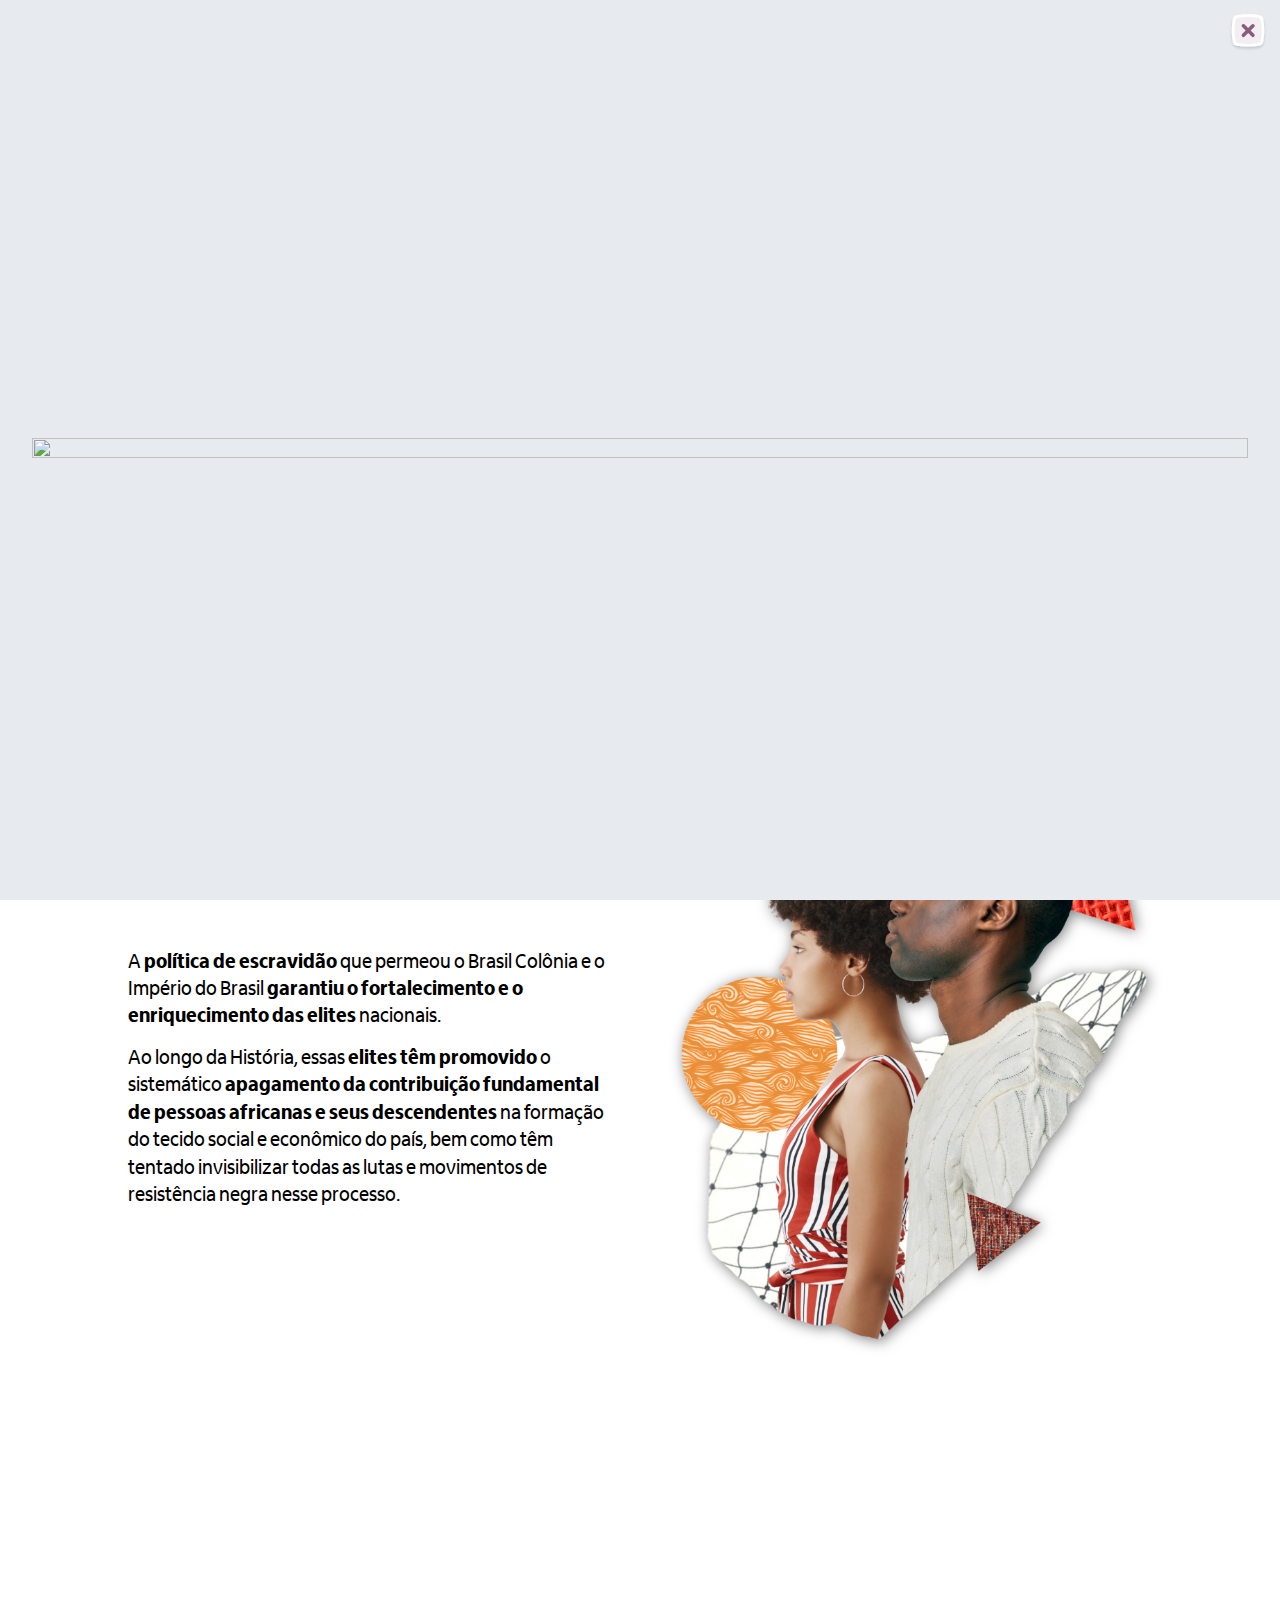
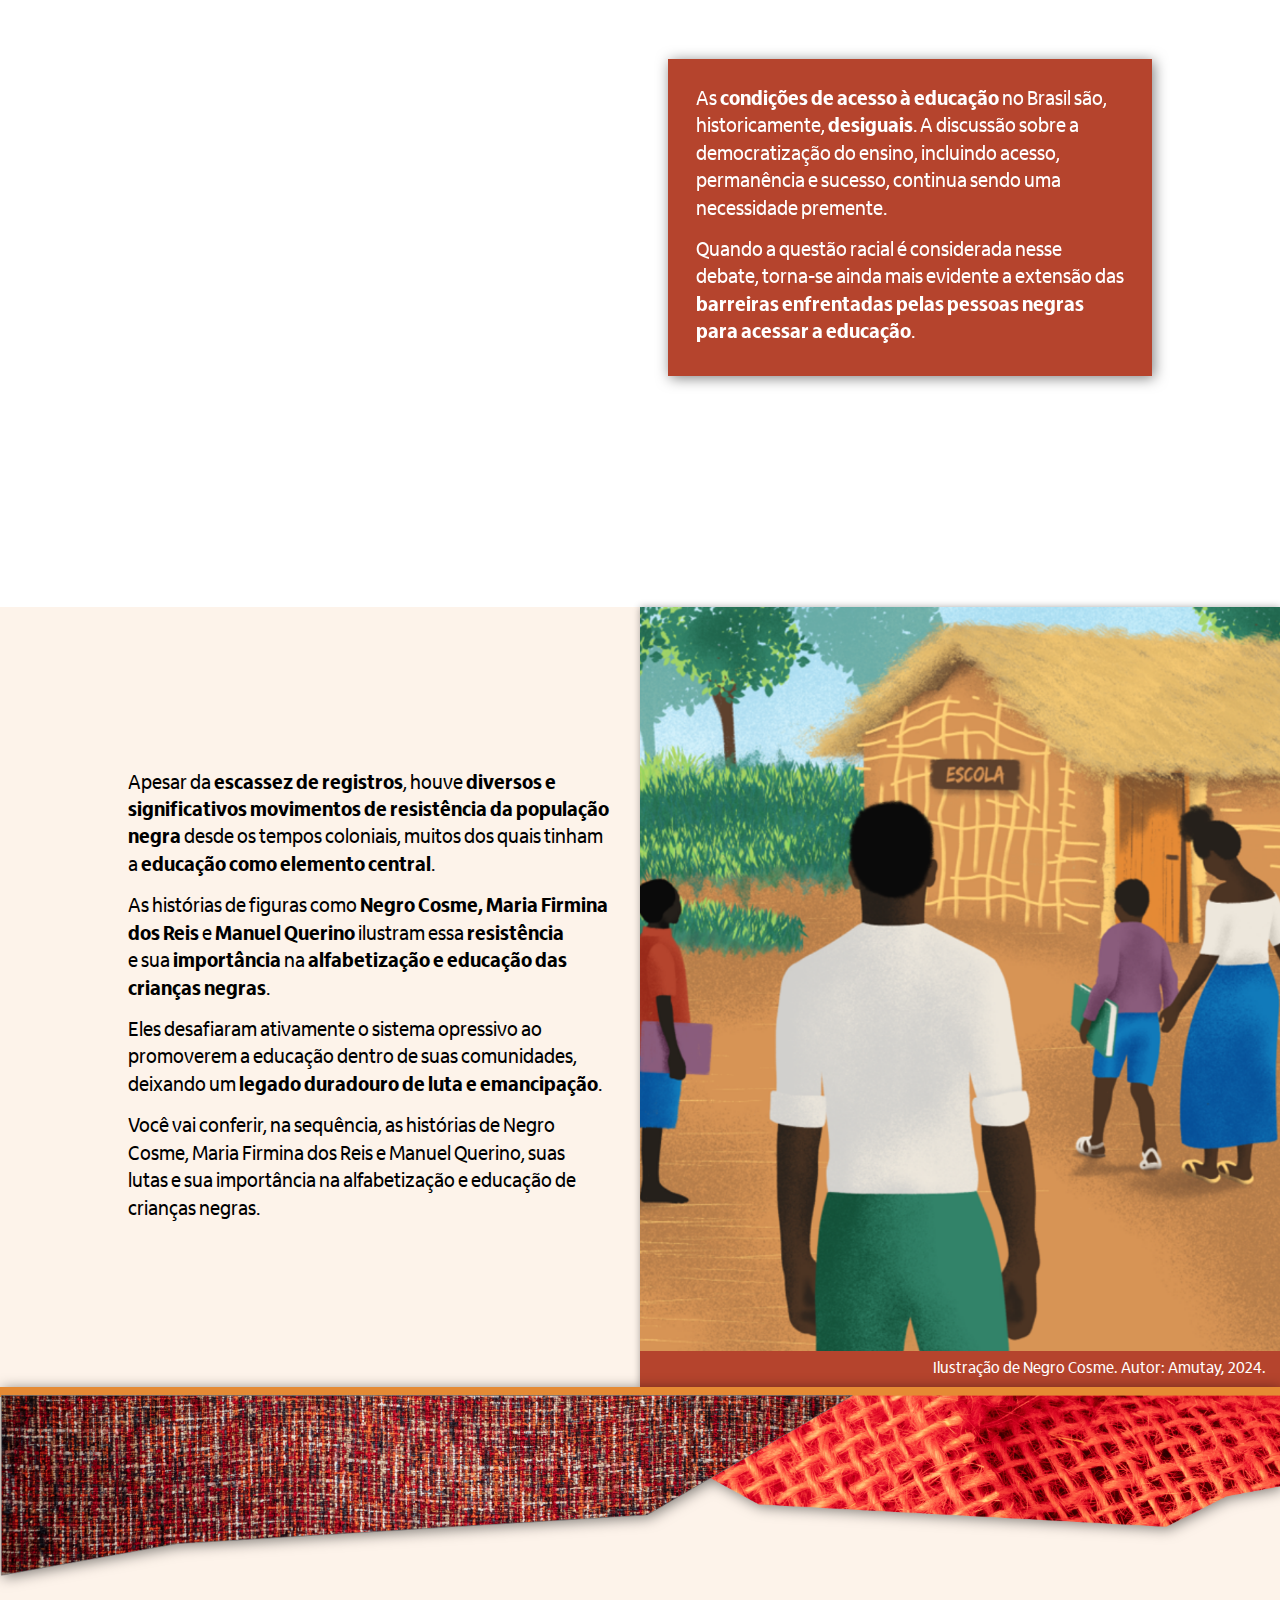
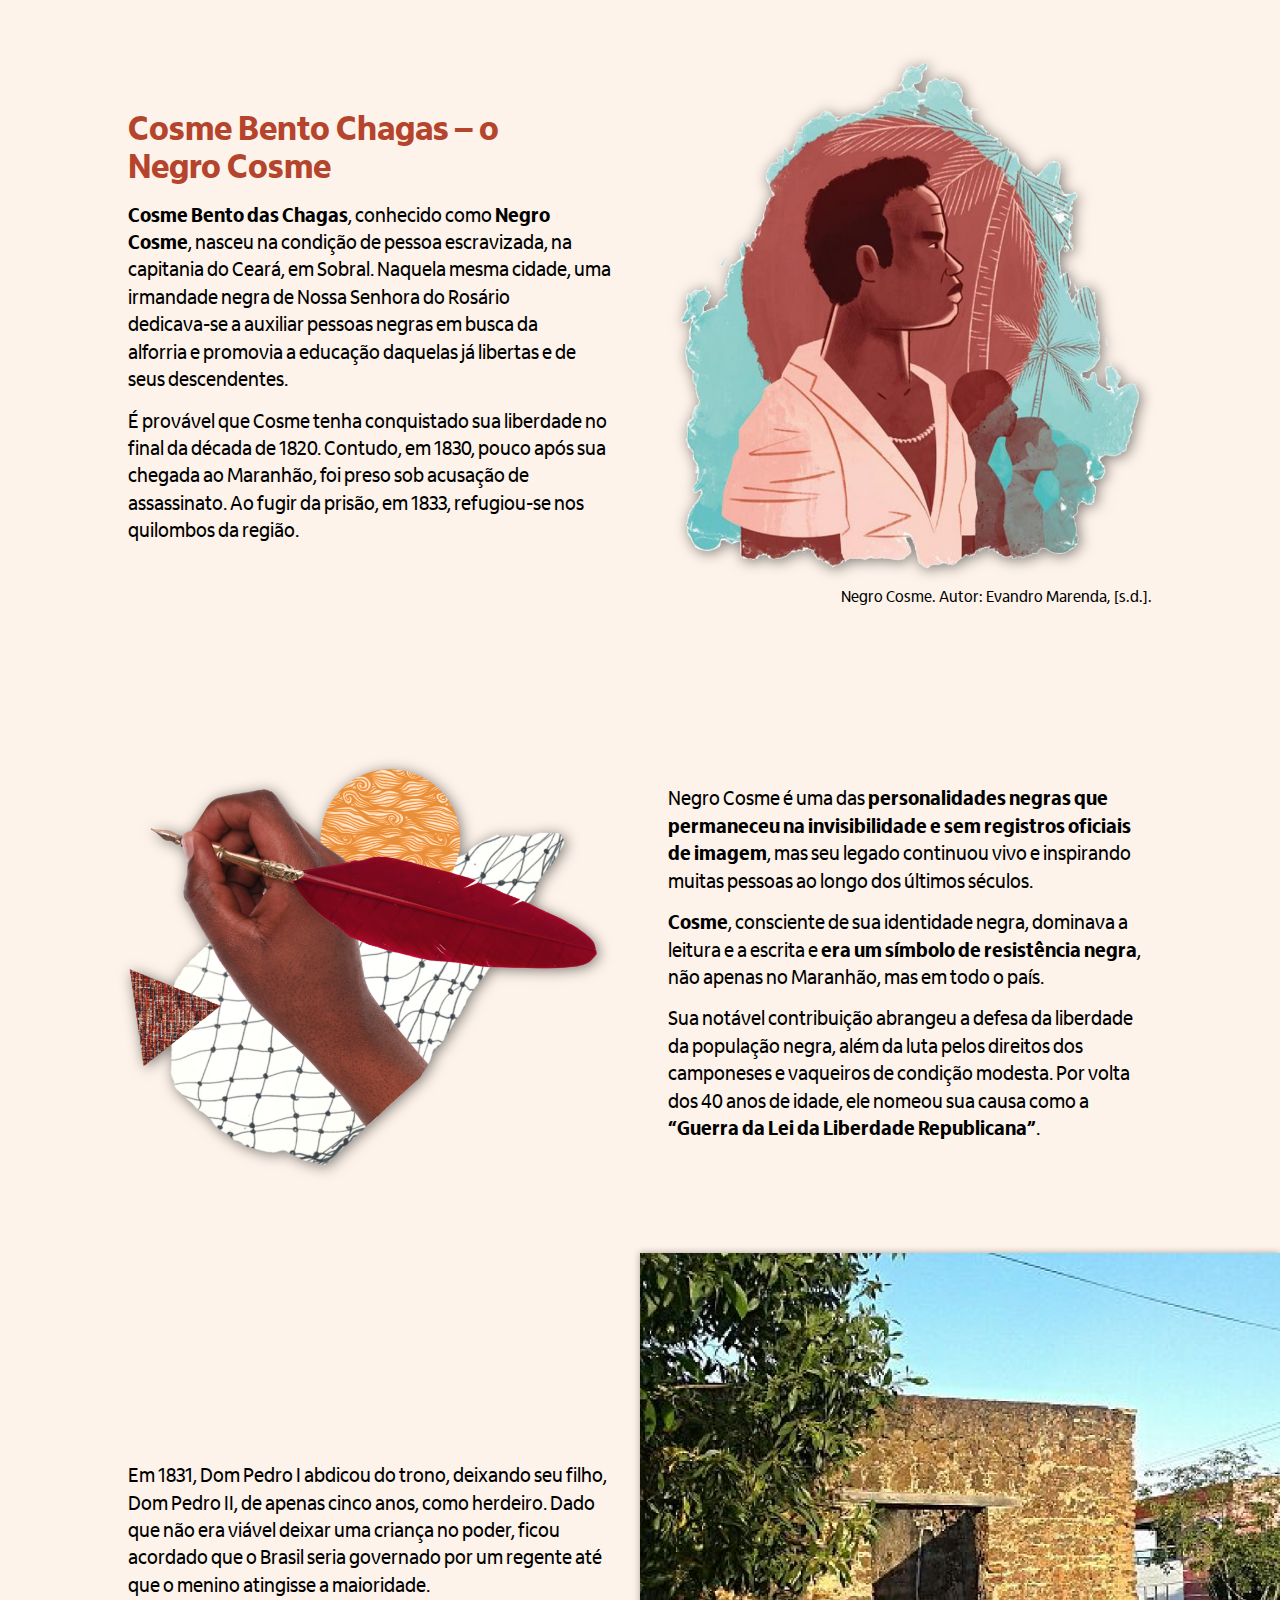
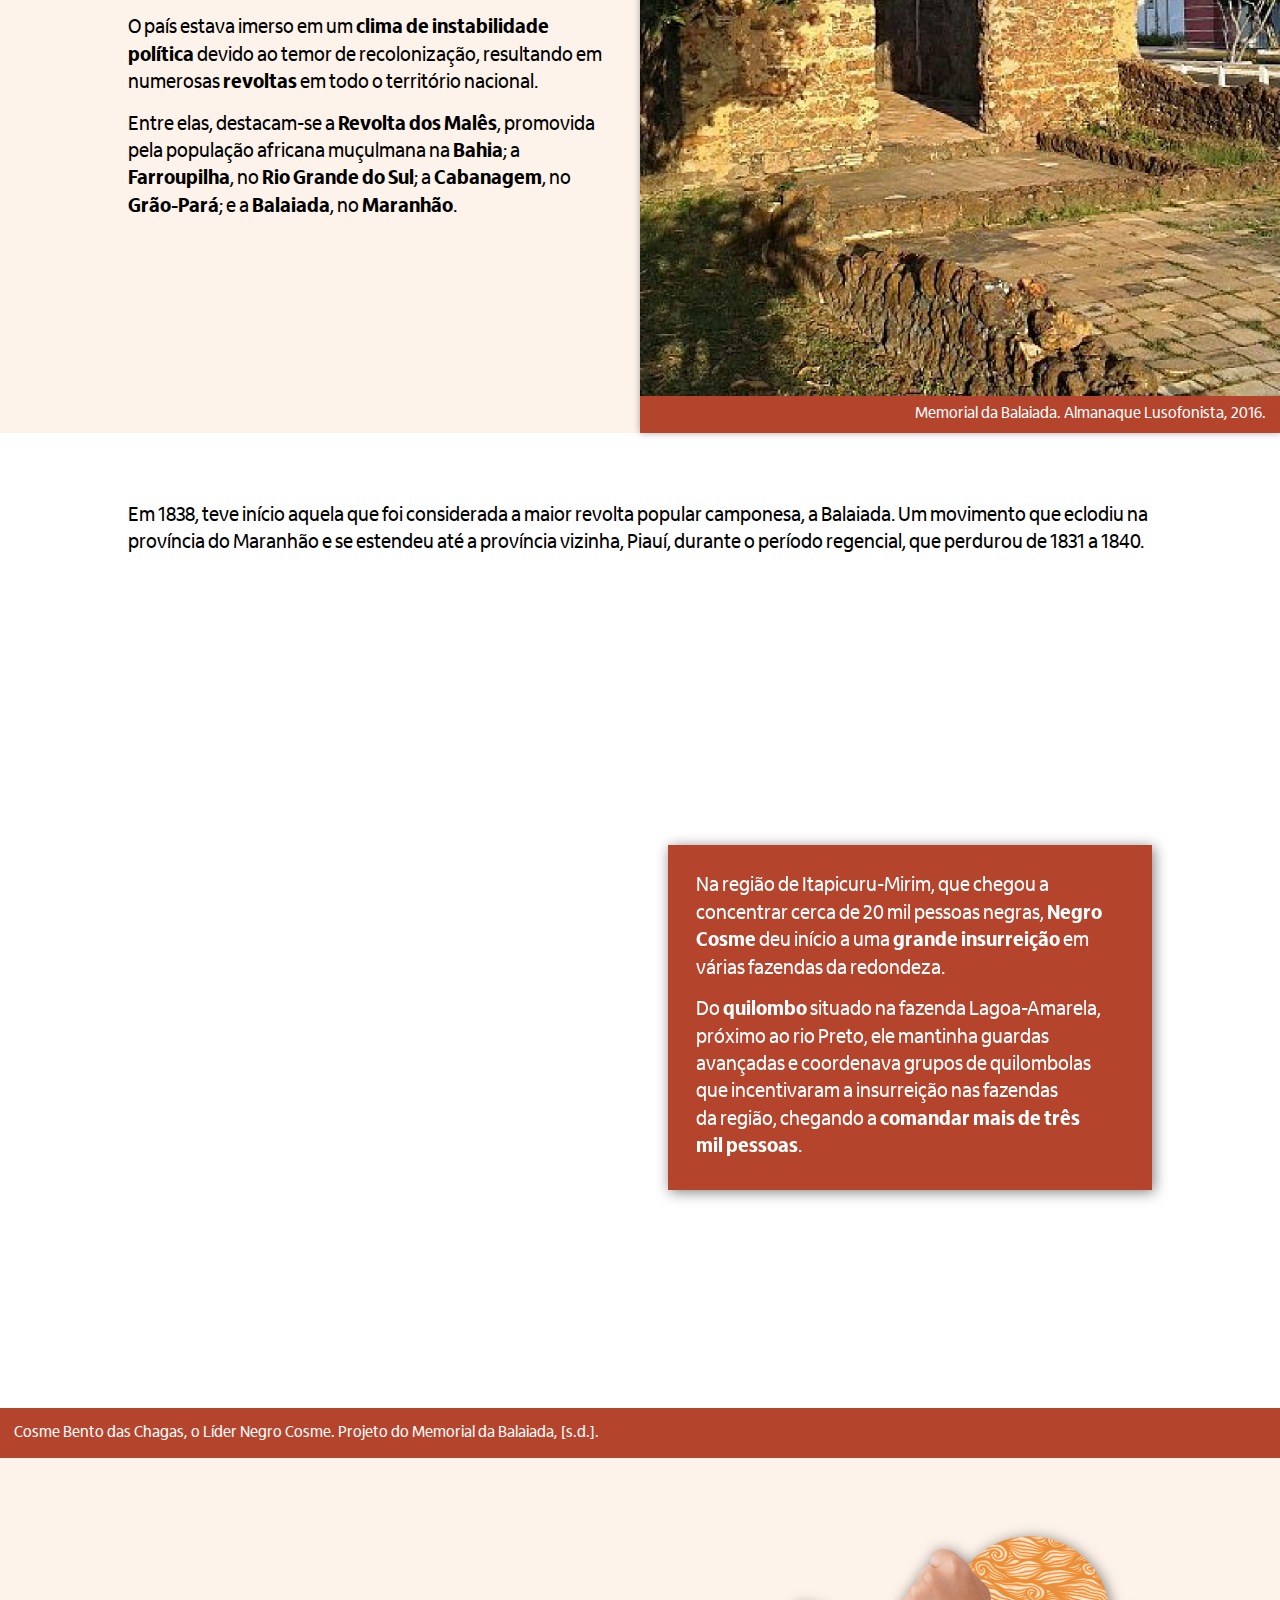
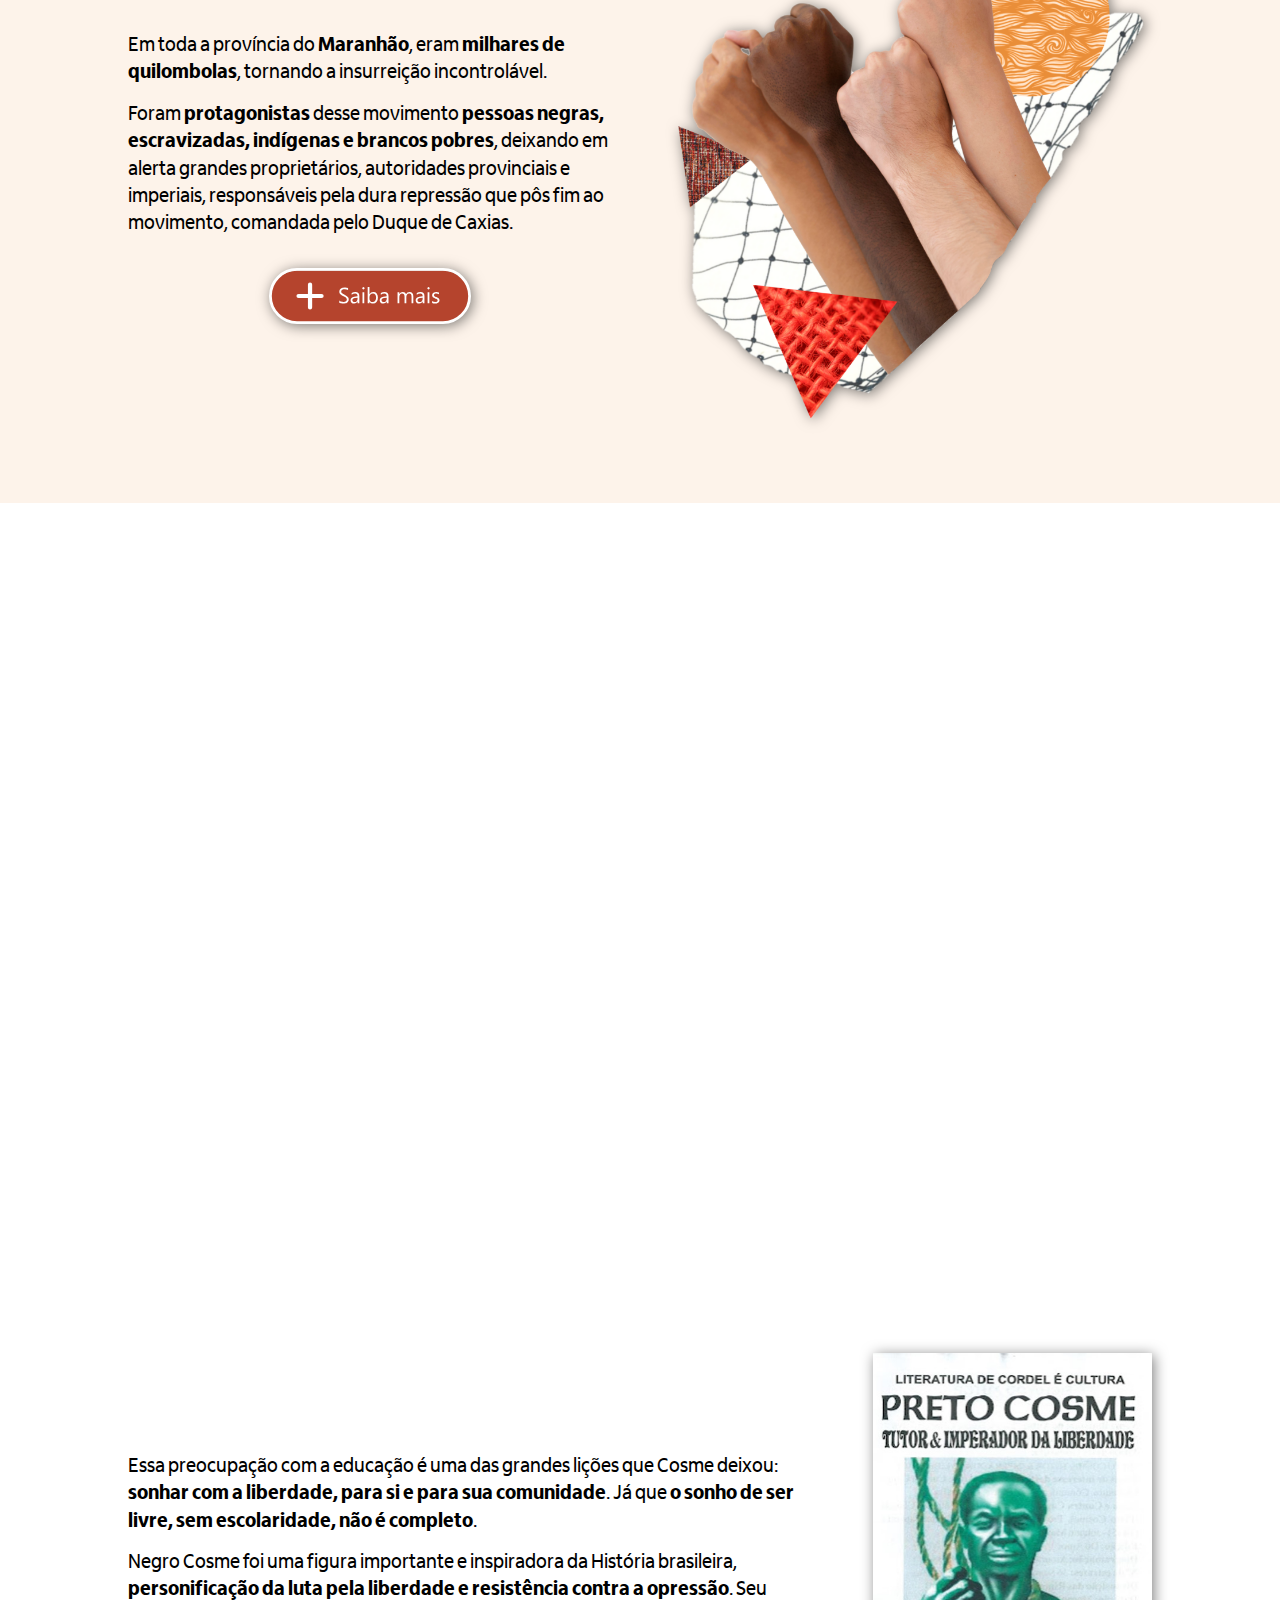
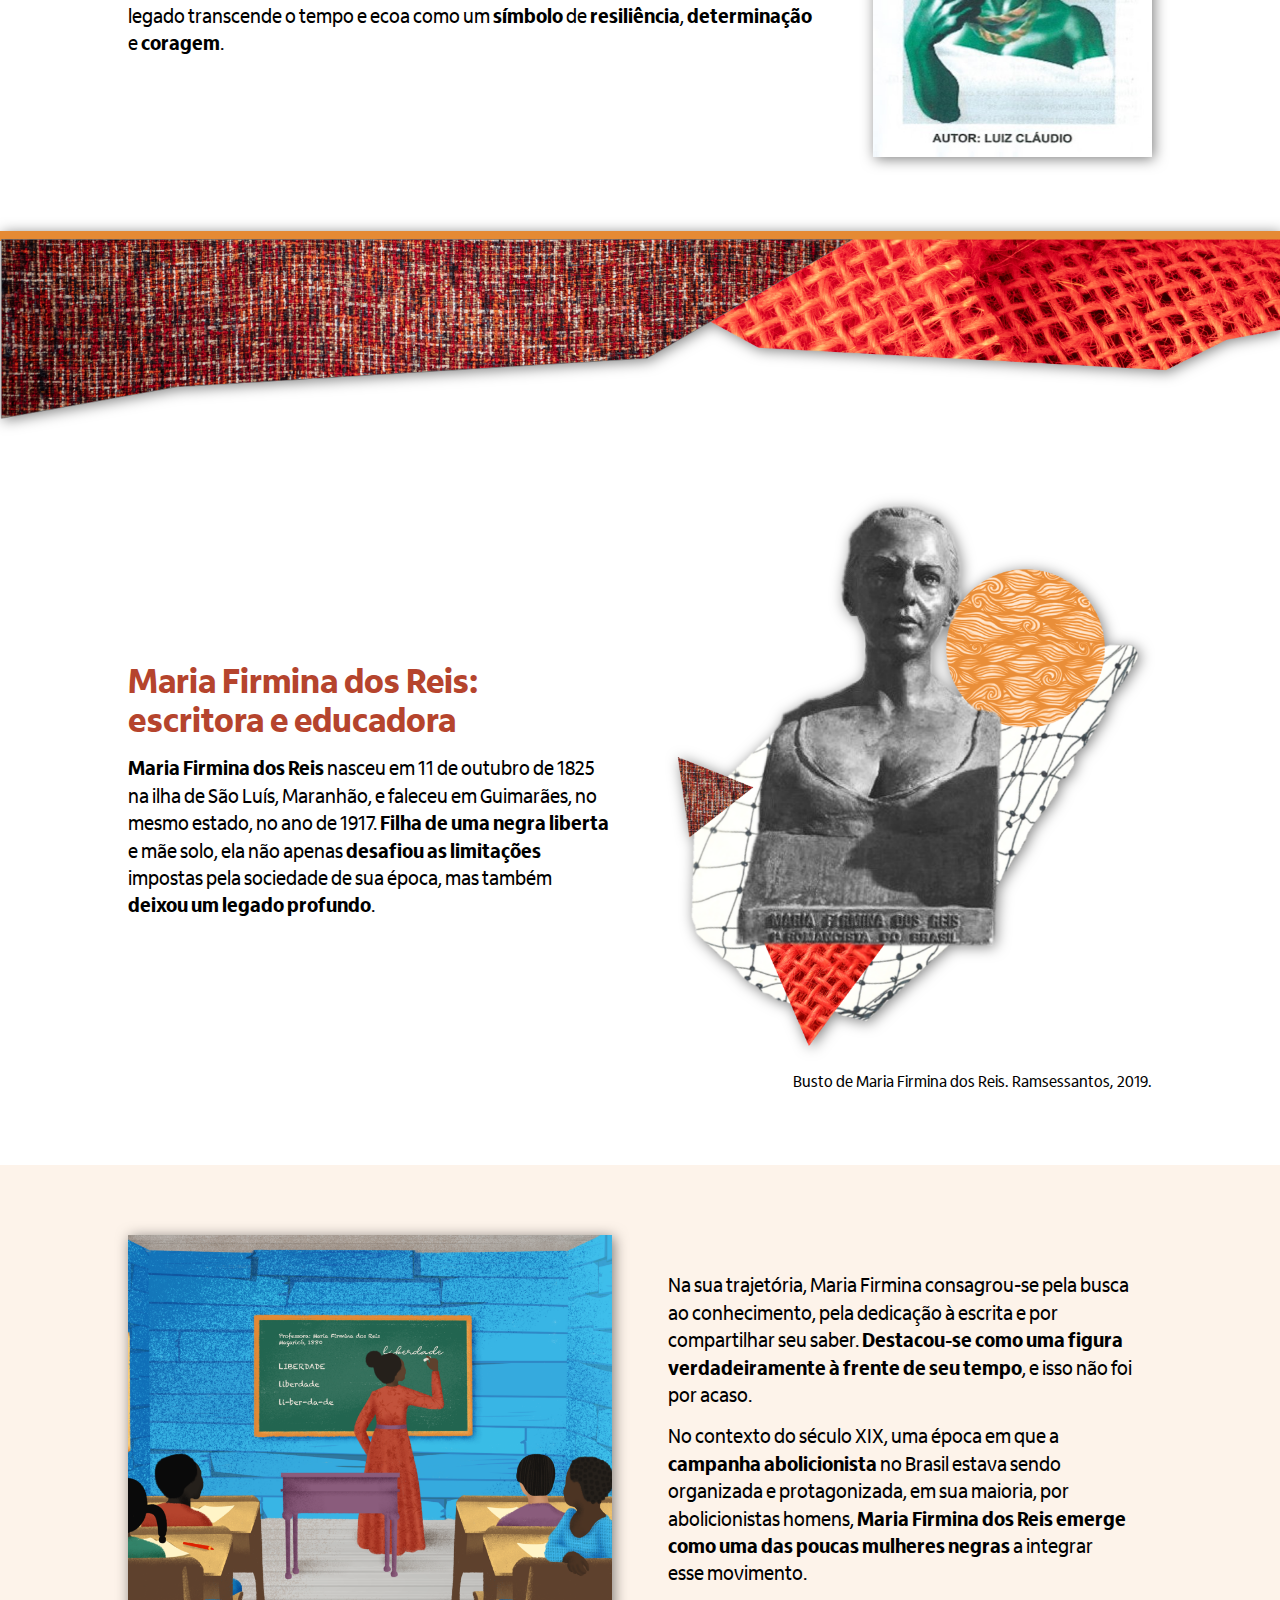
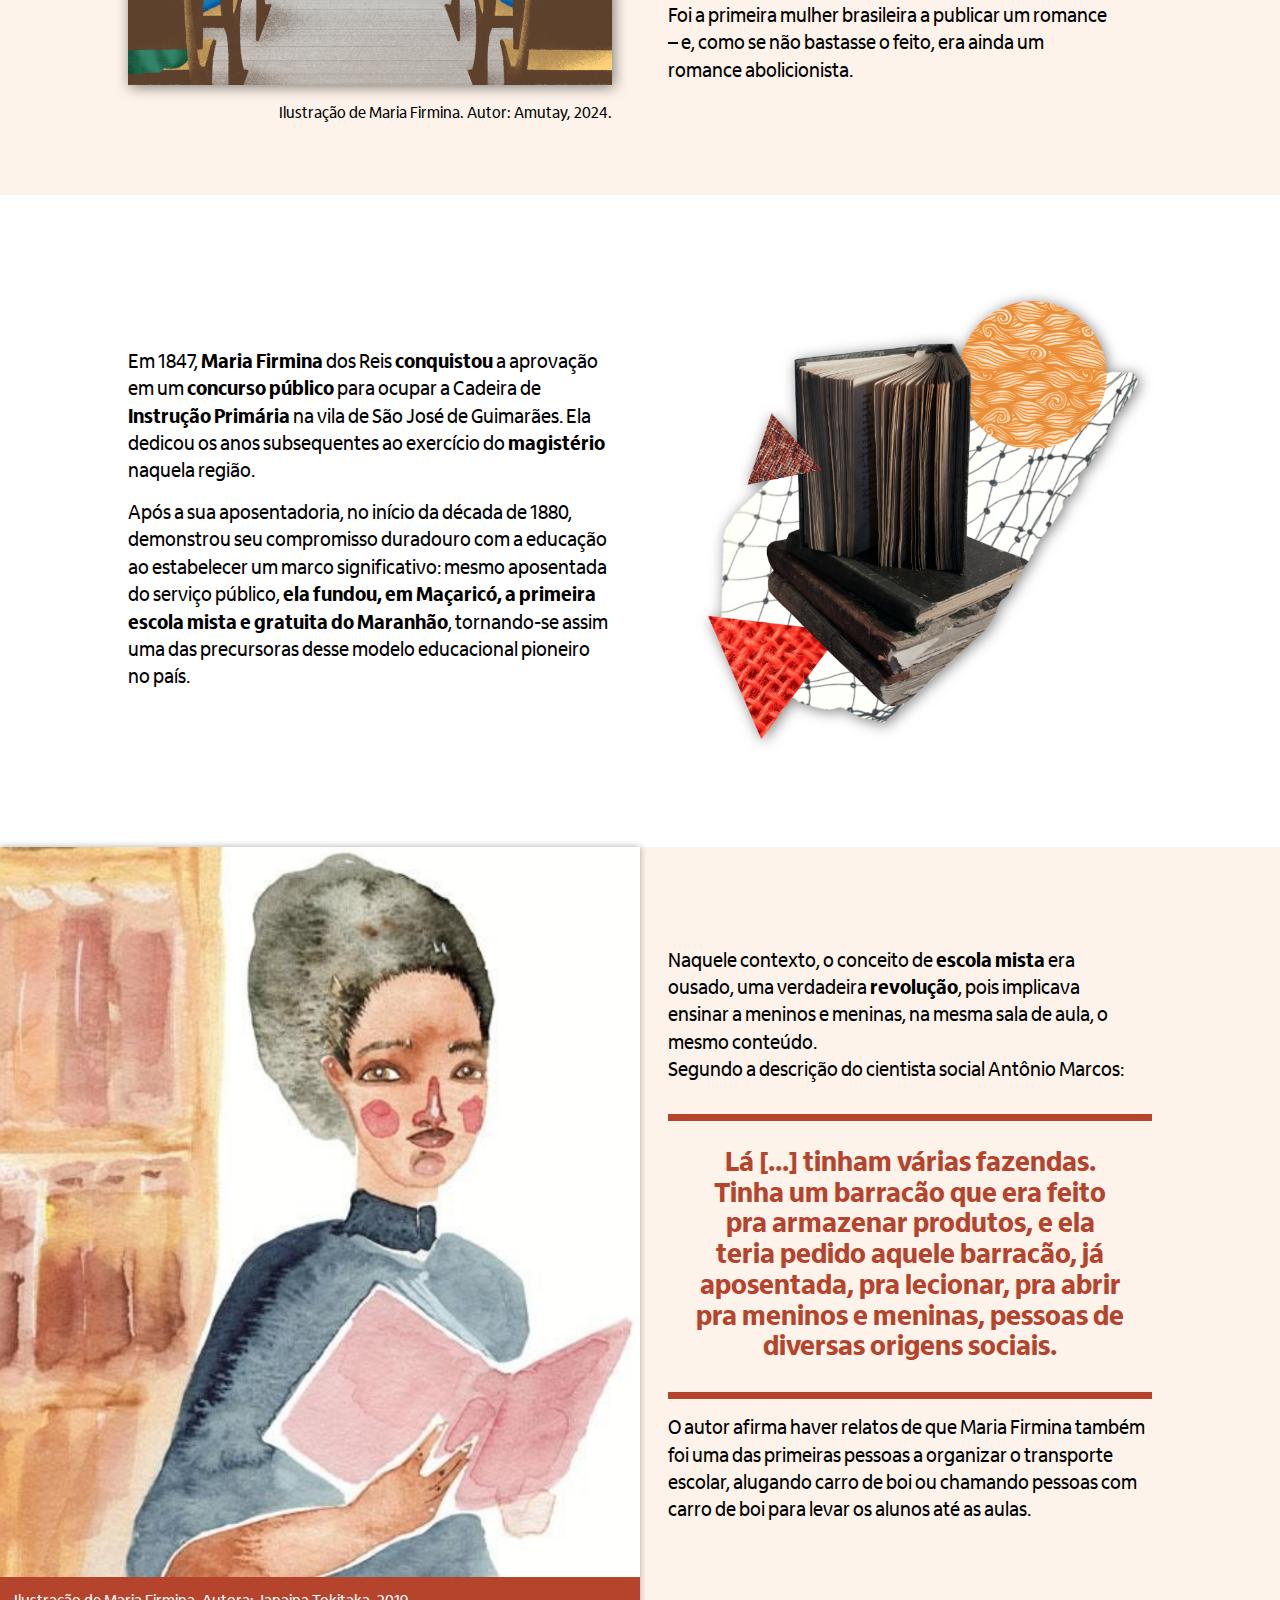
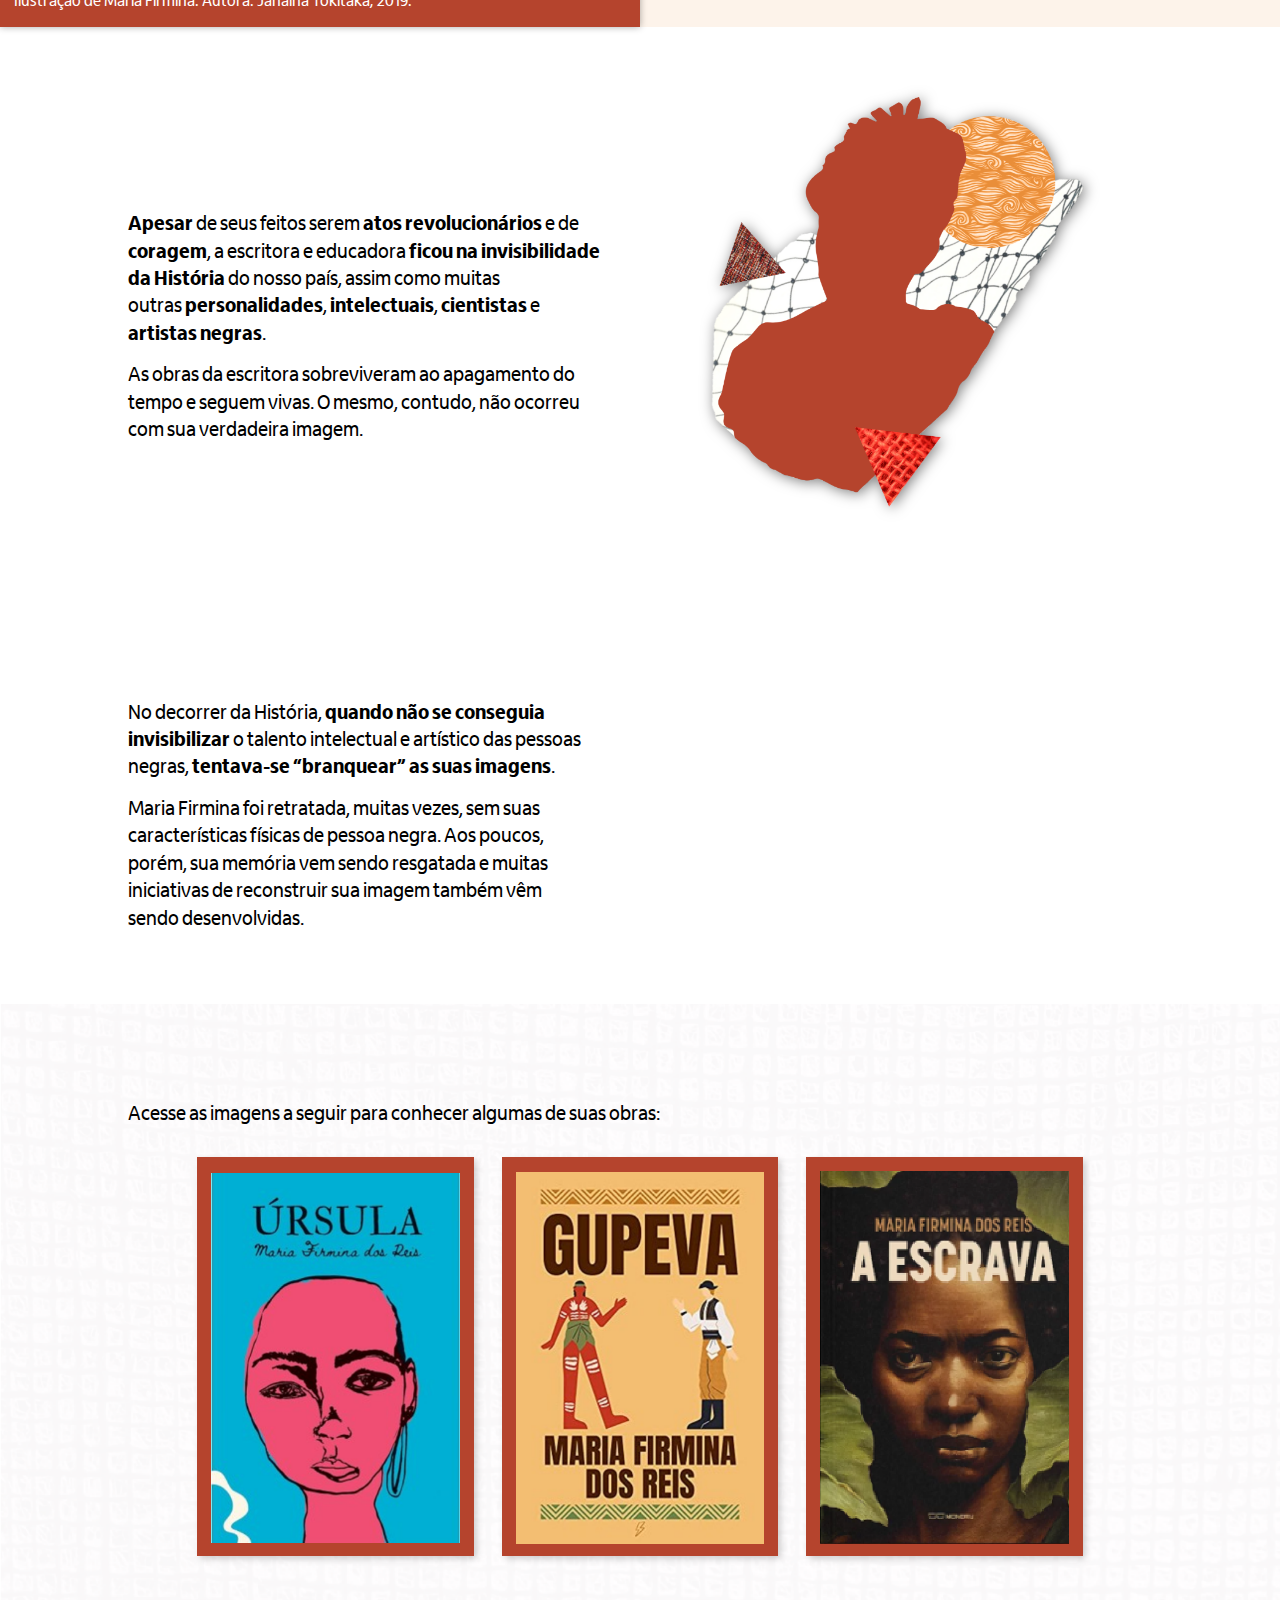
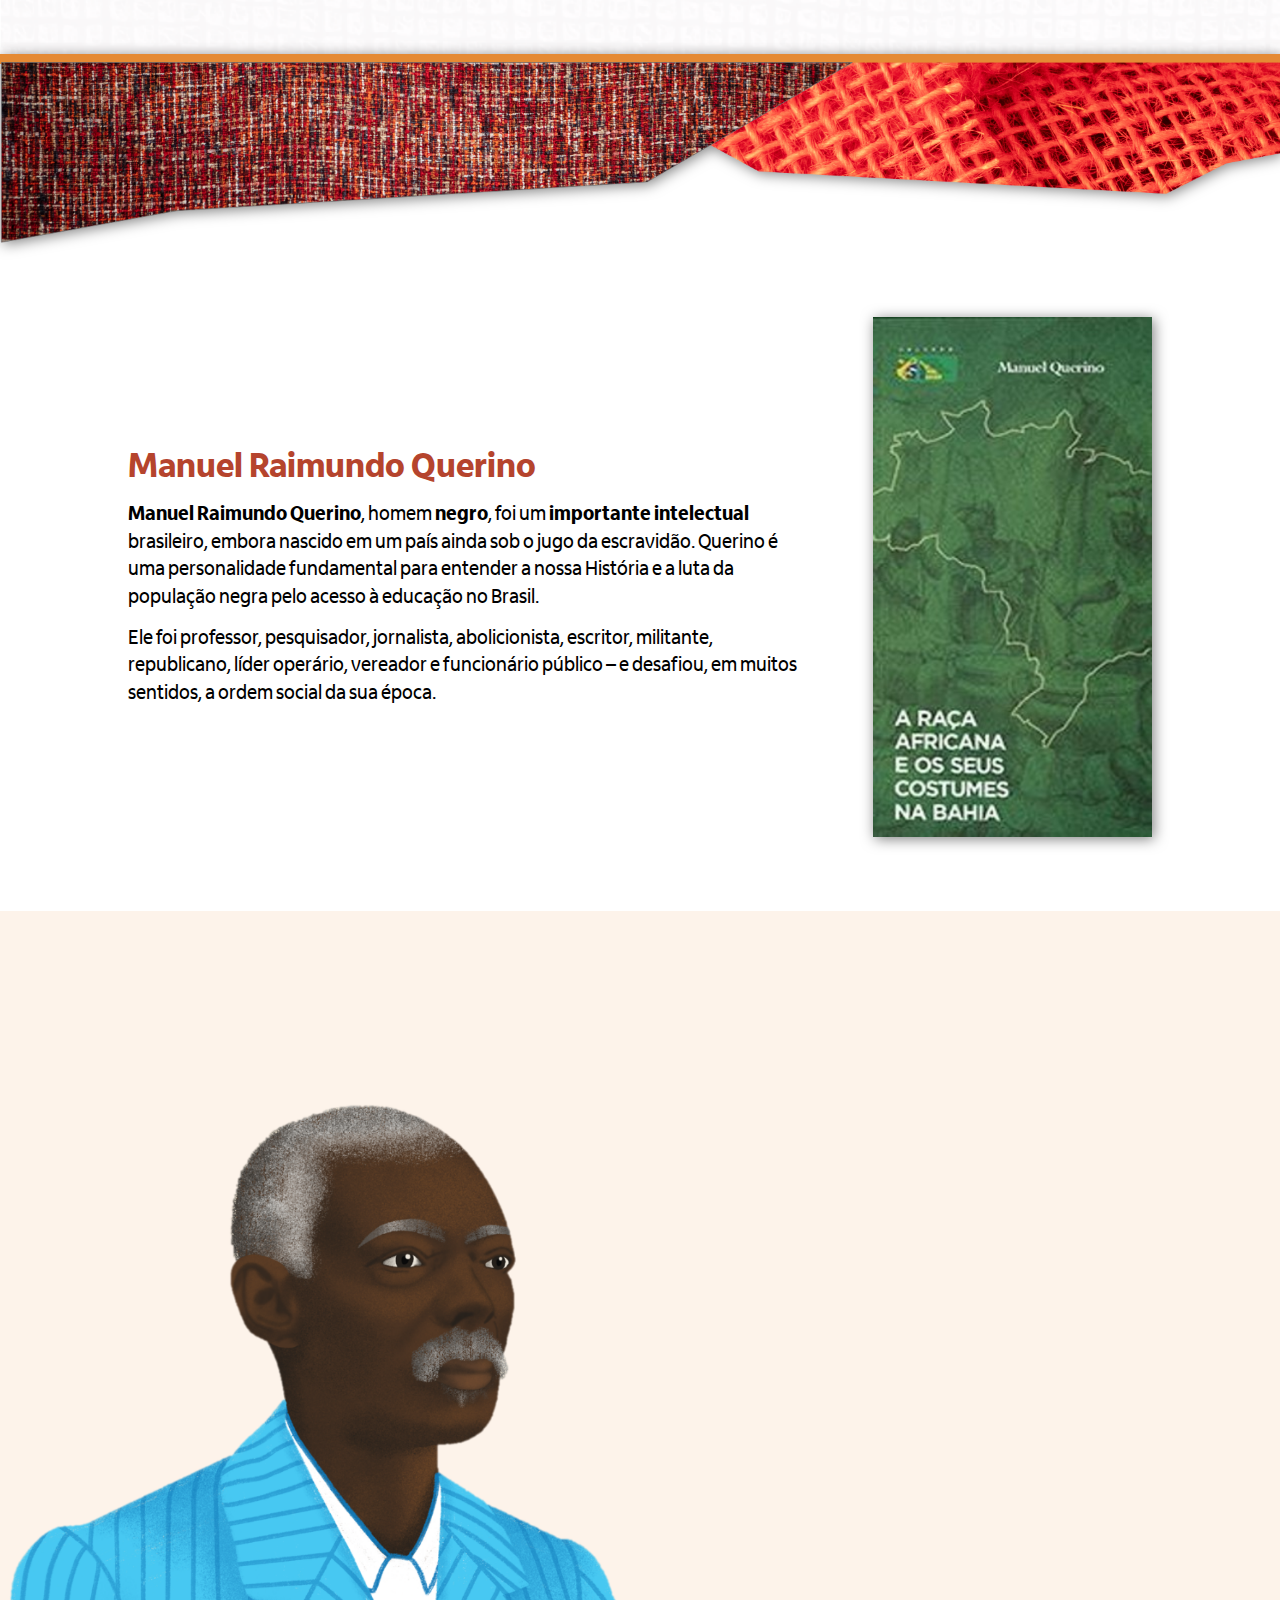
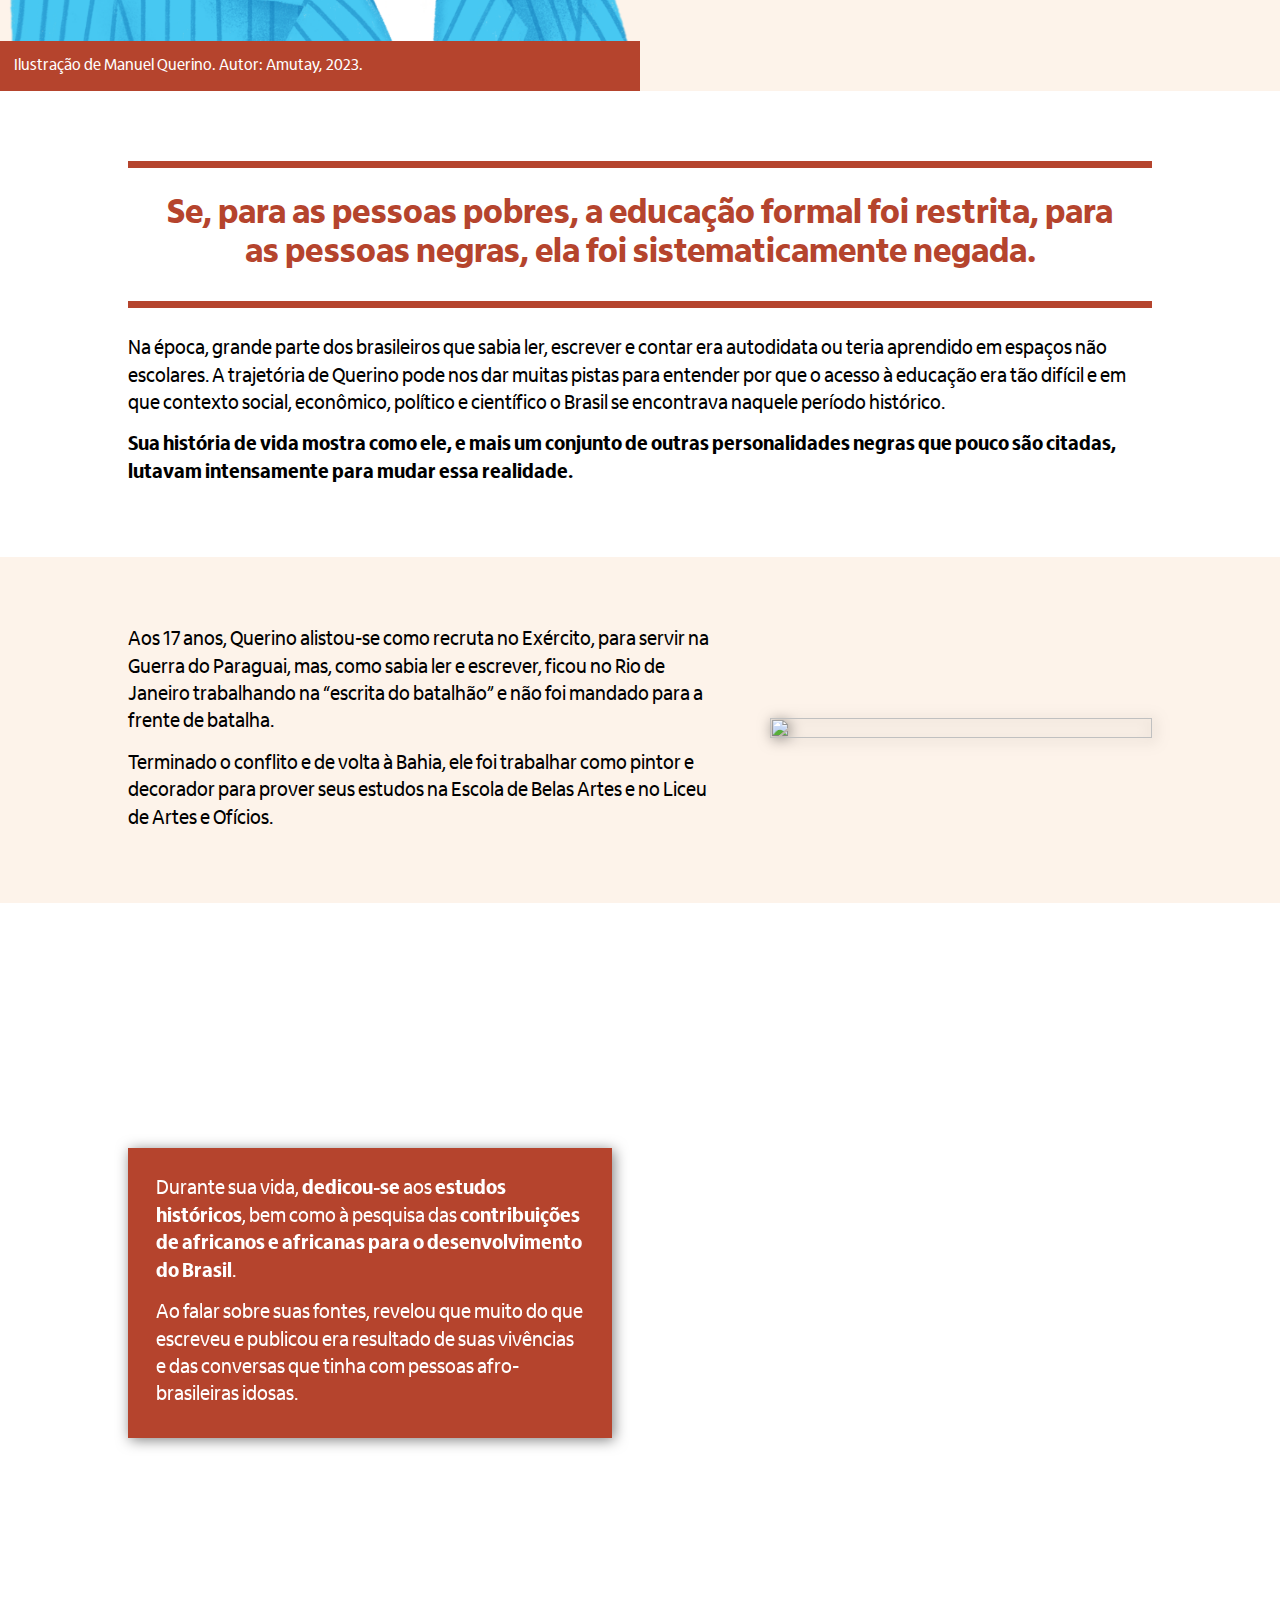
==== commit b036f89f: "[INITIAL]" ====
--- a/app/pages/onepage/index.html
+++ b/app/pages/onepage/index.html
@@ -487,7 +487,7 @@
                 <div class="container-item-flipcard pulse  flip-click">
                   <div class="flipSide front">
                     <div class="container-item-card">
-                      <div class="container-image"><img class="prop-h22" src="../../assets/img/img19.png" alt="" aria-label="" tabindex="-1" aria-hidden="aria-hidden"/>
+                      <div class="container-image"><img src="../../assets/img/img19.png" alt="" aria-label="" tabindex="-1" aria-hidden="aria-hidden"/>
                       </div>
                     </div>
                   </div>
@@ -503,7 +503,7 @@
                 <div class="container-item-flipcard pulse  flip-click">
                   <div class="flipSide front">
                     <div class="container-item-card">
-                      <div class="container-image"><img class="prop-h22" src="../../assets/img/img20.png" alt="" aria-label="" tabindex="-1" aria-hidden="aria-hidden"/>
+                      <div class="container-image"><img src="../../assets/img/img20.png" alt="" aria-label="" tabindex="-1" aria-hidden="aria-hidden"/>
                       </div>
                     </div>
                   </div>
@@ -519,7 +519,7 @@
                 <div class="container-item-flipcard pulse  flip-click">
                   <div class="flipSide front">
                     <div class="container-item-card">
-                      <div class="container-image"><img class="prop-h22" src="../../assets/img/img21.png" alt="" aria-label="" tabindex="-1" aria-hidden="aria-hidden"/>
+                      <div class="container-image"><img src="../../assets/img/img21.png" alt="" aria-label="" tabindex="-1" aria-hidden="aria-hidden"/>
                       </div>
                     </div>
                   </div>
@@ -756,13 +756,14 @@
               <div class="wrapper">
                 <div class="container-image"><img class="img-shadow" src="../../assets/img/img29.png" alt="Mapa Etnográfico que Mostra a Distribuição da Raça Humana. Science &amp; Society Picture Library. 1851." aria-label="Mapa Etnográfico que Mostra a Distribuição da Raça Humana. Science &amp; Society Picture Library. 1851." tabindex="1"/>
                 </div>
-              </div>
-            </div>
-            <div class="col col-bg   col-02   right" alt="" aria-label="" tabindex="-1">
-              <div class="wrapper">
-                <p class="text prop-m0" tabindex="2">No Brasil, o racismo dito científico se situou, principalmente, na discussão da miscigenação. Havia quem acreditava que a miscigenação levaria à degeneração de raças e à inviabilidade de formação de um país cujo povo fosse considerado civilizado.</p>
-                <p class="text prop-mt1" tabindex="3">Havia outros, uma vertente dita como mais otimista do racismo científico: em desacordo com as evidências das leis da biologia, consideravam que as pessoas negras e mestiças deixariam de existir a partir da miscigenação, em decorrência da sua inferioridade biológica, que as tornariam “mais fracas” (sem considerar as condições degradantes a que essas pessoas eram submetidas).</p>
-                <p class="text prop-mt1" tabindex="4">Essa corrente via na miscigenação o caminho para o branqueamento da população brasileira e a constituição de uma identidade nacional branca, e foi defendida por nomes como Sílvio Romero, João Batista Lacerda e Oliveira Viana.</p>
+                <p class="smalltext prop-mt1 prop-txt-right" tabindex="2">Mapa Etnográfico que Mostra a Distribuição da Raça Humana. Science & Society Picture Library. 1851.</p>
+              </div>
+            </div>
+            <div class="col col-bg   col-02   right" alt="" aria-label="" tabindex="-1">
+              <div class="wrapper">
+                <p class="text prop-m0" tabindex="3">No Brasil, o racismo dito científico se situou, principalmente, na discussão da miscigenação. Havia quem acreditava que a miscigenação levaria à degeneração de raças e à inviabilidade de formação de um país cujo povo fosse considerado civilizado.</p>
+                <p class="text prop-mt1" tabindex="4">Havia outros, uma vertente dita como mais otimista do racismo científico: em desacordo com as evidências das leis da biologia, consideravam que as pessoas negras e mestiças deixariam de existir a partir da miscigenação, em decorrência da sua inferioridade biológica, que as tornariam “mais fracas” (sem considerar as condições degradantes a que essas pessoas eram submetidas).</p>
+                <p class="text prop-mt1" tabindex="5">Essa corrente via na miscigenação o caminho para o branqueamento da população brasileira e a constituição de uma identidade nacional branca, e foi defendida por nomes como Sílvio Romero, João Batista Lacerda e Oliveira Viana.</p>
               </div>
             </div>
           </div>
--- a/app/pages/onepage/style.css
+++ b/app/pages/onepage/style.css
@@ -4326,20 +4326,25 @@
 .section19 .container-item-flipcard .front {
   background-color: #B5442D;
   border-radius: 0;
-  padding: 1rem;
+  padding: 1rem 1rem 0.7rem;
   box-shadow: 0.2rem 0.2rem 0.5rem 0rem #0003;
   display: flex;
   align-items: flex-start;
 }
 .section19 .container-item-flipcard .front .container-item-card {
   justify-content: center;
+  background-color: transparent !important;
+  border-radius: none !important;
+}
+.section19 .container-item-flipcard .front .container-item-card .container-image {
+  border-radius: none !important;
 }
 .section19 .container-item-flipcard .front .container-item-card .container-image img {
+  border-radius: none !important;
   -o-object-fit: contain !important;
      object-fit: contain !important;
 }
 .section19 .container-item-flipcard .front .container-item-card {
-  border-radius: 1.5rem;
   overflow: hidden;
 }
 .section19 .container-item-flipcard .back {
@@ -4762,4 +4767,4 @@
   max-height: 90vh;
 }
 
-/*# sourceMappingURL=[data-uri]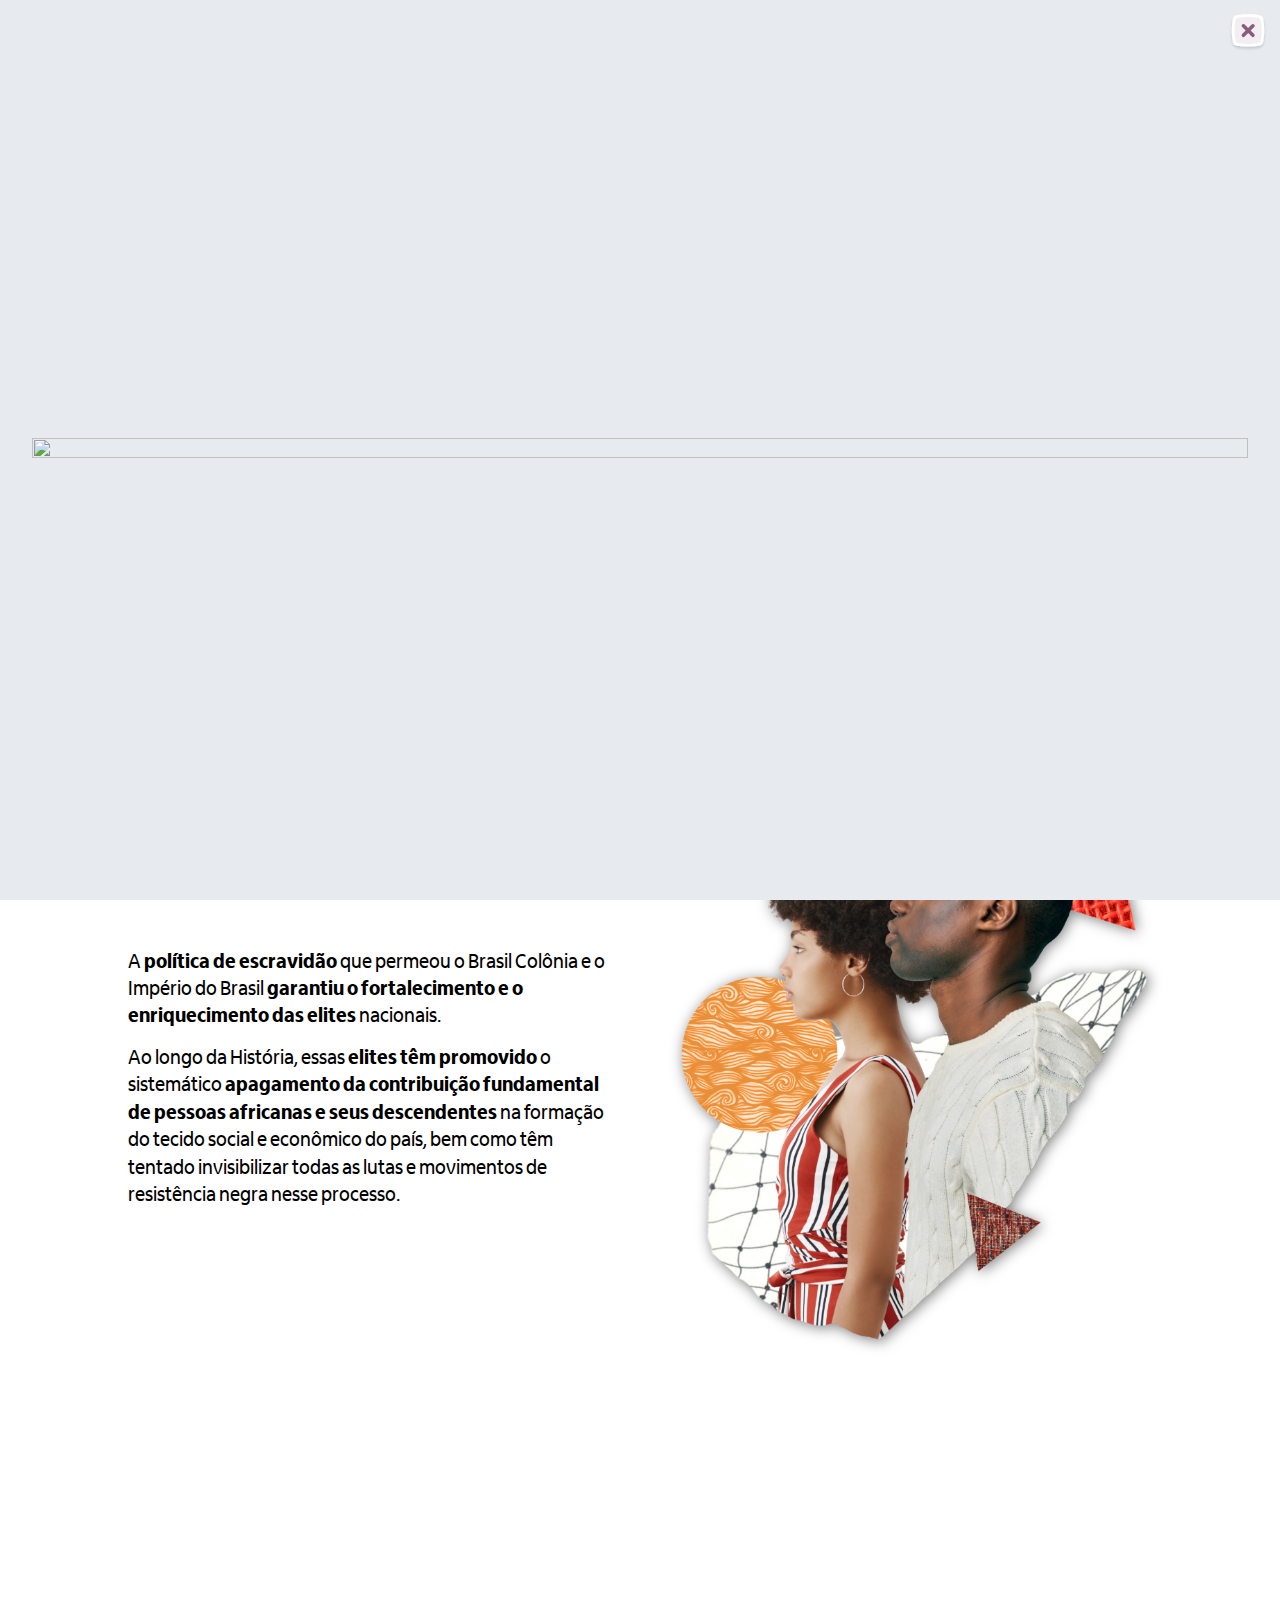
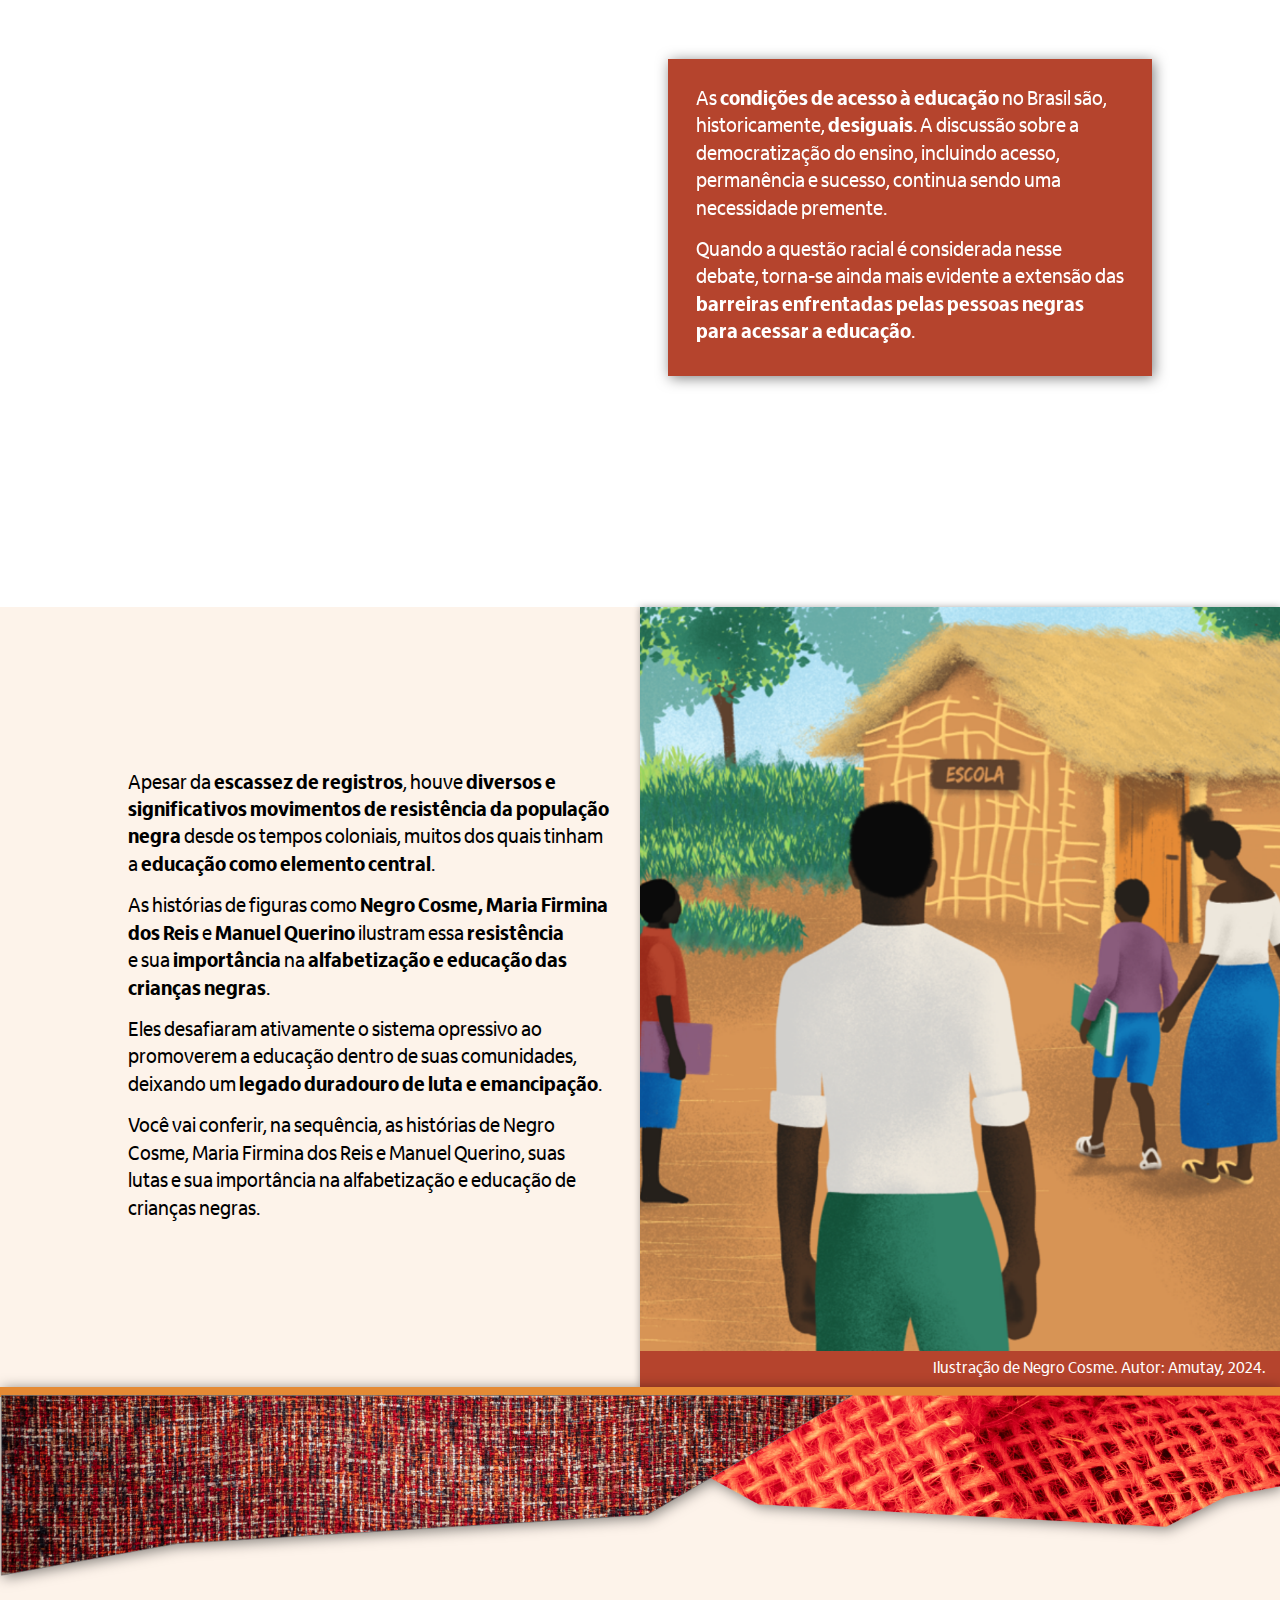
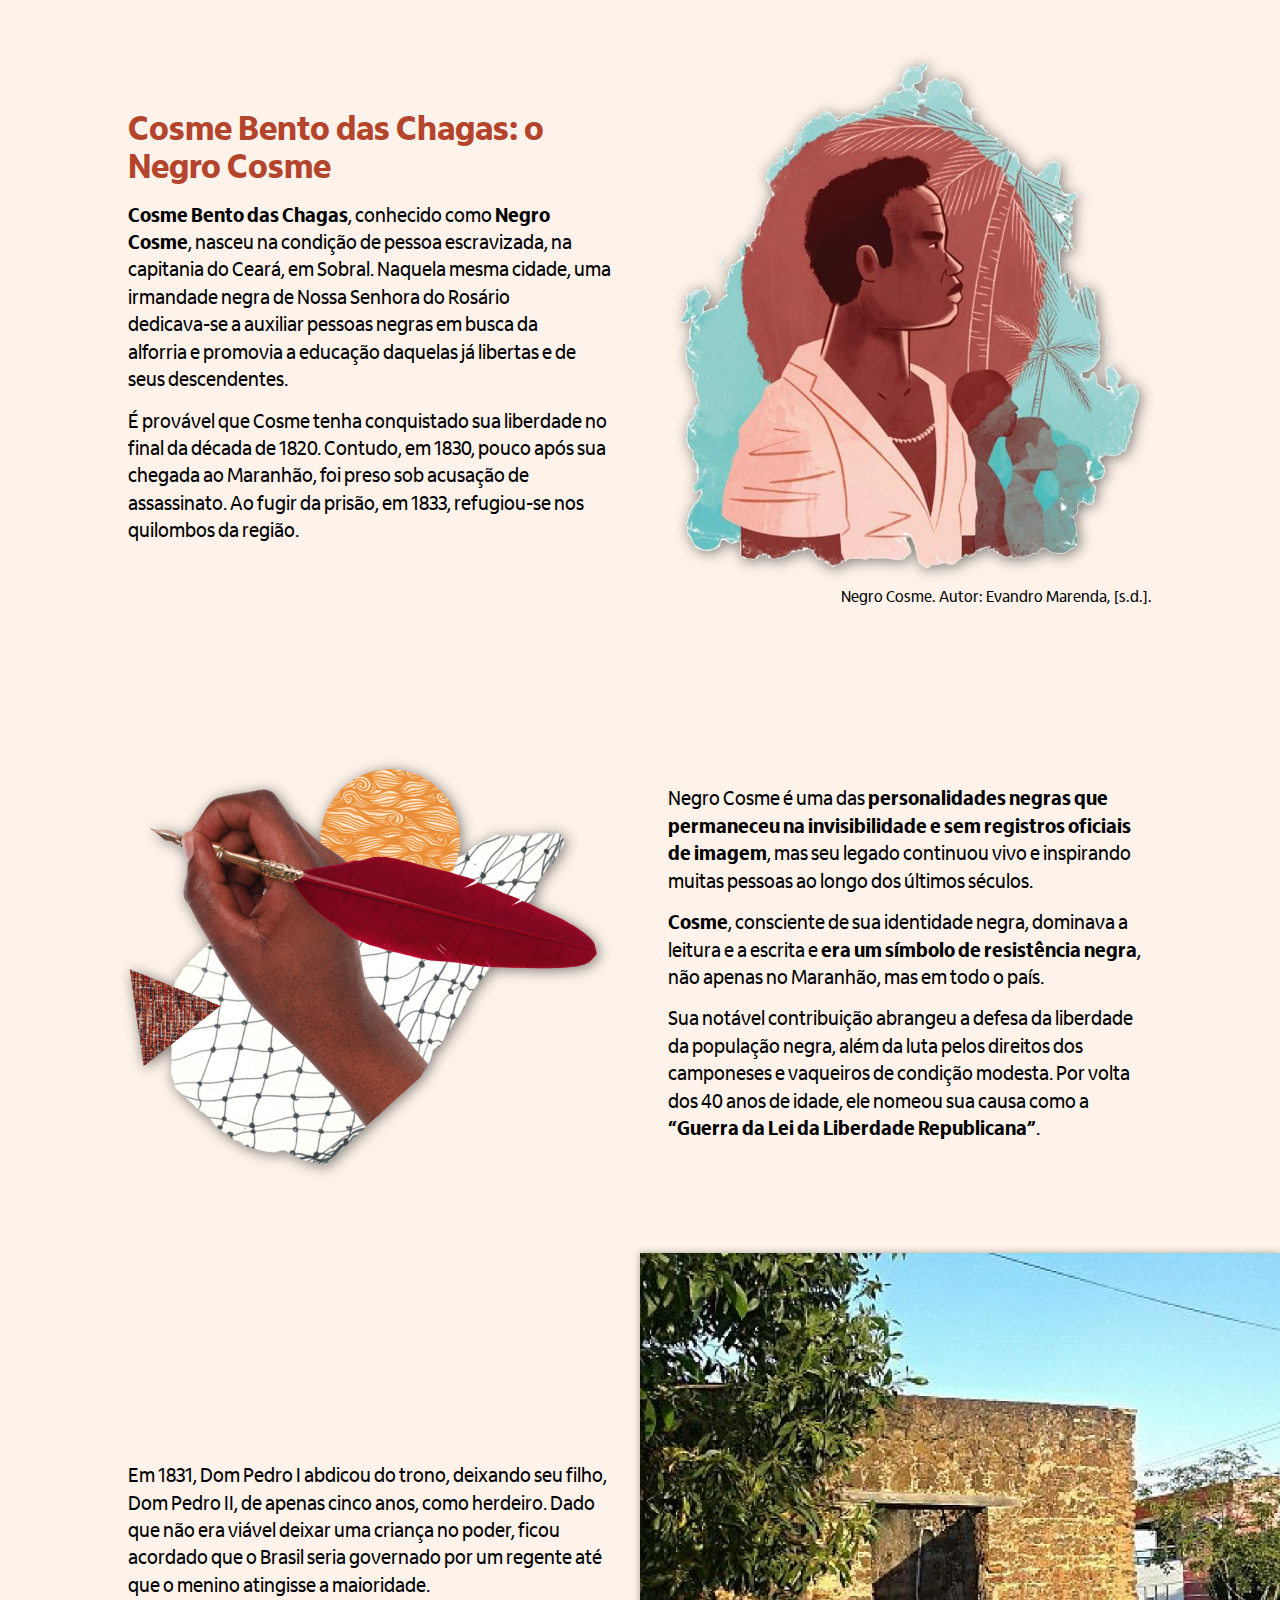
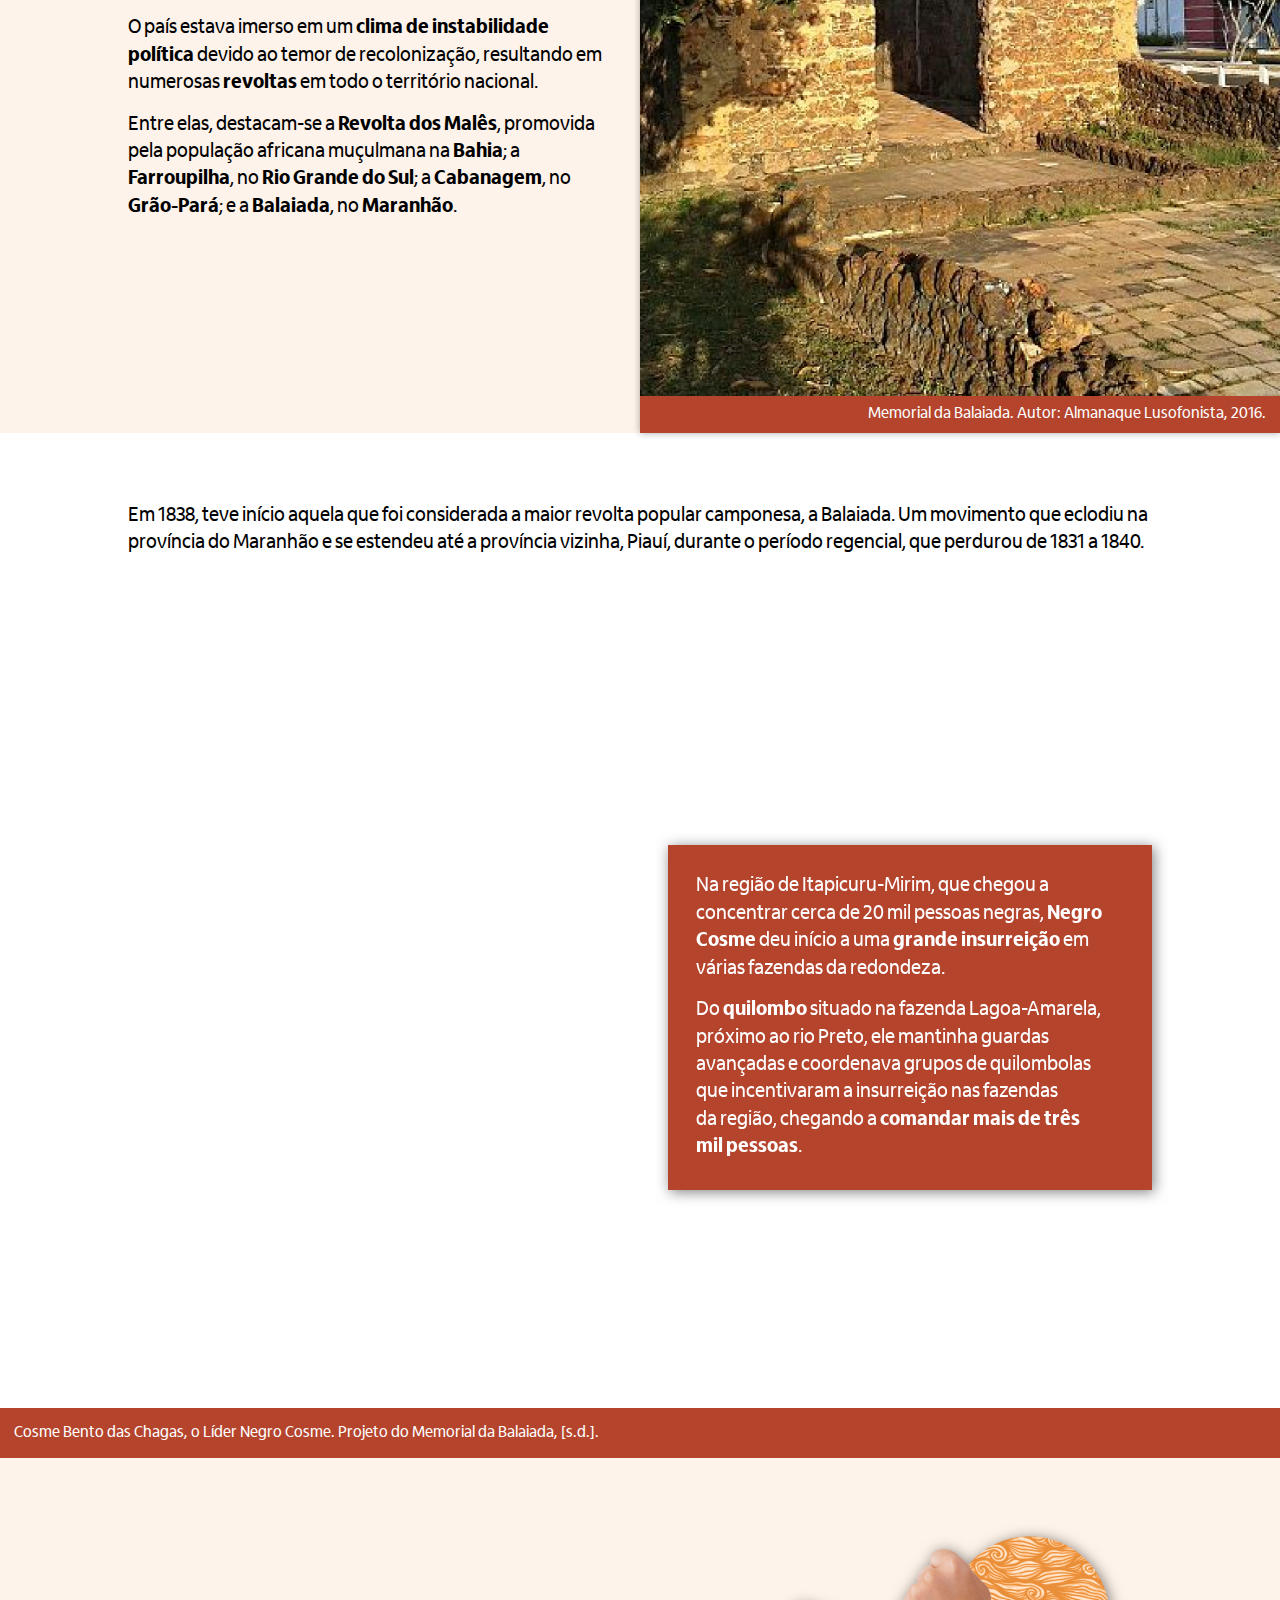
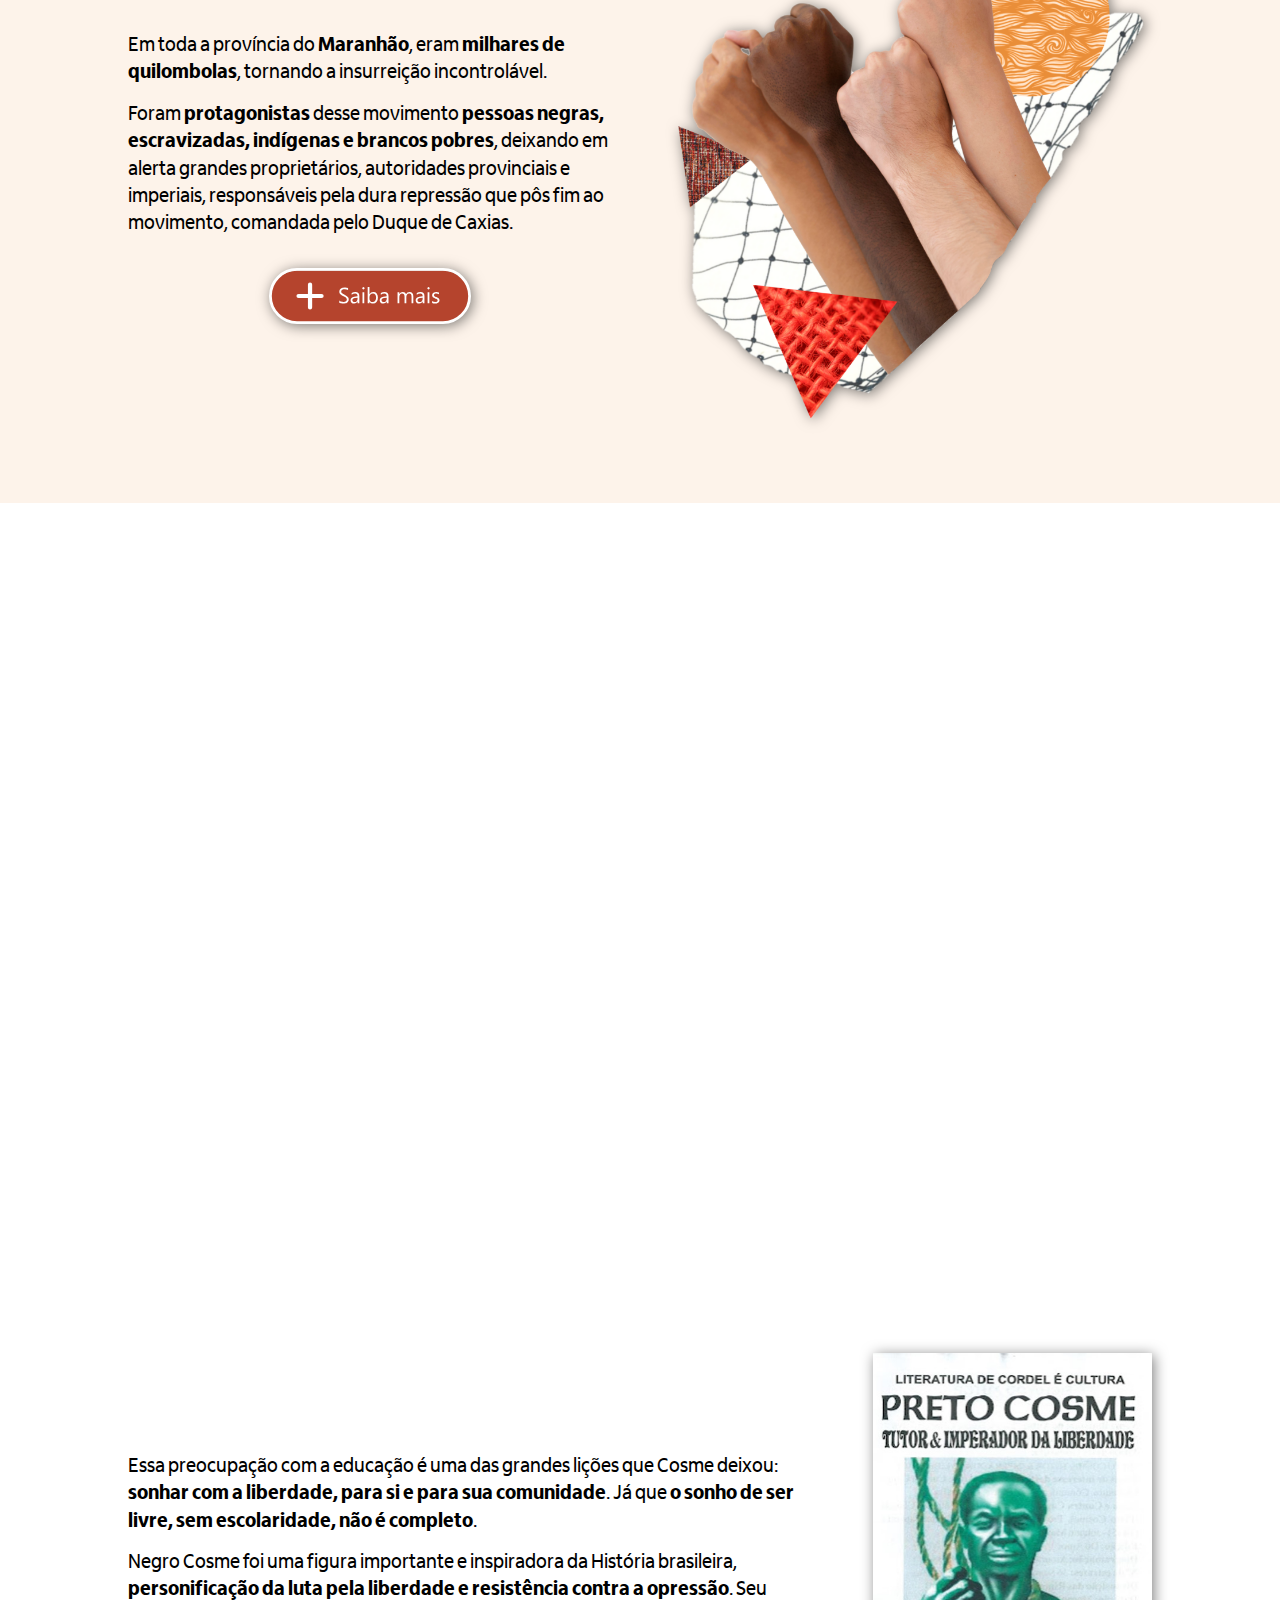
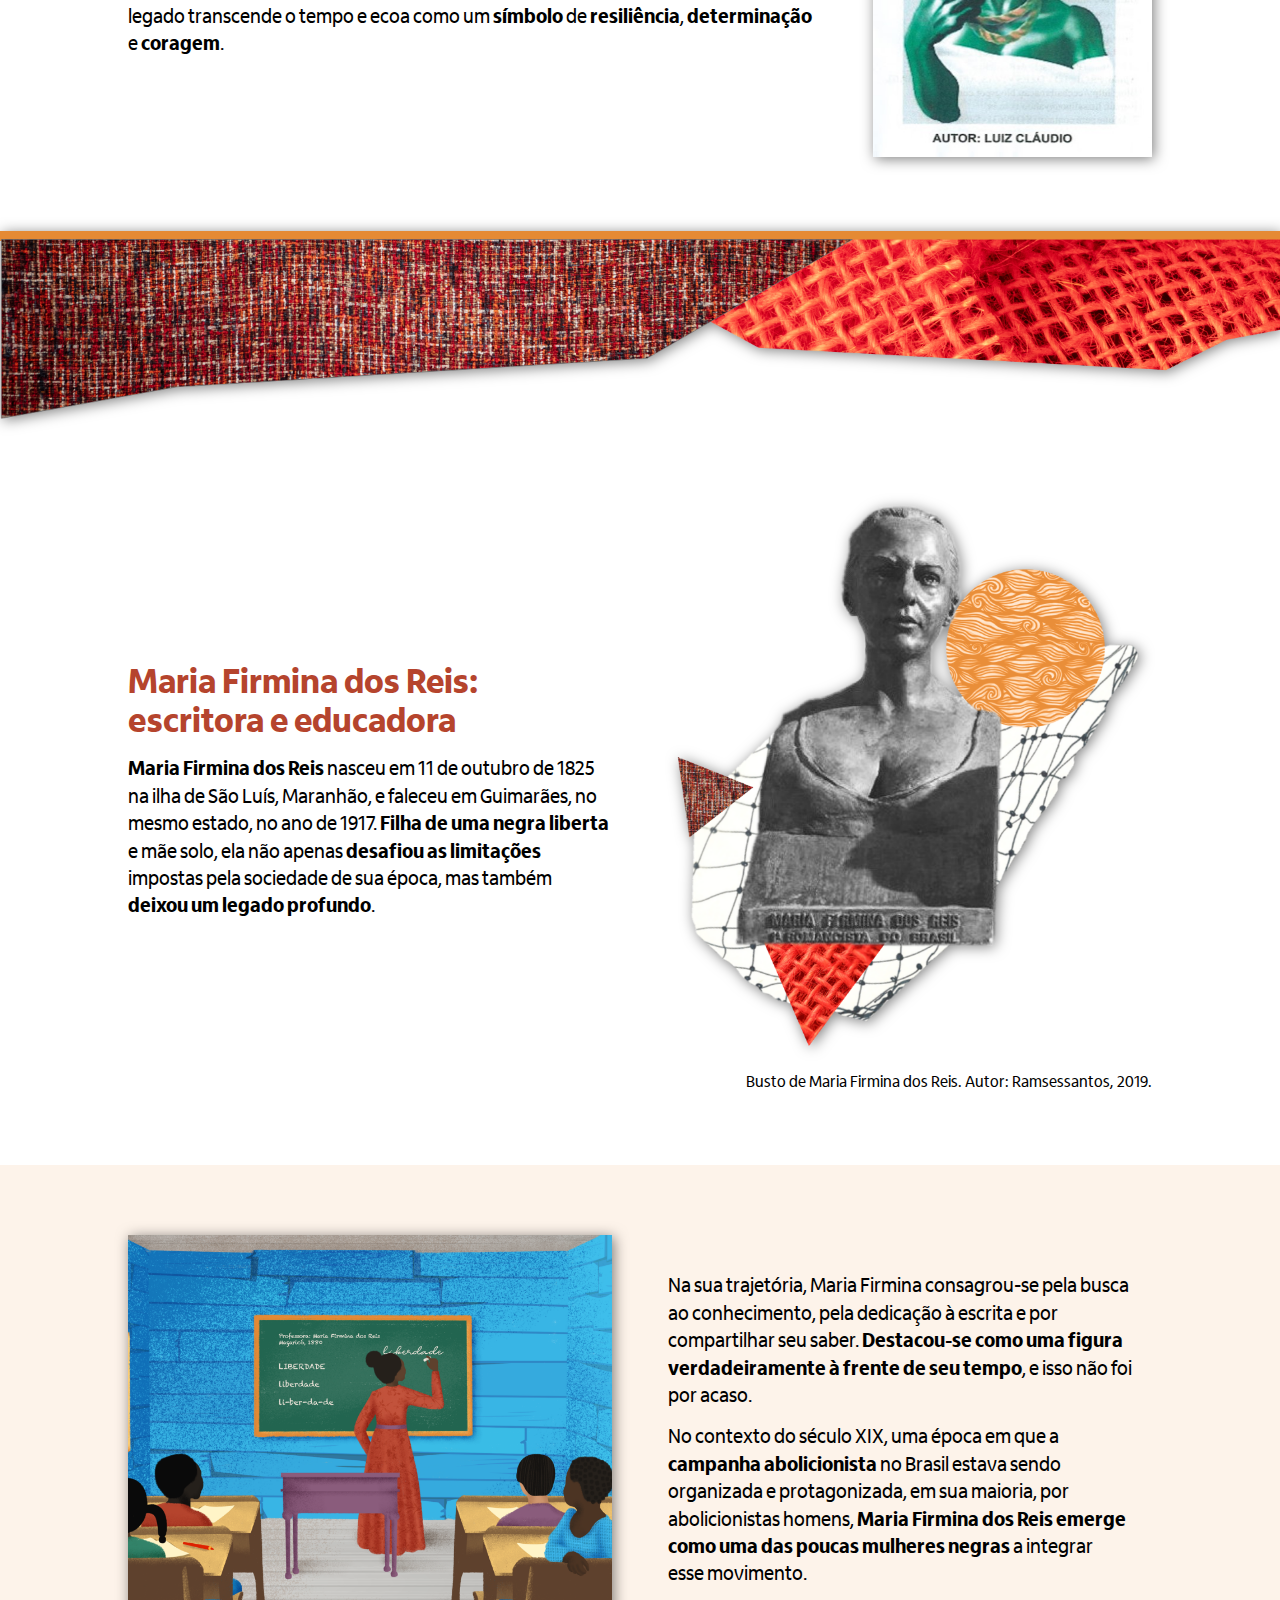
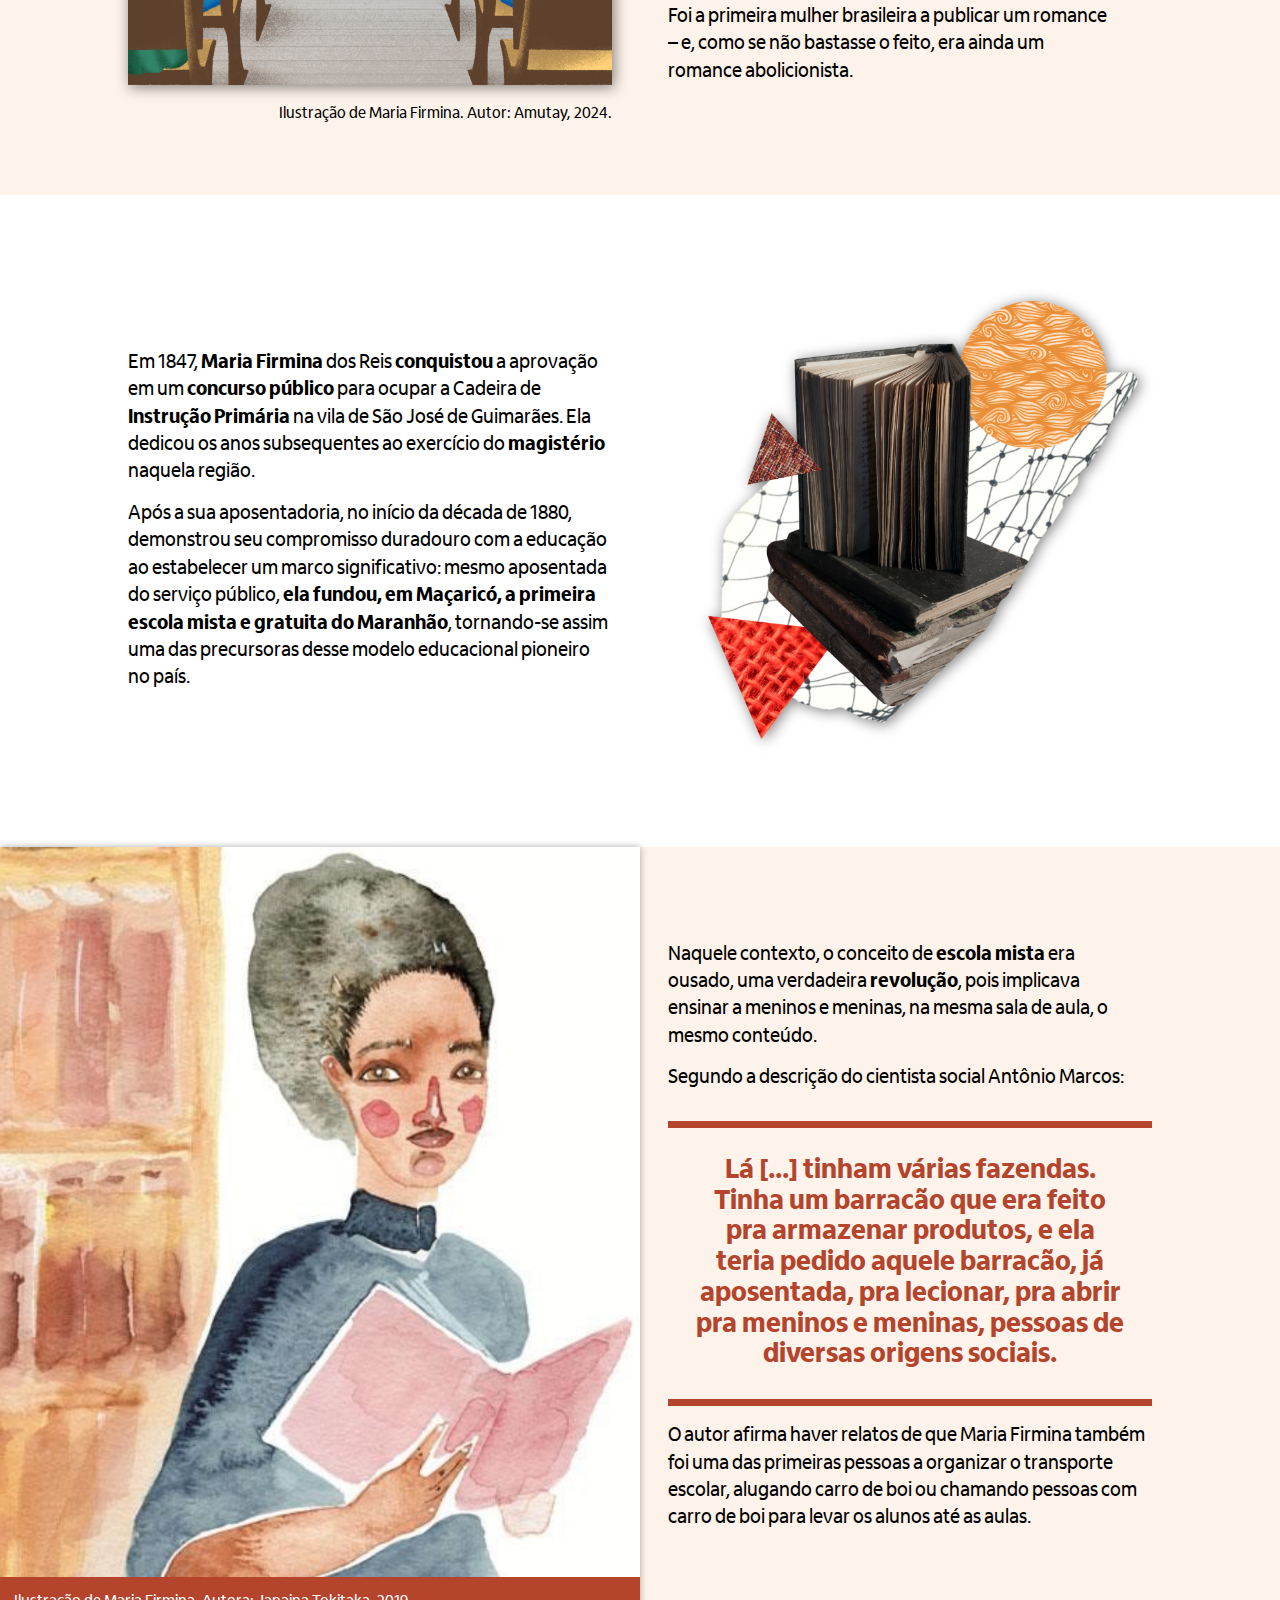
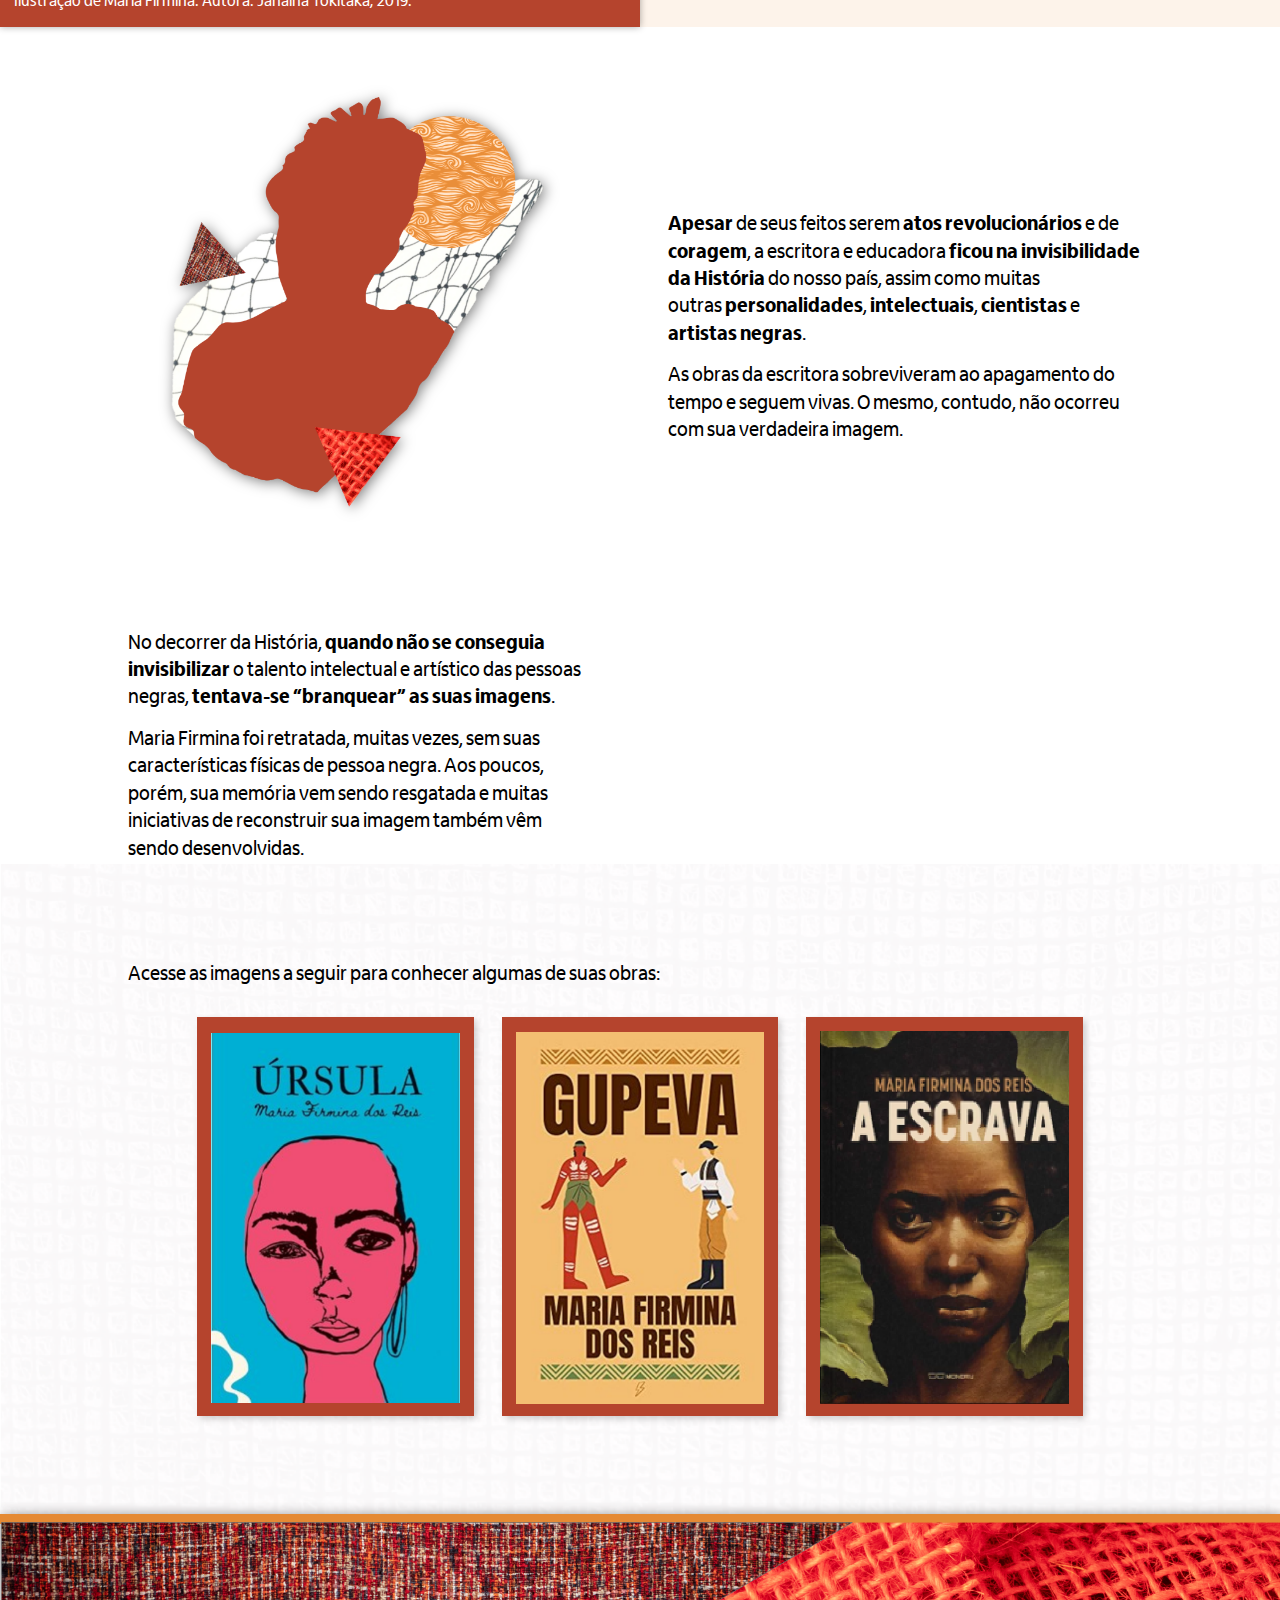
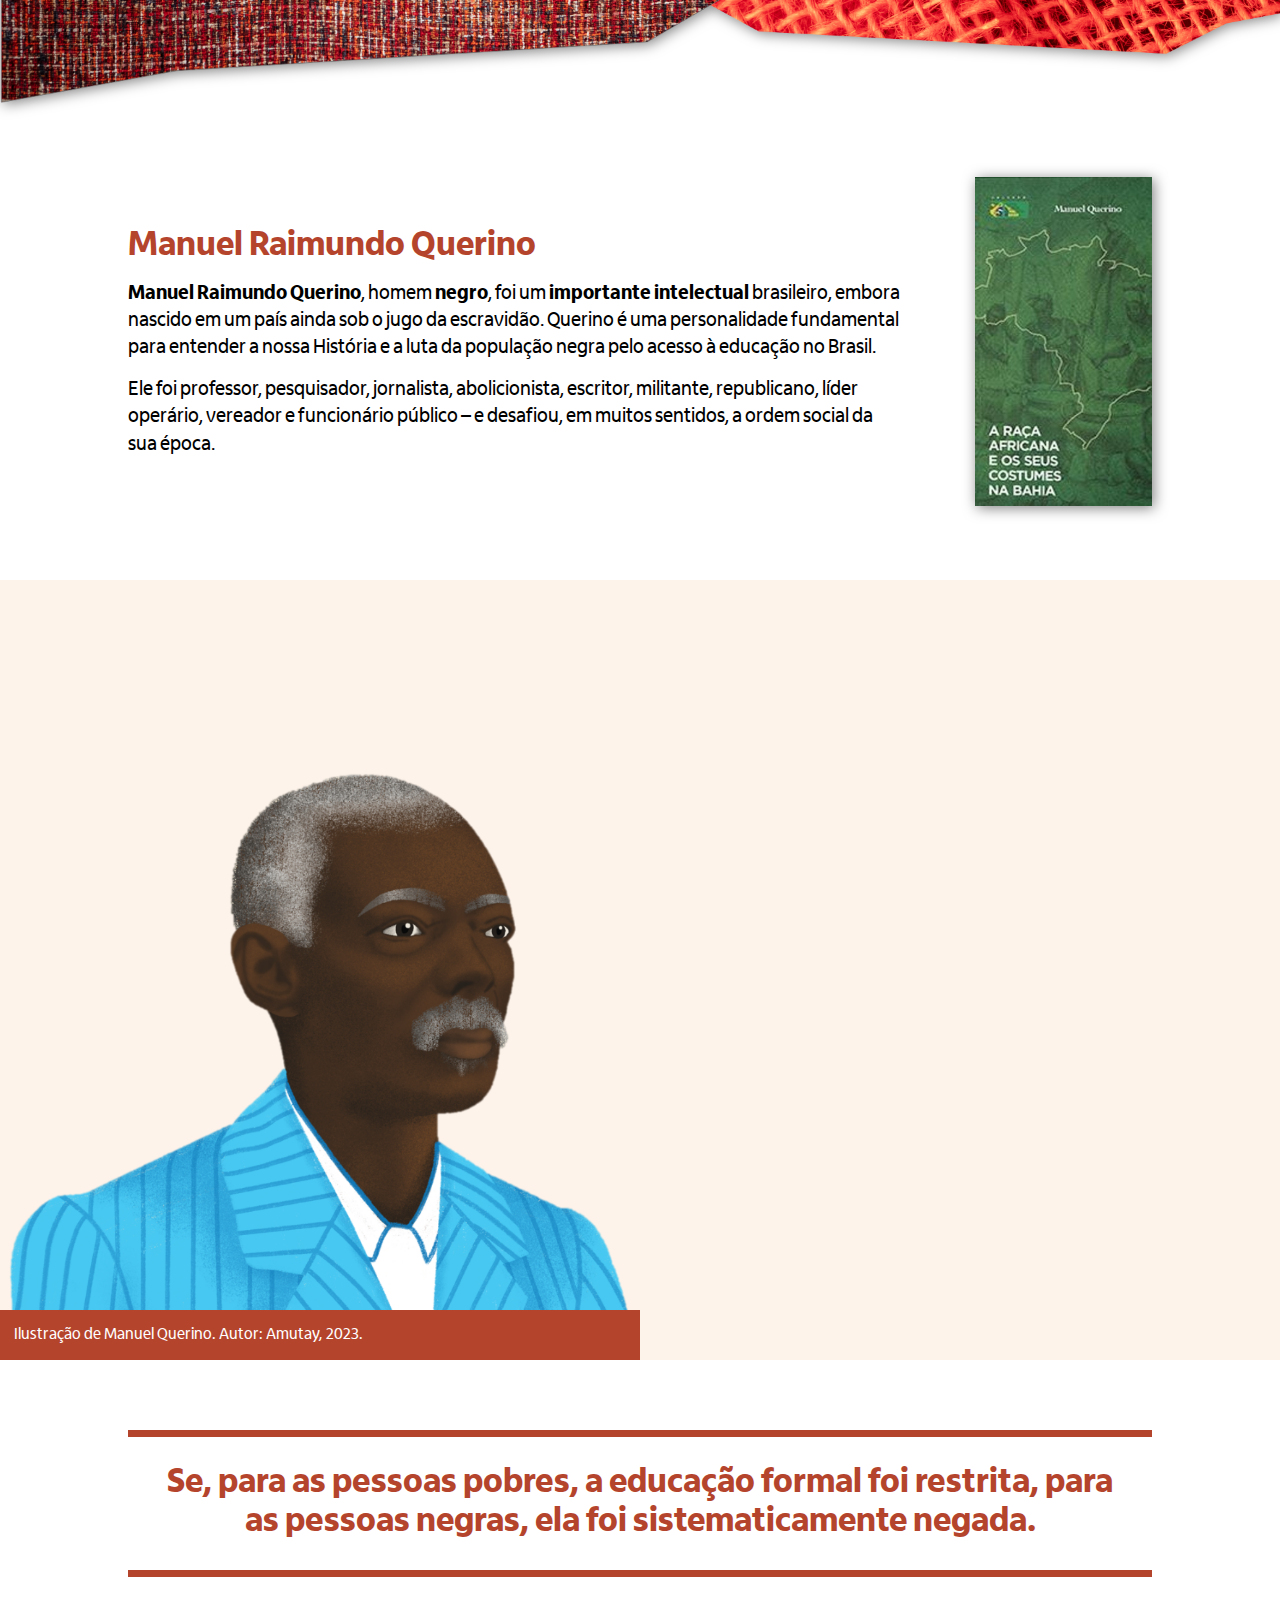
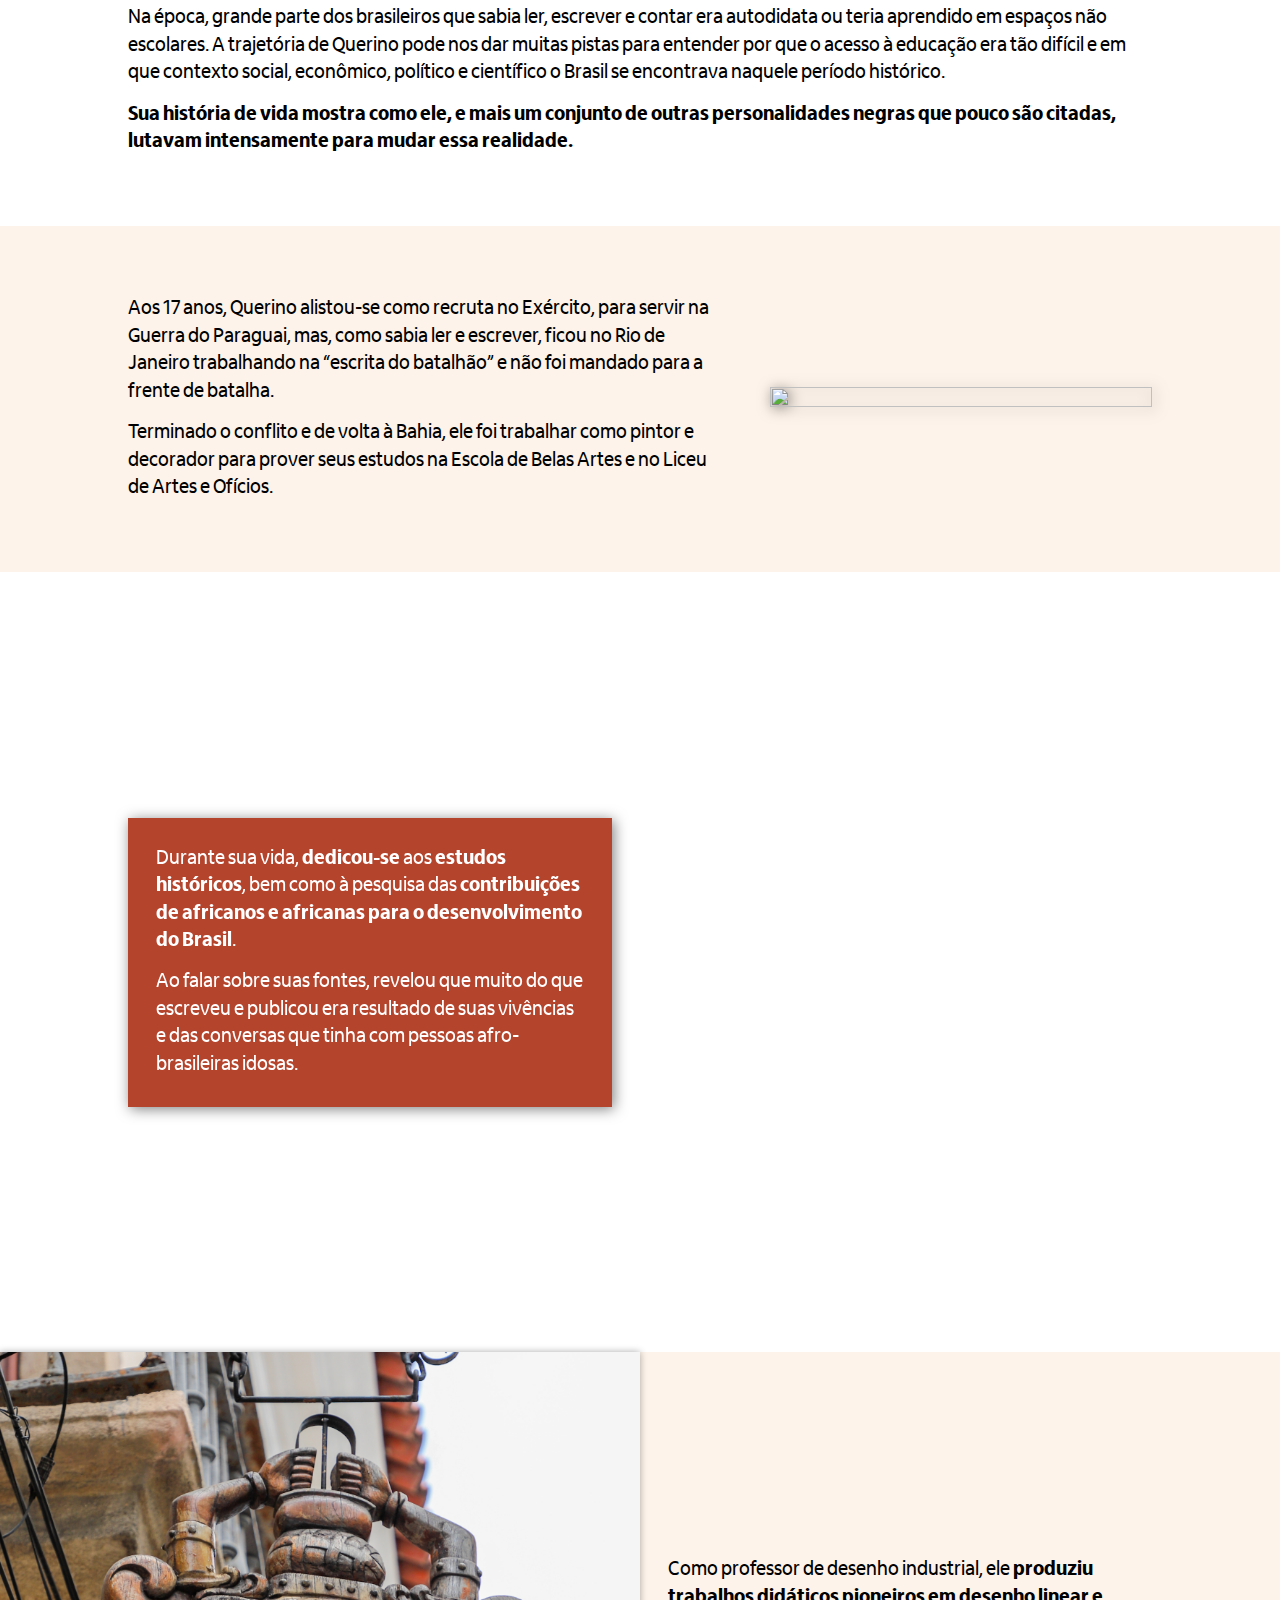
==== commit c38a3b50: "FACTURE" ====
--- a/app/pages/onepage/index.html
+++ b/app/pages/onepage/index.html
@@ -26,7 +26,7 @@
         <div class="container-template-wildcard">
           <div class="col   col-one col-01  col-full prop-mt5 prop-mb5 prop-tablet-mt5 prop-tablet-mb5 up" alt="" aria-label="" tabindex="-1">
             <div class="wrapper">
-              <h1 class="bigtitle prop-m0 color-05" tabindex="1">O papel de Cosme Bento Chagas, Maria Firmina dos Reis e Manuel Raimundo Querino na educação da população negra</h1>
+              <h1 class="bigtitle prop-m0 color-05" tabindex="1">O papel de Cosme Bento das Chagas, Maria Firmina dos Reis e Manuel Raimundo Querino na educação da população negra</h1>
               <div class="container-line line-scrool" dimensions="dimensions-">
                 <div class="line-minor">
                   <div class="container-image"><img src="../../assets/img/n-scrool2.png" alt="" aria-label="" tabindex="-1" aria-hidden="aria-hidden"/>
@@ -108,7 +108,7 @@
           <div class="row-wrap">
             <div class="col col-bg   col-01   left" alt="" aria-label="" tabindex="-1">
               <div class="wrapper">
-                <h2 class="title prop-m0 color-05" tabindex="1">Cosme Bento Chagas – o Negro Cosme</h2>
+                <h2 class="title prop-m0 color-05" tabindex="1">Cosme Bento das Chagas: o Negro Cosme</h2>
                 <p class="text prop-mt1" tabindex="2"><b>Cosme Bento das Chagas</b>, conhecido como <b>Negro Cosme</b>, nasceu na condição de pessoa escravizada, na capitania do Ceará, em Sobral. Naquela mesma cidade, uma irmandade negra de Nossa Senhora do Rosário dedicava-se a auxiliar pessoas negras em busca da alforria e promovia a educação daquelas já libertas e de seus descendentes.</p>
                 <p class="text" tabindex="3">É provável que Cosme tenha conquistado sua liberdade no final da década de 1820. Contudo, em 1830, pouco após sua chegada ao Maranhão, foi preso sob acusação de assassinato. Ao fugir da prisão, em 1833, refugiou-se nos quilombos da região.</p>
               </div>
@@ -159,7 +159,7 @@
             </div>
           </div>
         </div>
-        <p class="smalltext color-white">Memorial da Balaiada. Almanaque Lusofonista, 2016.</p>
+        <p class="smalltext color-white">Memorial da Balaiada. Autor: Almanaque Lusofonista, 2016.</p>
       </section>
       <section class="section08">
         <div class="container-template-wildcard bg-bottom prop-bg-fixed" style="background-image: url(../../assets/img/bg.png);">
@@ -206,7 +206,7 @@
           <div class="row-wrap">
             <div class="col col-bg   col-01   " alt="" aria-label="" tabindex="-1">
               <div class="wrapper">
-                <p class="text prop-m0 color-white legend0" tabindex="1">A imagem mostra uma escultura de um homem negro, sorridente, que está vestindo uma camisa cinza e um paletó amarelo. Ele usa um chapéu de cor clara e segura, em sua mão esquerda, um facão.</p>
+                <p class="text prop-m0 color-white legend0" tabindex="1">A imagem mostra uma escultura de um homem negro, sorridente, que está vestindo uma camisa cinza e um paletó amarelo. Ele usa um chapéu de cor clara e segura, em sua mão esquerda, um facão. Cosme Bento das Chagas, o Líder Negro Cosme. Projeto do Memorial da Balaiada, [s.d.].</p>
               </div>
             </div>
             <div class="col col-bg   col-02   prop-pt5 prop-pb5 prop-tablet-pt2 prop-tablet-pb2" alt="" aria-label="" tabindex="-1">
@@ -275,7 +275,7 @@
             <div class="col col-bg   col-02   prop-pt5 prop-pb5 prop-tablet-pt2 prop-tablet-pb2" alt="" aria-label="" tabindex="-1">
               <div class="wrapper">
                 <div class="container-slides">
-                  <div class="slider owl-carousel owl-theme parent-inside-col slide-box owl-nav04 up color-bg-05 prop-p2 shadow no-dots zoomIn" show="1" infinite="-1" nextLiberate="-1" nav="1" dots="1" center="1" autp="-1" dotsloader="-1">
+                  <div class="slider owl-carousel owl-theme parent-inside-col slide-box owl-nav04 up color-bg-05 prop-p2 shadow zoomIn" show="1" infinite="-1" nextLiberate="-1" nav="1" dots="1" center="1" autp="-1" dotsloader="-1">
                     <div class="owl-item-container">
                       <div class="col   col-one col-01  col-full " alt="" aria-label="" tabindex="-1">
                         <div class="wrapper">
@@ -340,7 +340,7 @@
               <div class="wrapper">
                 <div class="container-image"><img class="img-shadow" src="../../assets/img/img11.png" alt="" aria-label="" tabindex="-1" aria-hidden="aria-hidden"/>
                 </div>
-                <p class="smalltext prop-mt1 prop-txt-right" tabindex="3">Busto de Maria Firmina dos Reis. Ramsessantos, 2019.</p>
+                <p class="smalltext prop-mt1 prop-txt-right noler" tabindex="3">Busto de Maria Firmina dos Reis. Autor: Ramsessantos, 2019.</p>
               </div>
             </div>
           </div>
@@ -351,16 +351,16 @@
           <div class="row-wrap">
             <div class="col    col-01   left" alt="" aria-label="" tabindex="-1">
               <div class="wrapper">
-                <div class="container-image"><img class="img-shadow" src="../../assets/img/img12.png" alt="" aria-label="" tabindex="-1" aria-hidden="aria-hidden"/>
-                </div>
-                <p class="smalltext prop-mt1 prop-txt-right" tabindex="1">Ilustração de Maria Firmina. Autor: Amutay, 2024.</p>
+                <div class="container-image"><img class="img-shadow" src="../../assets/img/img12.png" alt="Ilustração mostra Maria Firmina em uma sala de aula. Ela está usando um vestido vermelho e está em pé, de costas para a imagem e de frente para um quadro-negro, onde escreve a palavra liberdade com diversas grafias. Em primeiro plano na imagem, aparecem quatro estudantes de cor negra em suas carteiras, com papéis e lápis à sua frente." aria-label="Ilustração mostra Maria Firmina em uma sala de aula. Ela está usando um vestido vermelho e está em pé, de costas para a imagem e de frente para um quadro-negro, onde escreve a palavra liberdade com diversas grafias. Em primeiro plano na imagem, aparecem quatro estudantes de cor negra em suas carteiras, com papéis e lápis à sua frente." tabindex="1"/>
+                </div>
+                <p class="smalltext prop-mt1 prop-txt-right" tabindex="2">Ilustração de Maria Firmina. Autor: Amutay, 2024.</p>
               </div>
             </div>
             <div class="col    col-02   right" alt="" aria-label="" tabindex="-1">
               <div class="wrapper">
-                <p class="text prop-m0" tabindex="2">Na sua trajetória, Maria Firmina consagrou-se pela busca ao conhecimento, pela dedicação à escrita e por compartilhar seu saber. <b>Destacou-se como uma figura verdadeiramente à frente de seu tempo</b>, e isso não foi por acaso.</p>
-                <p class="text prop-mt1" tabindex="3">No contexto do século XIX, uma época em que a <b>campanha abolicionista</b> no Brasil estava sendo organizada e protagonizada, em sua maioria, por abolicionistas homens, <b>Maria Firmina dos Reis emerge como uma das poucas mulheres negras</b> a integrar esse movimento.</p>
-                <p class="text prop-mt1" tabindex="4">Foi a primeira mulher brasileira a publicar um romance – e, como se não bastasse o feito, era ainda um romance abolicionista.</p>
+                <p class="text prop-m0" tabindex="3">Na sua trajetória, Maria Firmina consagrou-se pela busca ao conhecimento, pela dedicação à escrita e por compartilhar seu saber. <b>Destacou-se como uma figura verdadeiramente à frente de seu tempo</b>, e isso não foi por acaso.</p>
+                <p class="text prop-mt1" tabindex="4">No contexto do século XIX, uma época em que a <b>campanha abolicionista</b> no Brasil estava sendo organizada e protagonizada, em sua maioria, por abolicionistas homens, <b>Maria Firmina dos Reis emerge como uma das poucas mulheres negras</b> a integrar esse movimento.</p>
+                <p class="text prop-mt1" tabindex="5">Foi a primeira mulher brasileira a publicar um romance – e, como se não bastasse o feito, era ainda um romance abolicionista.</p>
               </div>
             </div>
           </div>
@@ -396,7 +396,7 @@
             <div class="col    col-02   prop-pt2 prop-pb2 prop-tablet-pt2 prop-tablet-pb2 right" alt="" aria-label="" tabindex="-1">
               <div class="wrapper">
                 <p class="text prop-m0" tabindex="2">Naquele contexto, o conceito de <b>escola mista</b> era ousado, uma verdadeira <b>revolução</b>, pois implicava ensinar a meninos e meninas, na mesma sala de aula, o mesmo conteúdo.</p>
-                <p class="text prop-m0" tabindex="3">Segundo a descrição do cientista social Antônio Marcos:</p>
+                <p class="text prop-mt1" tabindex="3">Segundo a descrição do cientista social Antônio Marcos:</p>
                 <h3 class="subtitle prop-mt2 border-top-bottom color-05 prop-txt-center" tabindex="4">Lá [...] tinham várias fazendas. Tinha um barracão que era feito pra armazenar produtos, e ela teria pedido aquele barracão, já aposentada, pra lecionar, pra abrir pra meninos e meninas, pessoas de diversas origens sociais.</h3>
                 <p class="text prop-m0" tabindex="5">O autor afirma haver relatos de que Maria Firmina também foi uma das primeiras pessoas a organizar o transporte escolar, alugando carro de boi ou chamando pessoas com carro de boi para levar os alunos até as aulas.</p>
               </div>
@@ -408,25 +408,25 @@
         </div>
       </section>
       <section class="section17">
-        <div class="container-template-wildcard prop-bg-fixed prop-pt5 prop-pb5 prop-tablet-pt2 prop-tablet-pb2" style="background-image: url(../../assets/img/bg.png);">
-          <div class="row-wrap">
-            <div class="col col-bg   col-01   left" alt="" aria-label="" tabindex="-1">
+        <div class="container-template-wildcard prop-bg-fixed prop-pt5 prop-pb0 prop-tablet-pt2 prop-tablet-pb0" style="background-image: url(../../assets/img/bg.png);">
+          <div class="row-wrap">
+            <div class="col col-bg   col-01   left" alt="" aria-label="" tabindex="-1">
+              <div class="wrapper">
+                <div class="container-image"><img class="img-shadow" src="../../assets/img/img15.png" alt="" aria-label="" tabindex="-1" aria-hidden="aria-hidden"/>
+                </div>
+              </div>
+            </div>
+            <div class="col col-bg   col-02   right" alt="" aria-label="" tabindex="-1">
               <div class="wrapper">
                 <p class="text prop-m0" tabindex="1"><b>Apesar</b> de seus feitos serem <b>atos revolucionários</b> e de <b>coragem</b>, a escritora e educadora <b>ficou na invisibilidade da História</b> do nosso país, assim como muitas outras <b>personalidades</b>, <b>intelectuais</b>, <b>cientistas</b> e <b>artistas negras</b>.</p>
                 <p class="text prop-mt1" tabindex="2">As obras da escritora sobreviveram ao apagamento do tempo e seguem vivas. O mesmo, contudo, não ocorreu com sua verdadeira imagem.</p>
               </div>
             </div>
-            <div class="col col-bg   col-02   right" alt="" aria-label="" tabindex="-1">
-              <div class="wrapper">
-                <div class="container-image"><img class="img-shadow" src="../../assets/img/img15.png" alt="" aria-label="" tabindex="-1" aria-hidden="aria-hidden"/>
-                </div>
-              </div>
-            </div>
           </div>
         </div>
       </section>
       <section class="section18">
-        <div class="container-template-wildcard bg-bottom prop-bg-fixed prop-pt5 prop-pb5 prop-tablet-pt2 prop-tablet-pb2" style="background-image: url(../../assets/img/bg.png);">
+        <div class="container-template-wildcard bg-bottom prop-bg-fixed prop-pt5 prop-pb0 prop-tablet-pt2 prop-tablet-pb0" style="background-image: url(../../assets/img/bg.png);">
           <div class="row-wrap">
             <div class="col col-bg   col-01   " alt="" aria-label="" tabindex="-1">
               <div class="wrapper">
@@ -437,14 +437,14 @@
             <div class="col col-bg   col-02   " alt="" aria-label="" tabindex="-1">
               <div class="wrapper">
                 <div class="container-slides">
-                  <div class="slider owl-carousel owl-theme parent-inside-col slide-box owl-nav04 up color-bg-05 prop-p1 shadow no-dots zoomIn" show="1" infinite="-1" nextLiberate="-1" nav="1" dots="1" center="1" autp="-1" dotsloader="-1">
+                  <div class="slider owl-carousel owl-theme parent-inside-col slide-box owl-nav04 up color-bg-05 prop-p1 shadow zoomIn" show="1" infinite="-1" nextLiberate="-1" nav="1" dots="1" center="1" autp="-1" dotsloader="-1">
                     <div class="owl-item-container">
                       <div class="col   col-one col-01  col-full " alt="" aria-label="" tabindex="-1">
                         <div class="wrapper">
                           <div class="container-item-card card-border wow zoomIn">
                             <div class="container-image"><img class="img-shadow" src="../../assets/img/img16.png" alt="A imagem mostra uma mulher de pele clara com cabelos escuros presos em um coque no topo da cabeça. Ela está usando um vestido vermelho com detalhes em branco na barra da manga e no decote. Ela usa um colar de pérolas brancas com um pingente dourado e azul." aria-label="A imagem mostra uma mulher de pele clara com cabelos escuros presos em um coque no topo da cabeça. Ela está usando um vestido vermelho com detalhes em branco na barra da manga e no decote. Ela usa um colar de pérolas brancas com um pingente dourado e azul." tabindex="3"/>
                             </div>
-                            <p class="text color-white prop-mt1" tabindex="4">Maria Firmina dos Reis. Autor: Rogério Martins, 2011.</p>
+                            <p class="smalltext color-white prop-mt1" tabindex="4">Maria Firmina dos Reis. Autor: Rogério Martins, 2011.</p>
                           </div>
                         </div>
                       </div>
@@ -455,7 +455,7 @@
                           <div class="container-item-card card-border wow zoomIn">
                             <div class="container-image"><img class="img-shadow" src="../../assets/img/img17.png" alt="A imagem mostra uma mulher com cabelos escuros, cacheados, presos em um coque no topo da cabeça. Ela está usando um vestido com detalhes de cor clara na barra da manga e no decote. Ela usa um colar de pérolas brancas com um pingente oval. Há um filtro amarelado sobre a imagem." aria-label="A imagem mostra uma mulher com cabelos escuros, cacheados, presos em um coque no topo da cabeça. Ela está usando um vestido com detalhes de cor clara na barra da manga e no decote. Ela usa um colar de pérolas brancas com um pingente oval. Há um filtro amarelado sobre a imagem." tabindex="5"/>
                             </div>
-                            <p class="text color-white prop-mt1" tabindex="6">Registro de Maria Firmina dos Reis. Autor desconhecido. Biblioteca pública de São Luiz/MA.</p>
+                            <p class="smalltext color-white prop-mt1" tabindex="6">Registro de Maria Firmina dos Reis. Autor desconhecido. Biblioteca pública de São Luiz/MA.</p>
                           </div>
                         </div>
                       </div>
@@ -466,7 +466,7 @@
                           <div class="container-item-card card-border wow zoomIn">
                             <div class="container-image"><img class="img-shadow" src="../../assets/img/img18.png" alt="A imagem mostra uma mulher negra jovem de olhos e cabelos escuros presos em um rabo de cavalo. Ela usa uma blusa azul e, por cima, uma echarpe cinza." aria-label="A imagem mostra uma mulher negra jovem de olhos e cabelos escuros presos em um rabo de cavalo. Ela usa uma blusa azul e, por cima, uma echarpe cinza." tabindex="7"/>
                             </div>
-                            <p class="text color-white prop-mt1" tabindex="8">Fotografia de pintura em homenagem a Maria Firmina dos Reis. Autor: Tiago Rogero, [s.d.].</p>
+                            <p class="smalltext color-white prop-mt1" tabindex="8">Fotografia de pintura em homenagem a Maria Firmina dos Reis. Autor: Tiago Rogero, [s.d.].</p>
                           </div>
                         </div>
                       </div>
@@ -547,14 +547,14 @@
             </div>
           </div>
           <div class="row-wrap">
-            <div class="col col-bg   col-01-70   left" alt="" aria-label="" tabindex="-1">
+            <div class="col col-bg   col-01-80   left" alt="" aria-label="" tabindex="-1">
               <div class="wrapper">
                 <h2 class="title prop-m0 color-05" tabindex="1">Manuel Raimundo Querino</h2>
                 <p class="text prop-mt1" tabindex="2"><b>Manuel Raimundo Querino</b>, homem <b>negro</b>, foi um <b>importante intelectual</b> brasileiro, embora nascido em um país ainda sob o jugo da escravidão. Querino é uma personalidade fundamental para entender a nossa História e a luta da população negra pelo acesso à educação no Brasil.</p>
                 <p class="text prop-mt1" tabindex="3">Ele foi professor, pesquisador, jornalista, abolicionista, escritor, militante, republicano, líder operário, vereador e funcionário público – e desafiou, em muitos sentidos, a ordem social da sua época.</p>
               </div>
             </div>
-            <div class="col col-bg   col-02-30   right" alt="" aria-label="" tabindex="-1">
+            <div class="col col-bg   col-02-20   right" alt="" aria-label="" tabindex="-1">
               <div class="wrapper">
                 <div class="container-image"><img class="img-shadow" src="../../assets/img/img22.png" alt="" aria-label="" tabindex="-1" aria-hidden="aria-hidden"/>
                 </div>
@@ -575,7 +575,7 @@
             <div class="col    col-02   prop-pt2 prop-pb2 prop-tablet-pt2 prop-tablet-pb2 right" alt="" aria-label="" tabindex="-1">
               <div class="wrapper">
                 <div class="container-slides">
-                  <div class="slider owl-carousel owl-theme parent-inside-col slide-box owl-nav04 up color-bg-05 prop-p2 shadow no-dots zoomIn" show="1" infinite="-1" nextLiberate="-1" nav="1" dots="1" center="1" autp="-1" dotsloader="-1">
+                  <div class="slider owl-carousel owl-theme parent-inside-col slide-box owl-nav04 up color-bg-05 prop-p2 shadow zoomIn" show="1" infinite="-1" nextLiberate="-1" nav="1" dots="1" center="1" autp="-1" dotsloader="-1">
                     <div class="owl-item-container">
                       <div class="col   col-one col-01  col-full " alt="" aria-label="" tabindex="-1">
                         <div class="wrapper">
@@ -676,7 +676,7 @@
           <div class="row-wrap">
             <div class="col col-bg   col-01   " alt="" aria-label="" tabindex="-1">
               <div class="wrapper">
-                <p class="smalltext prop-mt1 color-white legend0" tabindex="1">Libertação dos Escravos. Autor: Pedro Américo, 1889. A imagem mostra, no centro, um grupo de pessoas negras, ajoelhadas e com os braços levantados, parecendo estar suplicando. Há também um pessoa negra com asas negras caída no chão e apoiando a cabeça no braço. À frente delas, há uma figura feminina com os braços estendidos. Ela está vestida com uma túnica branca e uma coroa de louros. Ao redor dessa cena, há mulheres brancas sentadas usando vestidos de várias cores. Acima das pessoas, há figuras brancas com asas e roupas também brancas, representando anjos. Eles observam a cena, enquanto um deles está tocando uma harpa.</p>
+                <p class="smalltext prop-mt1 color-white legend0" tabindex="1">A imagem mostra, no centro, um grupo de pessoas negras, ajoelhadas e com os braços levantados, parecem estar suplicando. Há também uma pessoa negra com asas negras caída no chão e apoiando a cabeça no braço. À frente delas, há uma figura feminina com os braços estendidos. Ela está vestida com uma túnica branca e uma coroa de louros. Ao redor dessa cena, há mulheres brancas sentadas usando vestidos de várias cores. Acima das pessoas há figuras brancas com asas e roupas também brancas, representando anjos. Eles observam a cena e um deles está tocando uma harpa.</p>
               </div>
             </div>
             <div class="col col-bg   col-02   prop-pt5 prop-pb5 prop-tablet-pt2 prop-tablet-pb2" alt="" aria-label="" tabindex="-1">
@@ -722,7 +722,7 @@
             </div>
             <div class="col col-bg   col-02   right" alt="" aria-label="" tabindex="-1">
               <div class="wrapper">
-                <p class="text" tabindex="1">Manuel Querino viveu em um período histórico em que prevalecia no Brasil a ideia de <b>um racismo dito científico</b>. Usa-se aqui o termo “dito”, pois não havia, nem nunca houve, comprovação científica sobre essas teses. <b>A escravidão das pessoas negras foi apoiada em uma série de elementos morais e religiosos</b>.</p>
+                <p class="text" tabindex="1">Manuel Querino viveu em um período histórico em que prevalecia no Brasil a ideia de <b>um racismo dito científico</b>. Usa-se aqui o termo “dito”, pois não havia, nem nunca houve, comprovação científica sobre essas teses. <b>A escravização de pessoas negras foi apoiada em uma série de elementos morais e religiosos</b>.</p>
                 <p class="text" tabindex="2">No entanto, com a crescente influência das ideias iluministas, propagadas principalmente após a Revolução Francesa, eram necessários novos argumentos para continuar defendendo uma suposta inferioridade das pessoas negras. Assim, estes <b>argumentos</b> passam a ganhar contornos de racionalidade, ou seja, tornam-se <b>pretensamente científicos</b>.</p>
               </div>
             </div>
@@ -742,35 +742,35 @@
             <div class="col col-bg   col-02   right" alt="" aria-label="" tabindex="-1">
               <div class="col-bg-int" style="background-image: url(../../assets/img/img28.png);"></div>
               <div class="wrapper">
-                <p class="smalltext prop-m0 legend0" tabindex="4">A Redenção de Cam, Modesto Broco, 1895. A imagem mostra, da esquerda para direita, uma senhora negra, descalça sobre um chão de terra. Ela ergue as mãos e os olhos aos céus. A seu lado, está uma mulher, provavelmente sua filha, de tom de pele mais claro, segurando seu bebê, branco, no colo. E, à sua direita, há um homem branco.</p>
-              </div>
-            </div>
-          </div>
-        </div>
-        <p class="smalltext color-white">A Redenção de Cam, Modesto Broco, 1895.</p>
+                <p class="smalltext prop-m0 legend0" tabindex="4">A Redenção de Cam. Autor: Modesto Brocos, 1895. A imagem mostra, da esquerda para direita, uma senhora negra, descalça sobre um chão de terra. Ela ergue as mãos e os olhos aos céus. A seu lado, está uma mulher, provavelmente sua filha, de tom de pele mais claro, segurando seu bebê, branco, no colo. E, à sua direita, há um homem branco.</p>
+              </div>
+            </div>
+          </div>
+        </div>
+        <p class="smalltext color-white">A Redenção de Cam. Autor: Modesto Brocos, 1895.</p>
       </section>
       <section class="section29">
         <div class="container-template-wildcard prop-bg-fixed prop-pt5 prop-pb5 prop-tablet-pt2 prop-tablet-pb2" style="background-image: url(../../assets/img/bg.png);">
           <div class="row-wrap">
             <div class="col col-bg   col-01   left" alt="" aria-label="" tabindex="-1">
               <div class="wrapper">
-                <div class="container-image"><img class="img-shadow" src="../../assets/img/img29.png" alt="Mapa Etnográfico que Mostra a Distribuição da Raça Humana. Science &amp; Society Picture Library. 1851." aria-label="Mapa Etnográfico que Mostra a Distribuição da Raça Humana. Science &amp; Society Picture Library. 1851." tabindex="1"/>
-                </div>
-                <p class="smalltext prop-mt1 prop-txt-right" tabindex="2">Mapa Etnográfico que Mostra a Distribuição da Raça Humana. Science & Society Picture Library. 1851.</p>
-              </div>
-            </div>
-            <div class="col col-bg   col-02   right" alt="" aria-label="" tabindex="-1">
-              <div class="wrapper">
-                <p class="text prop-m0" tabindex="3">No Brasil, o racismo dito científico se situou, principalmente, na discussão da miscigenação. Havia quem acreditava que a miscigenação levaria à degeneração de raças e à inviabilidade de formação de um país cujo povo fosse considerado civilizado.</p>
-                <p class="text prop-mt1" tabindex="4">Havia outros, uma vertente dita como mais otimista do racismo científico: em desacordo com as evidências das leis da biologia, consideravam que as pessoas negras e mestiças deixariam de existir a partir da miscigenação, em decorrência da sua inferioridade biológica, que as tornariam “mais fracas” (sem considerar as condições degradantes a que essas pessoas eram submetidas).</p>
-                <p class="text prop-mt1" tabindex="5">Essa corrente via na miscigenação o caminho para o branqueamento da população brasileira e a constituição de uma identidade nacional branca, e foi defendida por nomes como Sílvio Romero, João Batista Lacerda e Oliveira Viana.</p>
+                <div class="container-image"><img class="img-shadow" src="../../assets/img/img29.png" alt="" aria-label="" tabindex="-1" aria-hidden="aria-hidden"/>
+                </div>
+                <p class="smalltext prop-mt1 prop-txt-right noler" tabindex="1">Mapa Etnográfico que Mostra a Distribuição da Raça Humana. Science & Society Picture Library, 1851.</p>
+              </div>
+            </div>
+            <div class="col col-bg   col-02   right" alt="" aria-label="" tabindex="-1">
+              <div class="wrapper">
+                <p class="text prop-m0" tabindex="2">No Brasil, o racismo dito científico se situou, principalmente, na discussão da miscigenação. Havia quem acreditava que a miscigenação levaria à degeneração de raças e à inviabilidade de formação de um país cujo povo fosse considerado civilizado.</p>
+                <p class="text prop-mt1" tabindex="3">Havia outros, uma vertente dita como mais otimista do racismo científico: em desacordo com as evidências das leis da biologia, consideravam que as pessoas negras e mestiças deixariam de existir a partir da miscigenação, em decorrência da sua inferioridade biológica, que as tornariam “mais fracas” (sem considerar as condições degradantes a que essas pessoas eram submetidas).</p>
+                <p class="text prop-mt1" tabindex="4">Essa corrente via na miscigenação o caminho para o branqueamento da população brasileira e a constituição de uma identidade nacional branca, e foi defendida por nomes como Sílvio Romero, João Batista Lacerda e Oliveira Viana.</p>
               </div>
             </div>
           </div>
         </div>
       </section>
       <section class="section30">
-        <div class="container-template-wildcard prop-bg-fixed prop-pt5 prop-pb5 prop-tablet-pt2 prop-tablet-pb2" style="background-image: url(../../assets/img/bg.png);">
+        <div class="container-template-wildcard prop-bg-fixed prop-pt0 prop-pb0 prop-tablet-pt0 prop-tablet-pb0" style="background-image: url(../../assets/img/bg.png);">
           <div class="row-wrap">
             <div class="col col-bg   col-01   left" alt="" aria-label="" tabindex="-1">
               <div class="wrapper">
@@ -790,8 +790,8 @@
         <div class="container-template-wildcard prop-bg-fixed legend" style="background-image: url(../../assets/img/bg.png);">
           <div class="col col-bg  col-one col-01  col-full prop-pt5 prop-pb5 prop-tablet-pt5 prop-tablet-pb5" alt="" aria-label="" tabindex="-1">
             <div class="wrapper">
-              <p class="text prop-m0" tabindex="1">Neste material, constatamos uma produção intelectual que, por ter sido realizada por pessoas negras, foi invisibilizada. O reconhecimento dessas produções é fundamental para a história do nosso país. Esperamos ter contribuído e despertado você para esse reconhecimento tardio, mas essencial.</p>
-              <div class="container-accordeon prop-mt2 accordeon-type02 up">
+              <p class="text prop-m0" tabindex="1">Neste material, constatamos uma produção intelectual que, historicamente, foi invisibilizada. Esperamos ter contribuído e inspirado você a reconhecer o impacto dessas pessoas e de suas produções na história do nosso país.</p>
+              <div class="container-accordeon prop-mt5 accordeon-type02 up">
                 <div class="interaction-accordeon accordeon parent-inside-col">
                   <div class="bloco">
                     <div class="corpbtn">
@@ -808,7 +808,7 @@
                             <p class="text" tabindex="4">Negro Cosme. Autor: Evandro Marenda, [s.d.]. Revista Hoje das Crianças (CHC). Disponível em: <a class="link" https://gehim.com.br/wp-content/uploads/2024/08/GEHIM_ANAIS_XIV_IMAGENS-DO-SAGRADO.pdf", target="_blank", rel="noopener noreferrer">https://gehim.com.br/wp-content/uploads/2024/08/GEHIM_ANAIS_XIV_IMAGENS-DO-SAGRADO.pdf</a>.</p>
                             <p class="text" tabindex="5">Memorial da Balaiada. Autor: Almanaque Lusofonista, 2016. Disponível em: <a class="link" href="https://commons.wikimedia.org/wiki/File:Memorial_da_Balaiada_(Minist%C3%A9rio_da_Cultura)_2.jpg", target="_blank", rel="noopener noreferrer">https://commons.wikimedia.org/wiki/File:Memorial_da_Balaiada_(Minist%C3%A9rio_da_Cultura)_2.jpg</a>.</p>
                             <p class="text" tabindex="6">Cosme Bento das Chagas, o Líder Negro Cosme. Projeto do Memorial da Balaiada, [s.d.]. Disponível em: <a class="link" href="https://www.memorialvirtual.com/assets/images/img-20200319.jpeg", target="_blank", rel="noopener noreferrer">https://www.memorialvirtual.com/assets/images/img-20200319.jpeg</a>.</p>
-                            <p class="text" tabindex="7">Busto de Maria Firmina dos Reis. Ramsessantos, 2019. Disponível em: <a class="link" href="https://commons.wikimedia.org/wiki/File:Maria_firmina.jpg", target="_blank", rel="noopener noreferrer">https://commons.wikimedia.org/wiki/File:Maria_firmina.jpg</a>.</p>
+                            <p class="text" tabindex="7">Busto de Maria Firmina dos Reis. Autor: Ramsessantos, 2019. Disponível em: <a class="link" href="https://commons.wikimedia.org/wiki/File:Maria_firmina.jpg", target="_blank", rel="noopener noreferrer">https://commons.wikimedia.org/wiki/File:Maria_firmina.jpg</a>.</p>
                             <p class="text" tabindex="8">Ilustração de Maria Firmina. Autor: Amutay, 2024.</p>
                             <p class="text" tabindex="9">Ilustração de Maria Firmina. Autora: Janaina Tokitaka, 2019. Disponível em: <a class="link" href="https://mariafirmina.org.br/wp-content/uploads/2019/10/Maria-firmina-ABCdelas.jpg", target="_blank", rel="noopener noreferrer">https://mariafirmina.org.br/wp-content/uploads/2019/10/Maria-firmina-ABCdelas.jpg</a>.</p>
                             <p class="text" tabindex="10">Maria Firmina dos Reis. Autor: Rogério Martins, 2011. Disponível em: <a class="link" href="https://mariafirmina.org.br/wp-content/uploads/2018/06/Img_4_Imagem_Firmina_Biblioteca_BL.jpg", target="_blank", rel="noopener noreferrer">https://mariafirmina.org.br/wp-content/uploads/2018/06/Img_4_Imagem_Firmina_Biblioteca_BL.jpg</a>.</p>
@@ -816,8 +816,8 @@
                             <p class="text" tabindex="12">Fotografia de pintura em homenagem a Maria Firmina dos Reis. Autor: Tiago Rogero, [s.d.]. Disponível em: <a class="link" href="https://projetoquerino.com.br/podcast-item/o-colono-preto/", target="_blank", rel="noopener noreferrer">https://projetoquerino.com.br/podcast-item/o-colono-preto/</a>.</p>
                             <p class="text" tabindex="13">Ilustração de Manuel Querino. Autor: Amutay, 2023.</p>
                             <p class="text" tabindex="14">Libertação dos Escravos. Autor: Pedro Américo, 1889. Disponível em: <a class="link" href="https://pt.wikipedia.org/wiki/A_liberta%C3%A7%C3%A3o_dos_escravos_%28Pedro_Am%C3%A9rico%29#/media/Ficheiro:Pedro_Am%C3%A9rico_-_Liberta%C3%A7%C3%A3o_dos_Escravos,_1889.jpg", target="_blank", rel="noopener noreferrer">https://pt.wikipedia.org/wiki/A_liberta%C3%A7%C3%A3o_dos_escravos_%28Pedro_Am%C3%A9rico%29#/media/Ficheiro:Pedro_Am%C3%A9rico_-_Liberta%C3%A7%C3%A3o_dos_Escravos,_1889.jpg</a>.</p>
-                            <p class="text" tabindex="15">A Redenção de Cam, Modesto Broco, 1895. Disponível em: <a class="link" href="https://upload.wikimedia.org/wikipedia/commons/9/99/Modesto_brocos%2C_redenzione_di_cana%2C_1895.JPG", target="_blank", rel="noopener noreferrer">https://upload.wikimedia.org/wikipedia/commons/9/99/Modesto_brocos%2C_redenzione_di_cana%2C_1895.JPG</a>.</p>
-                            <p class="text" tabindex="16">Mapa Etnográfico que Mostra a Distribuição da Raça Humana. Science & Society Picture Library. 1851. Disponível em: <a class="link" href="https://www.gettyimages.in/detail/news-photo/this-hand-coloured-engraved-plate-is-taken-from-a-series-of-news-photo/90769398?adppopup=true", target="_blank", rel="noopener noreferrer">https://www.gettyimages.in/detail/news-photo/this-hand-coloured-engraved-plate-is-taken-from-a-series-of-news-photo/90769398?adppopup=true</a>.</p>
+                            <p class="text" tabindex="15">A Redenção de Cam. Autor: Modesto Brocos, 1895. Disponível em: <a class="link" href="https://upload.wikimedia.org/wikipedia/commons/9/99/Modesto_brocos%2C_redenzione_di_cana%2C_1895.JPG", target="_blank", rel="noopener noreferrer">https://upload.wikimedia.org/wikipedia/commons/9/99/Modesto_brocos%2C_redenzione_di_cana%2C_1895.JPG</a>.</p>
+                            <p class="text" tabindex="16">Mapa Etnográfico que Mostra a Distribuição da Raça Humana. Science & Society Picture Library, 1851. Disponível em: <a class="link" href="https://www.gettyimages.in/detail/news-photo/this-hand-coloured-engraved-plate-is-taken-from-a-series-of-news-photo/90769398?adppopup=true", target="_blank", rel="noopener noreferrer">https://www.gettyimages.in/detail/news-photo/this-hand-coloured-engraved-plate-is-taken-from-a-series-of-news-photo/90769398?adppopup=true</a>.</p>
                           </div>
                         </div>
                       </div>
--- a/app/pages/onepage/style.css
+++ b/app/pages/onepage/style.css
@@ -3588,12 +3588,12 @@
   margin: 0.5rem 0;
 }
 .container-slides .slider .owl-dots .owl-dot span {
+  background-color: #B5442D;
+  border: solid 0.2rem #FFFFFF;
+  opacity: 0.7;
+}
+.container-slides .slider .owl-dots .owl-dot.active span {
   background-color: #FFFFFF;
-  border: solid 0.2rem #B5442D;
-  opacity: 0.7;
-}
-.container-slides .slider .owl-dots .owl-dot.active span {
-  background-color: #B5442D;
   opacity: 1;
 }
 .container-slides .slider.color-bg-01 .owl-nav .owl-prev,
@@ -4767,4 +4767,4 @@
   max-height: 90vh;
 }
 
-/*# sourceMappingURL=[data-uri]